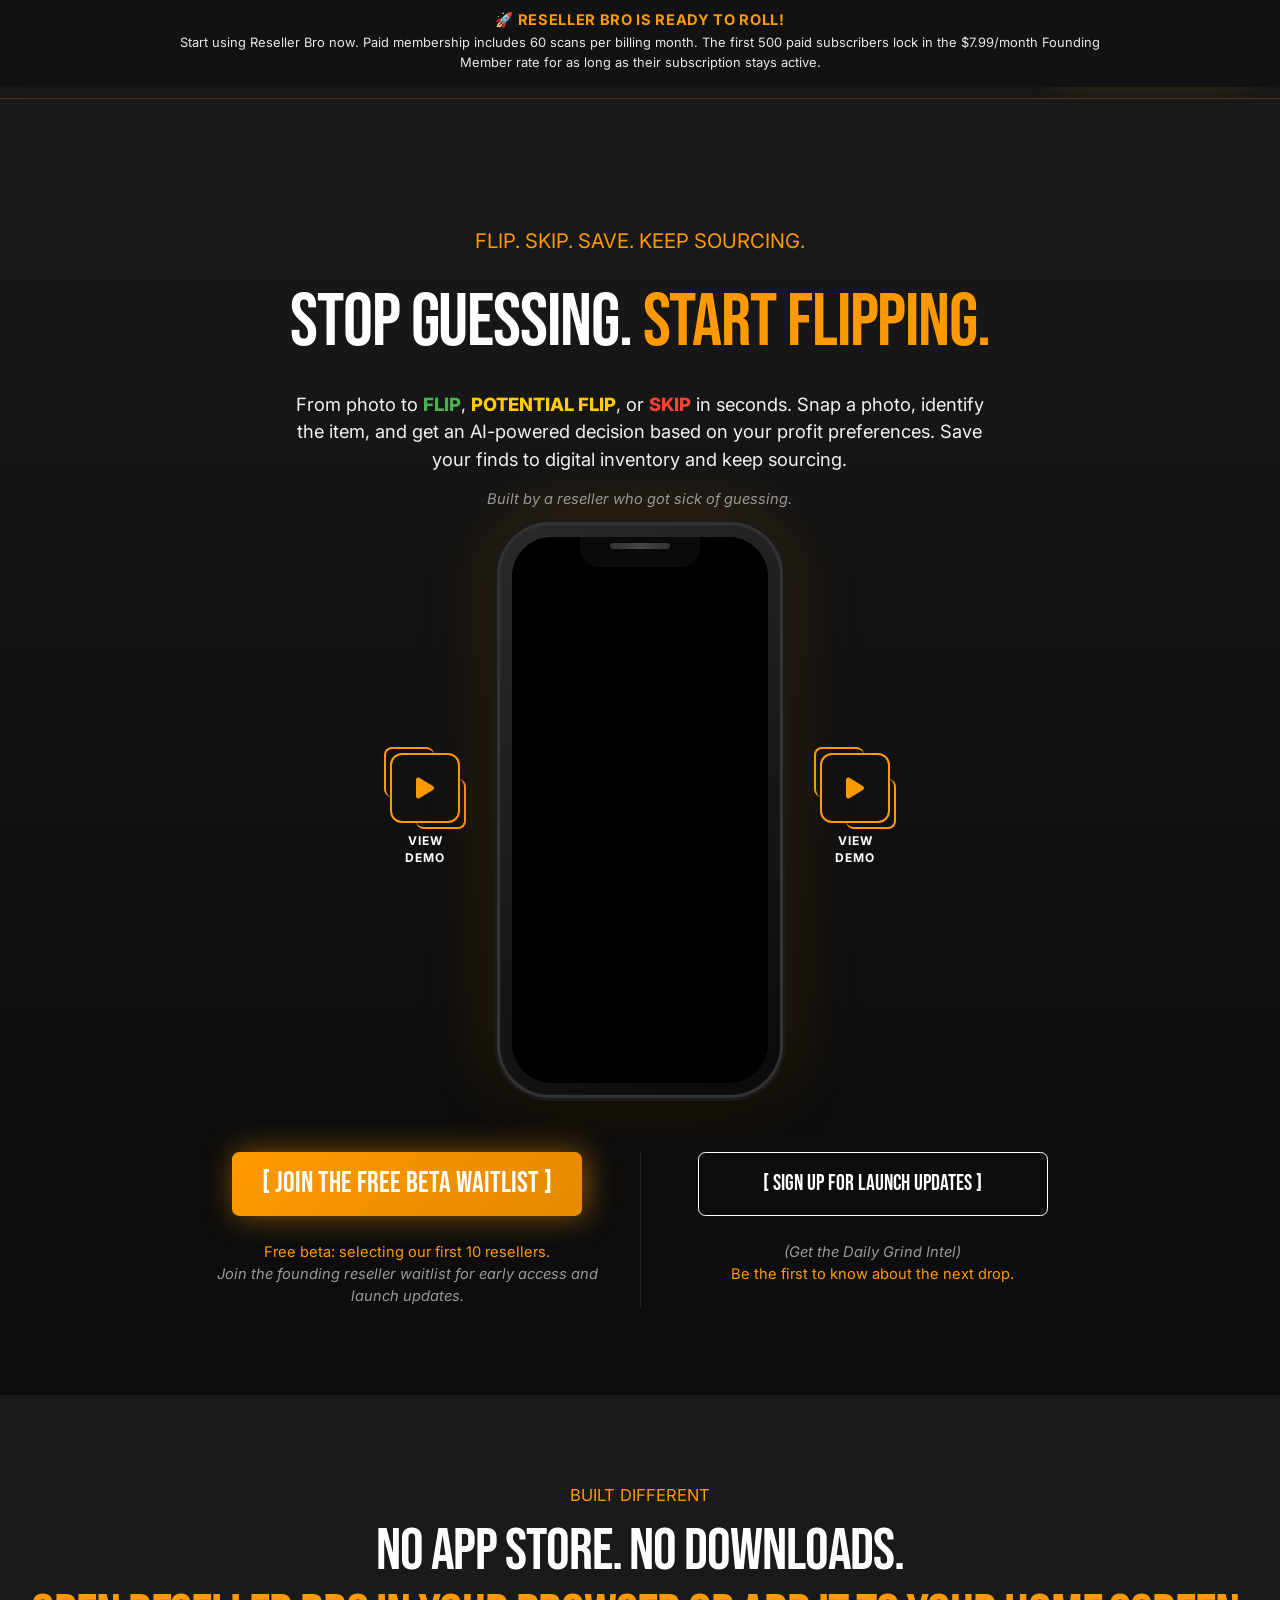
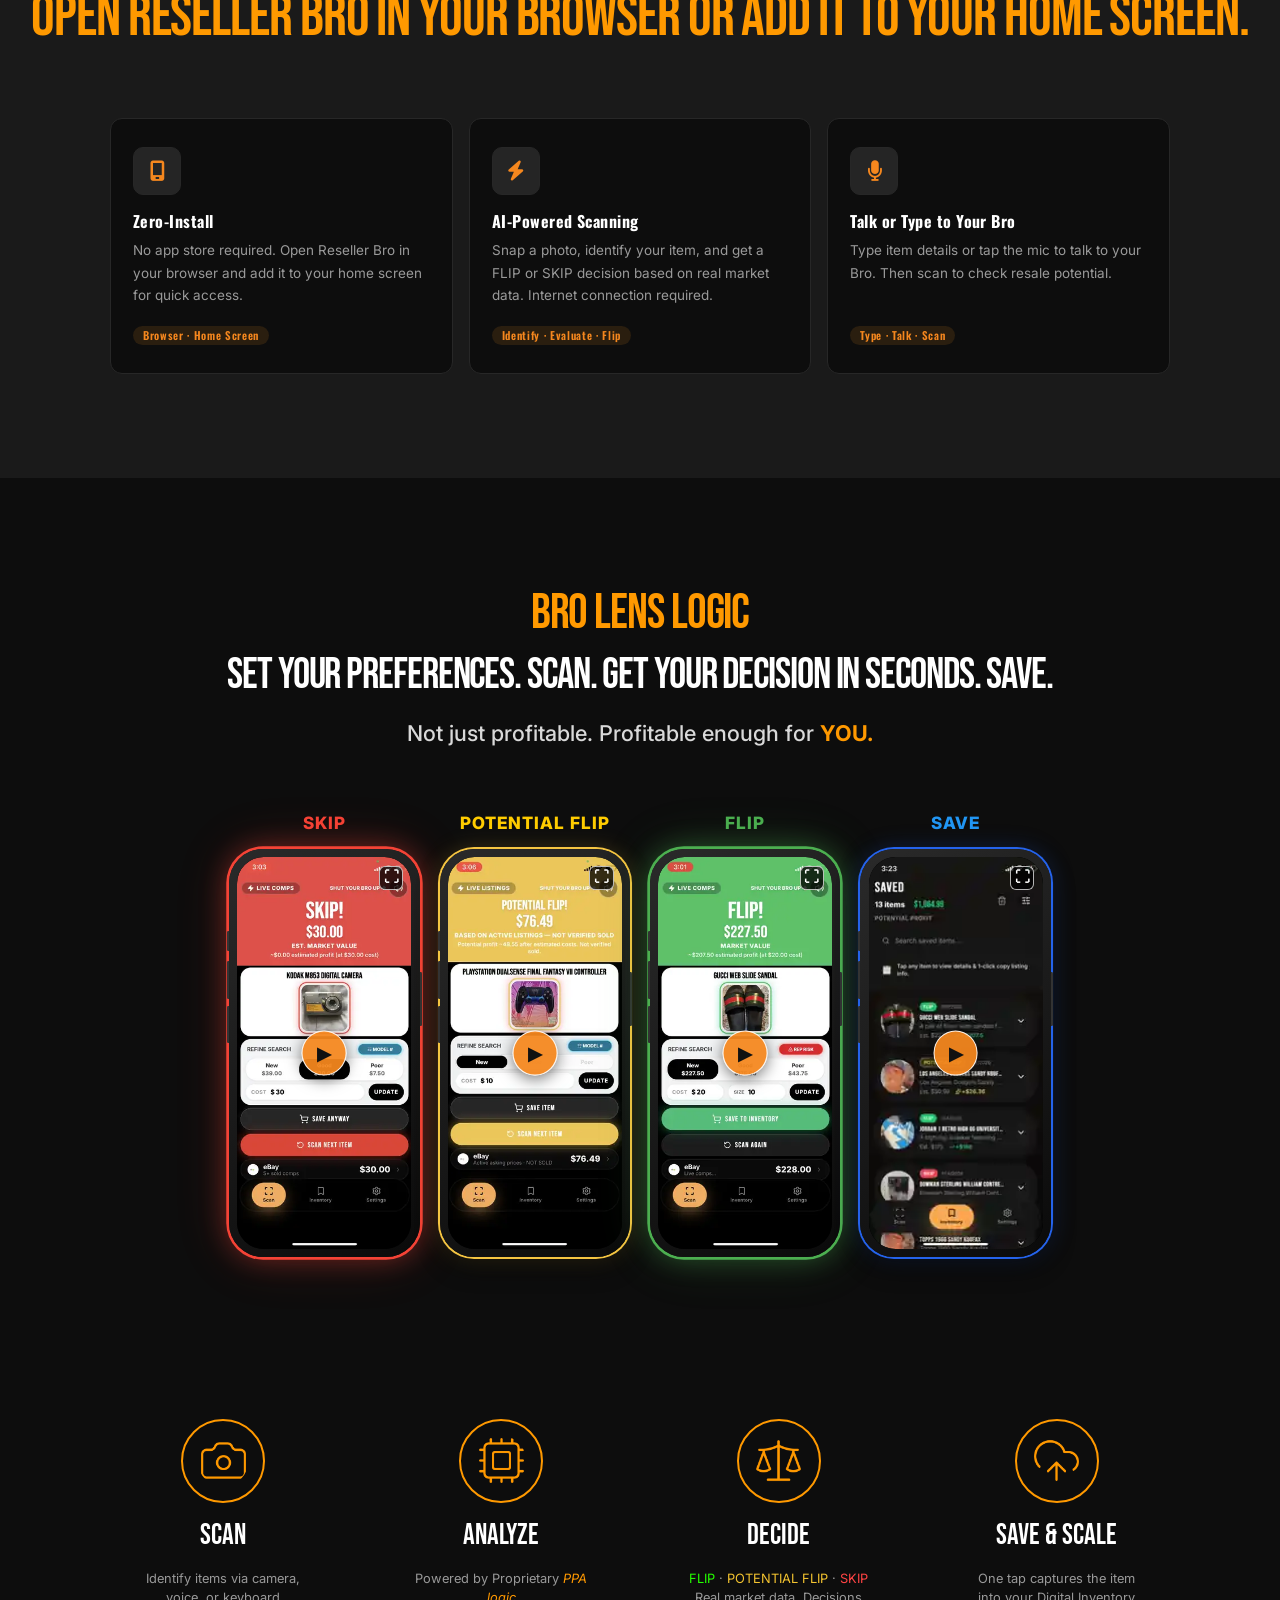
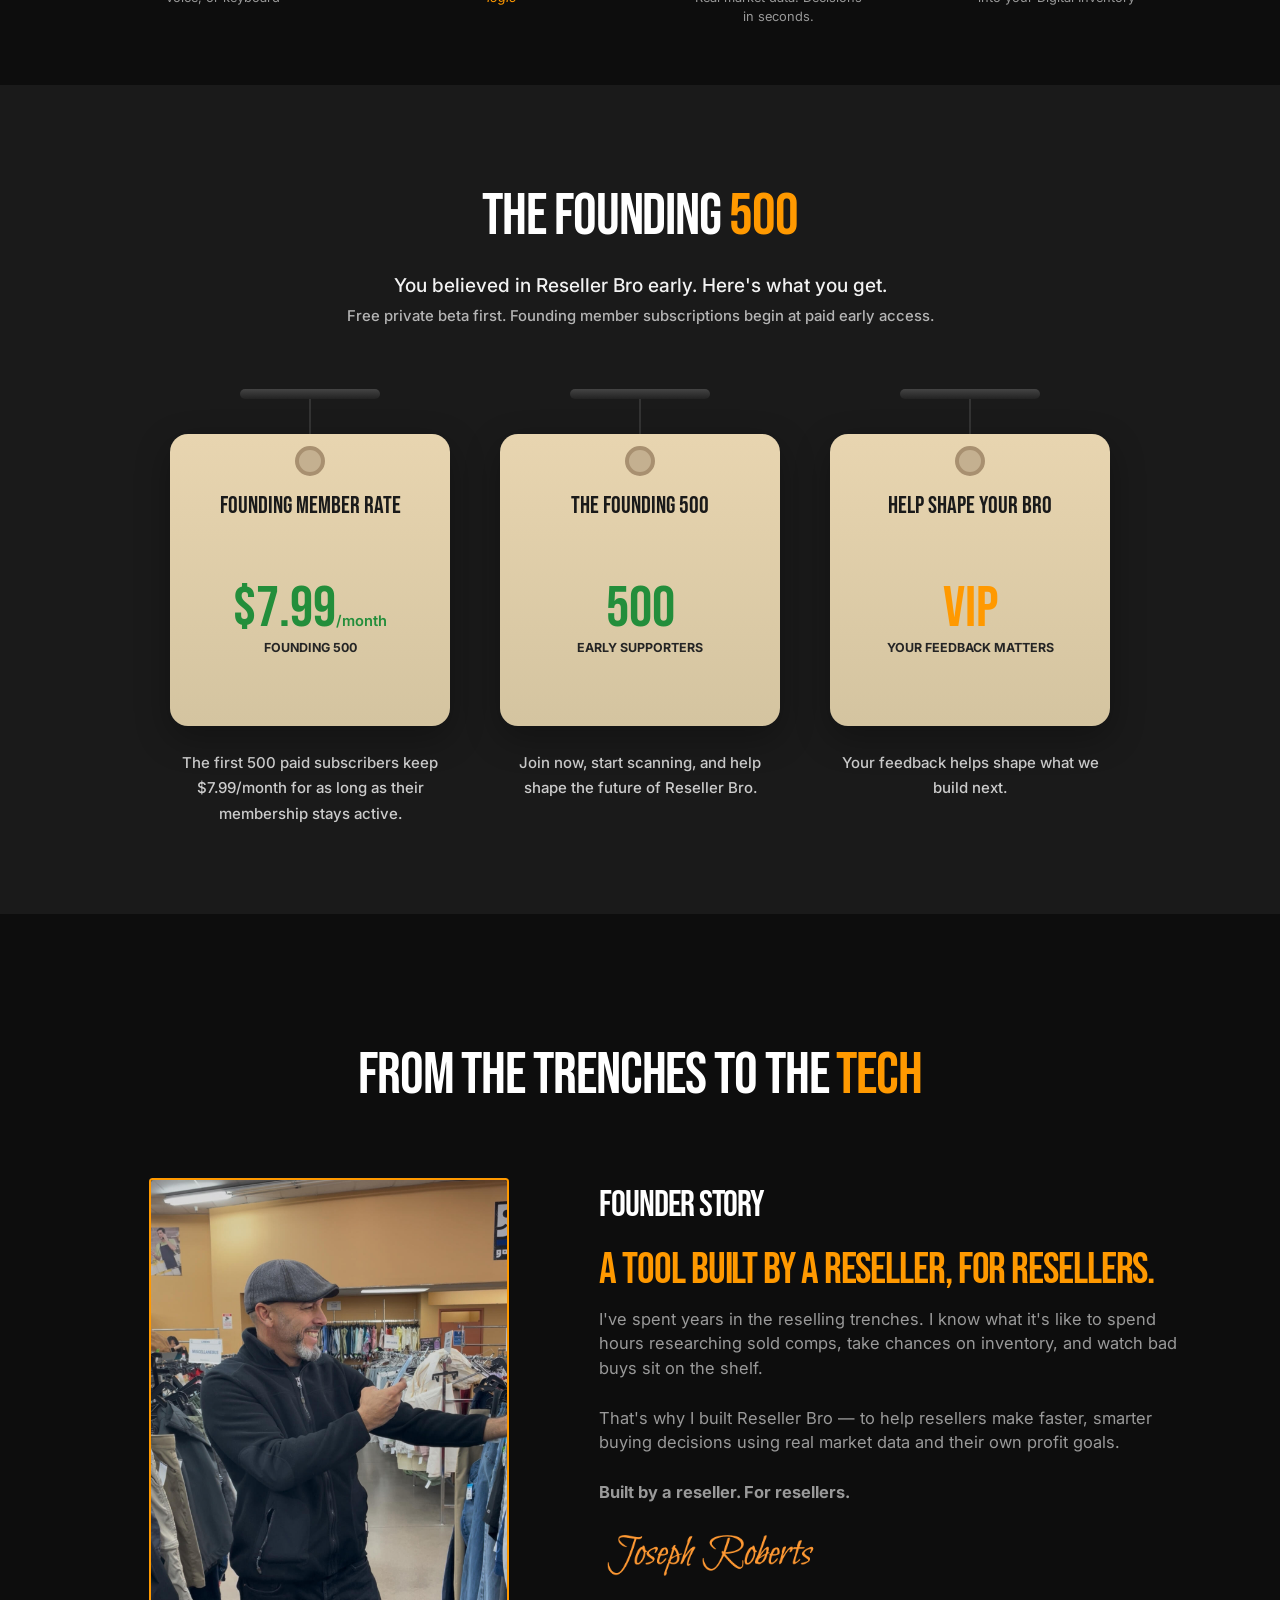
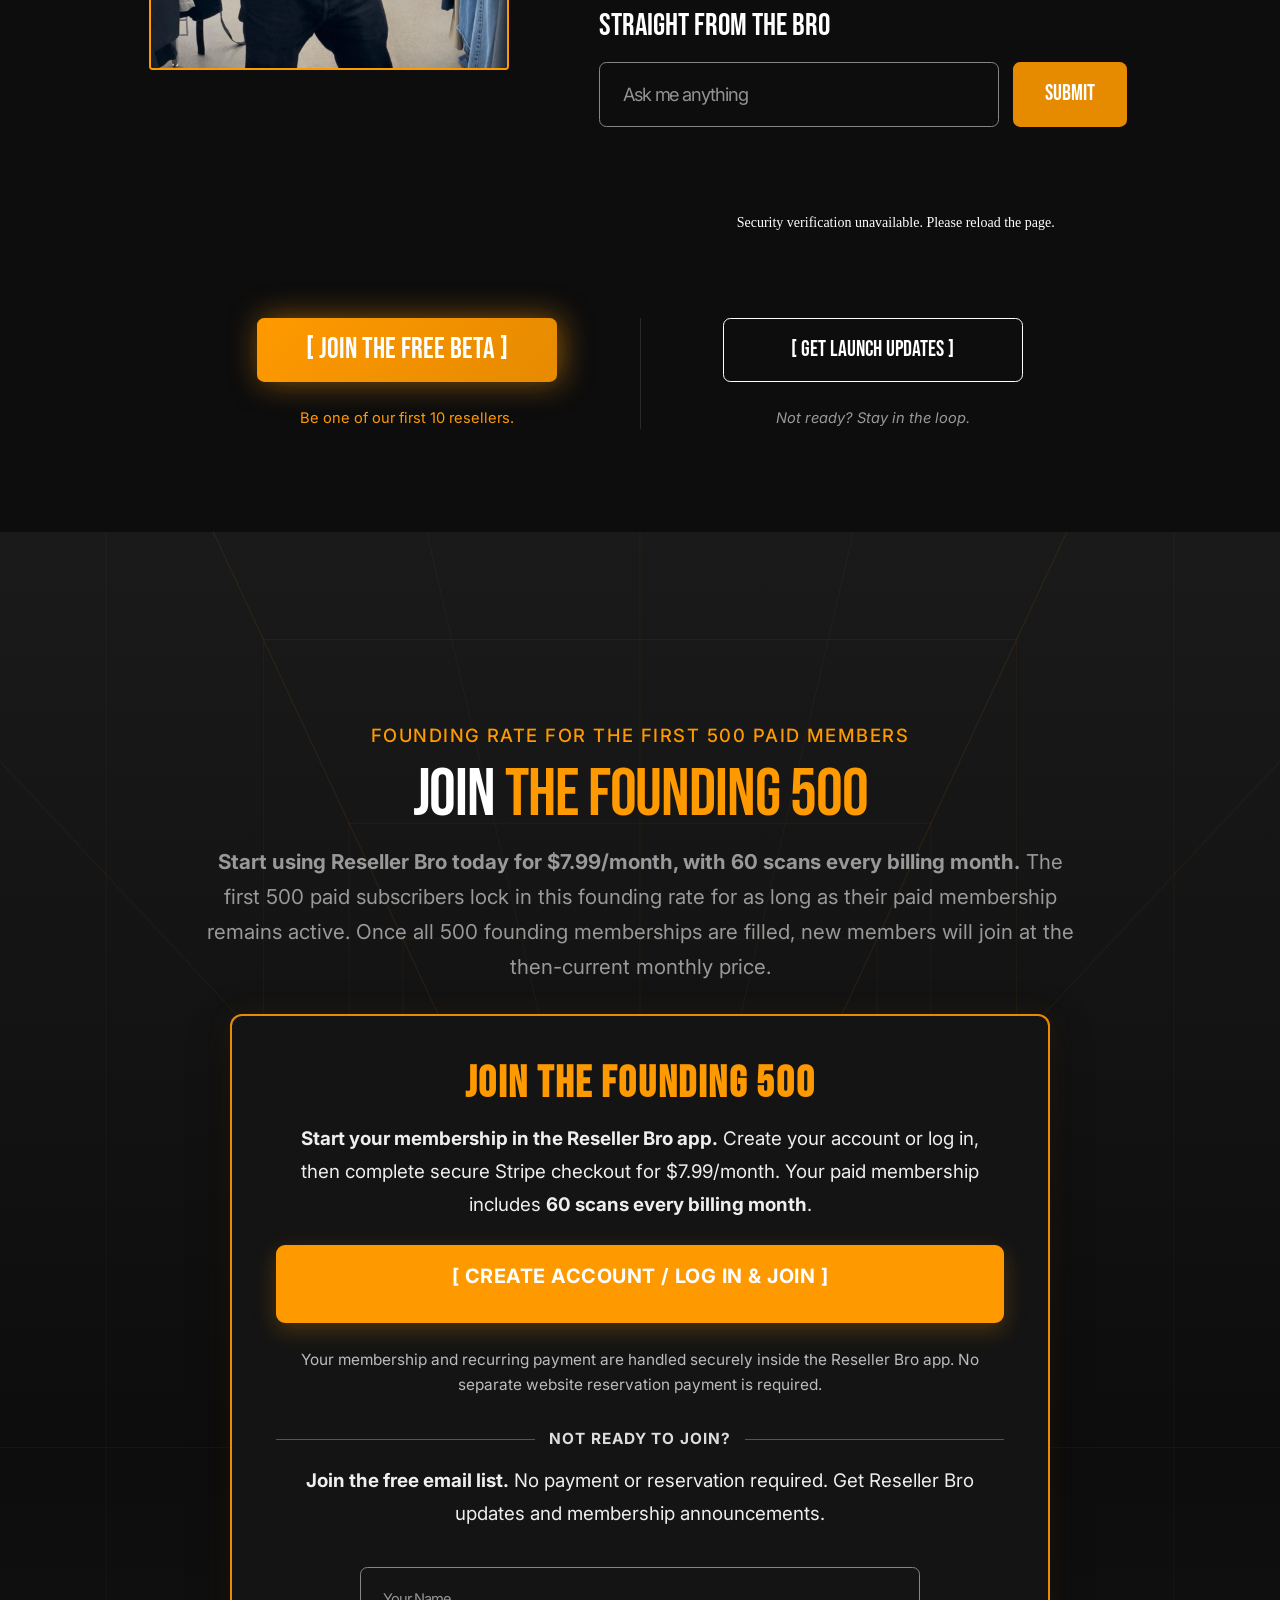
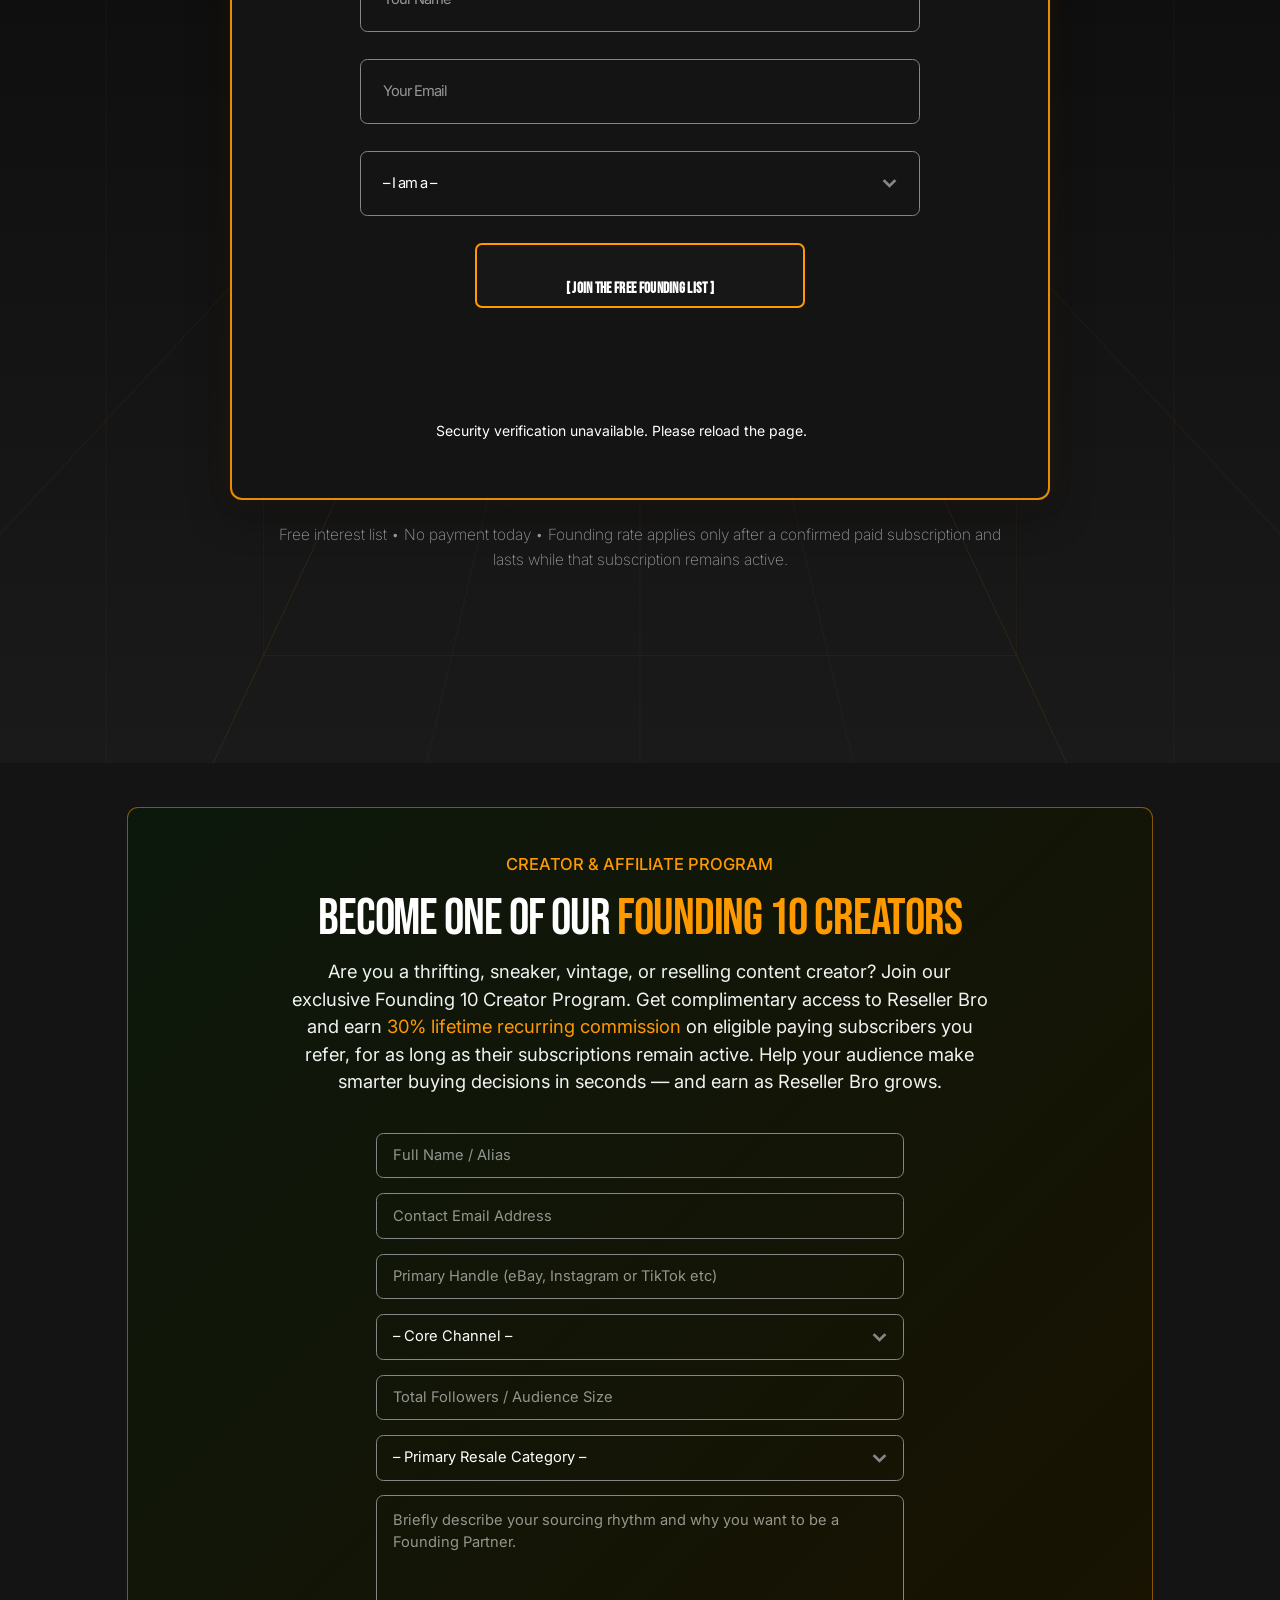
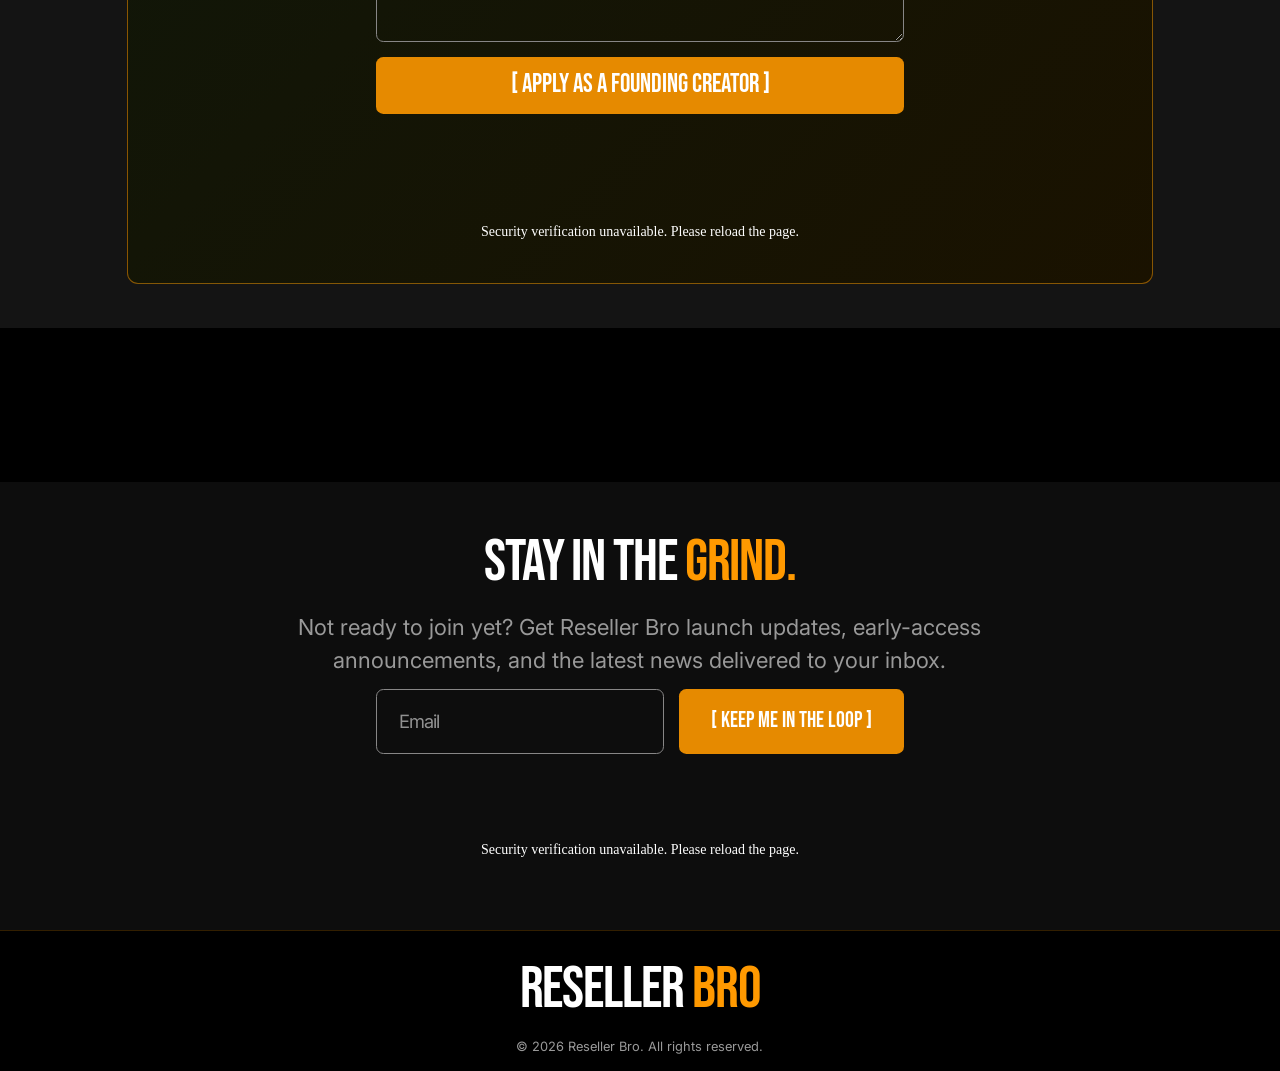
==== index.html @ c8813111 "Make Founding 500 membership CTA the primary website action" ====
<!DOCTYPE HTML>
<html lang="en">
	<head>
		<title>Reseller Bro</title>
		<meta charset="utf-8" />
		<meta name="viewport" content="width=device-width,initial-scale=1" />
		<meta name="color-scheme" content="light only" />
		<meta name="description" content="Reseller Bro" />
		<link href="https://fonts.googleapis.com/css2?display=swap&family=Bebas+Neue:ital,wght@0,400;1,400&family=Inter:ital,wght@0,200;0,400;0,500;0,700;1,200;1,400;1,500;1,700" rel="stylesheet" type="text/css" />
		<link rel="stylesheet" href="assets/main.css" />
		<style>
			/* Use one uniform background; remove the leftover circuit overlay. */
			#container10 { background-image: none !important; background-color: #0d0d0d !important; }
			#container10::before { content: none !important; display: none !important; }
			/* Give Bro Lens one clear hierarchy instead of three large headlines. */
			#container10 #text29 { font-size: clamp(2rem, 3.35vw, 3.1rem) !important; line-height: 1.35; margin-bottom: 0.8rem !important; }
			#container10 #text29 mark { font-size: 1.15em; }
			#container10 .rb-logic-value { color: #d9d9d9; font-family: 'Inter', sans-serif; font-size: clamp(1.2rem, 1.7vw, 1.5rem); font-weight: 500; letter-spacing: 0; line-height: 1.55; text-align: center; max-width: 880px; margin: 0 auto 2rem !important; padding: 0 12px; }
			#container10 .rb-logic-value strong { color: #ff9900; font-weight: 700; }
			/* Founding 500 introduction and refreshed hanging-tag pricing. */
			.rb-founding-intro { text-align: center; color: #f2f2f2; font: 500 clamp(1rem,1.5vw,1.3rem)/1.5 'Inter',sans-serif; margin: 0 auto 1.8rem !important; padding: 0 1rem; }
			.rb-founding-intro span { color: #b5b5b5; font-size: .78em; }
			.rb-perk-founder-price { color: #238e3b; font-family: 'Bebas Neue',sans-serif; font-size: clamp(3rem,4.5vw,4.25rem); line-height: 1.1; }
			.rb-perk-founder-price span { font: 600 1rem 'Inter',sans-serif; }
			.rb-perk-founder-vip { color: #ff9900; }
			.rb-perk-founder-detail { color: #252525; font: 700 .85rem 'Inter',sans-serif; margin-top: 12px; }
			/* Keep both hero actions top-aligned and visually balanced. */
			#container15 > .wrapper > .inner { align-items: flex-start !important; }
			#container15 > .wrapper > .inner > div { align-self: flex-start !important; }
			#container15 #buttons07, #container15 #buttons04 { margin-top: 0 !important; margin-bottom: 1.25rem !important; }
			#container15 #buttons07 li, #container15 #buttons04 li { margin-top: 0 !important; }
			#container15 #buttons07 a.n01,
			#container15 #buttons04 a.n01 {
				box-sizing: border-box !important;
				width: 350px !important;
				max-width: 100% !important;
				min-height: 64px !important;
				display: inline-flex !important;
				align-items: center !important;
				justify-content: center !important;
				text-align: center !important;
			}
			@media (max-width: 480px) {
				#container15 #buttons07 a.n01,
				#container15 #buttons04 a.n01 {
					width: 100% !important;
					min-height: 60px !important;
				}
			}
			/* Align founder-story calls to action without changing their destinations. */
			#container09 > .wrapper > .inner { align-items: flex-start !important; }
			#container09 > .wrapper > .inner > div { align-self: flex-start !important; }
			#container09 #buttons05, #container09 #buttons01 { margin-top: 0 !important; margin-bottom: 1.25rem !important; }
			#container09 #buttons05 li, #container09 #buttons01 li { margin-top: 0 !important; }
			#container09 #buttons05 a.n01, #container09 #buttons01 a.n01 {
				box-sizing: border-box !important;
				width: 300px !important;
				max-width: 100% !important;
				min-height: 64px !important;
				display: inline-flex !important;
				align-items: center !important;
				justify-content: center !important;
				text-align: center !important;
			}
			@media (max-width: 480px) {
				#container09 #buttons05 a.n01, #container09 #buttons01 a.n01 { width: 100% !important; min-height: 60px !important; }
			}
			/* Preserve original one-row header flex layout; allocate room for two CTAs. */
			#container02 > .wrapper > .inner { display:flex !important; flex-flow:row nowrap !important; align-items:center !important; justify-content:space-between !important; --gutters:0px; --padding-horizontal:clamp(16px,3vw,48px); gap:clamp(10px,1.5vw,22px); }
			#container02 > .wrapper > .inner > * { padding:0 !important; margin:0 !important; min-width:0; flex-shrink:0; }
			#container02 > .wrapper > .inner > :nth-child(1) { width:auto !important; flex:0 0 auto; white-space:nowrap; }
			#container02 > .wrapper > .inner > :nth-child(2) { display:none !important; }
			#container02 > .wrapper > .inner > :nth-child(3) { width:auto !important; flex:0 1 auto; margin-left:auto !important; }
			#container02 > .wrapper > .inner > :nth-child(4) { width:auto !important; flex:0 0 auto; }
			#container02 #links01 { display:flex !important; flex-wrap:nowrap !important; gap:clamp(10px,1.6vw,24px) !important; white-space:nowrap; font-size:clamp(.85rem,1.2vw,1.1rem) !important; }
			#container02 #buttons03 { display:flex !important; flex-wrap:nowrap !important; gap:10px !important; align-items:center; }
			#container02 #buttons03 > li { margin:0 !important; flex:0 0 auto; }
			#container02 #buttons03 > li > a { display:flex !important; box-sizing:border-box; width:clamp(145px,13vw,185px) !important; height:48px !important; padding:0 8px !important; line-height:1.1 !important; font-size:clamp(.8rem,1vw,1rem) !important; align-items:center; justify-content:center; text-align:center; white-space:normal; }
			#container02 #buttons03 > li:first-child > a { background:#202020 !important; background-image:none !important; border:1px solid #ff9900 !important; box-shadow:none !important; color:#fff !important; }
			#container02 #buttons03 > li.rb-founder-nav-item > a { background:#f39800 !important; background-image:none !important; border:1px solid #f39800 !important; color:#fff !important; }
			@media(max-width:1150px) { #container02 #buttons03 > li > a { width:140px !important; font-size:.8rem !important; } #container02 #links01 { gap:10px !important; } }
			/* Final approved header: compact nav with slim orange separators and balanced CTAs. */
			#container02 #links01 { gap:0 !important; font-size:clamp(.85rem,1.12vw,1.02rem) !important; letter-spacing:0 !important; }
			#container02 #links01 > li { display:flex; align-items:center; margin:0 !important; }
			#container02 #links01 > li:not(:last-child)::after { content:""; display:block; height:18px; width:1px; background:#ff9900; margin:0 clamp(12px,1.45vw,20px); }
			#container02 #links01 > li > a { color:#f4f4f4 !important; font-weight:600; }
			#container02 #buttons03 > li > a { width:clamp(165px,14.5vw,205px) !important; height:48px !important; font-size:clamp(.83rem,1.08vw,1.05rem) !important; }
			#container02 #buttons03 > li:first-child > a { border-width:2px !important; }
			@media(max-width:1150px) { #container02 #buttons03 > li > a { width:145px !important; font-size:.8rem !important; } #container02 #links01 > li:not(:last-child)::after { margin:0 9px; } }
			/* White label on the creator/affiliate navigation CTA only. */
			#buttons03 a.n01 { color: #ffffff !important; }
			/* Match the affiliate application button label to the white navigation CTA. */
			#container24 #form03 button[type="submit"] { color: #ffffff !important; }
			/* Tighten the gap before the final Daily Grind signup without changing type styles. */
			#container17 > .wrapper > .inner { padding-top: 1.25rem !important; padding-bottom: 1.25rem !important; }
			#container04 > .wrapper > .inner { padding-top: 2.5rem !important; }
			
			/* Founding 500: one centered card; preserve original signup form and Turnstile. */
			.rb-founding-single { box-sizing: border-box; width: min(100%, 700px); margin: 1.5rem auto; padding: clamp(1.25rem, 3vw, 2rem); border: 1px solid rgba(255,153,0,.7); border-radius: 12px; background: #141414; color: #eee; text-align: center; font-family: 'Inter', sans-serif; }
			.rb-founding-single > p { margin: .75rem auto; line-height: 1.55; }
			.rb-founding-single .rb-founding-single-title { font-weight: 700; color: #ff9900; }
			.rb-founding-single .rb-founding-single-note { font-size: .85rem; color: #bcbcbc; }
			.rb-founding-pay-disabled { display: block; width: 100%; padding: .85rem .65rem; margin: 1.1rem auto; border: 0; border-radius: 6px; background: #ff9900; color: #fff; font-weight: 700; opacity: 1; cursor: not-allowed; }
			.rb-founding-pay-disabled:not(:disabled) { cursor: pointer; }
			.rb-founding-divider { display: flex; align-items: center; gap: 1rem; margin: 1.8rem 0 1rem; color: #ddd; font-weight: 700; }
			.rb-founding-divider:before, .rb-founding-divider:after { content: ''; height: 1px; flex: 1; background: #555; }
			.rb-founding-single #form02 { width: 100%; max-width: 100%; margin: 1.25rem auto; }
			.rb-founding-single #form02 > .inner { width: 100%; }
			.rb-founding-single #form02 .field, .rb-founding-single #form02 .actions { width: 100%; }
			.rb-founding-single #form02 .actions button { width: 100%; }
			/* All orange CTA links and submit buttons use white labels; preserve loading states. */
			.buttons-component > li > a,
			.form-component .actions button:not(.waiting) { color: #ffffff !important; }
			/* Founding 500: make the paid membership the clear primary action. */
			#container16 { padding-top: clamp(2.5rem, 6vw, 5rem) !important; padding-bottom: clamp(2.5rem, 6vw, 5rem) !important; }
			#container16 #text44 { font-size: clamp(1rem, 1.7vw, 1.25rem) !important; letter-spacing: .08em; line-height: 1.4 !important; margin-bottom: .8rem !important; }
			#container16 #text22 { font-size: clamp(2.5rem, 5.6vw, 4.6rem) !important; line-height: 1.05 !important; margin: .25rem auto 1rem !important; }
			#container16 #text08 { max-width: 900px; margin: 0 auto 2rem !important; padding: 0 1rem; font-size: clamp(1.08rem, 1.8vw, 1.4rem) !important; line-height: 1.7 !important; }
			#container16 .rb-founding-single { width: min(100% - 2rem, 820px); margin: 2rem auto 1.5rem; padding: clamp(1.5rem, 4vw, 3rem); border-width: 2px; border-color: rgba(255,153,0,.9); box-shadow: 0 12px 42px rgba(0,0,0,.35), 0 0 28px rgba(255,153,0,.08); }
			#container16 .rb-founding-single > p { max-width: 690px; font-size: clamp(1.05rem, 1.7vw, 1.28rem); line-height: 1.75; }
			#container16 .rb-founding-single .rb-founding-single-title { font-family: 'Bebas Neue',sans-serif; font-size: clamp(2rem, 4vw, 3rem); line-height: 1.1; letter-spacing: .04em; margin: 0 auto 1rem !important; }
			#container16 .rb-founding-pay-disabled { min-height: 78px; padding: 1.15rem 1.5rem; margin: 1.6rem auto; border: 2px solid #ff9900; border-radius: 9px; background: #ff9900; box-shadow: 0 7px 22px rgba(255,153,0,.24); font-size: clamp(1.05rem, 2vw, 1.35rem); line-height: 1.25; letter-spacing: .025em; transition: transform .18s ease, box-shadow .18s ease, background .18s ease; }
			#container16 .rb-founding-pay-disabled:hover { transform: translateY(-2px); background: #ffad24; box-shadow: 0 10px 28px rgba(255,153,0,.32); }
			#container16 .rb-founding-single .rb-founding-single-note { max-width: 680px; font-size: clamp(.92rem, 1.3vw, 1.05rem); line-height: 1.65; }
			#container16 .rb-founding-divider { margin: 2.3rem 0 1.25rem; font-size: clamp(.9rem, 1.3vw, 1.05rem); letter-spacing: .06em; }
			#container16 #form02 { max-width: 560px; margin: 1.25rem auto .75rem; }
			#container16 #form02 .field { margin-bottom: .9rem; }
			#container16 #form02 input, #container16 #form02 select { min-height: 52px; font-size: 1rem; }
			#container16 #form02 .actions button { width: auto; min-width: min(100%, 330px); min-height: 52px; padding: .8rem 1.25rem; border: 2px solid #ff9900 !important; border-radius: 7px; background: #171717 !important; color: #fff !important; font-size: clamp(.9rem, 1.3vw, 1.05rem); font-weight: 700; letter-spacing: .02em; }
			#container16 #form02 .actions button:hover { background: #242424 !important; }
			#container16 #text39 { max-width: 760px; margin: 1rem auto 0 !important; padding: 0 1rem; font-size: clamp(.9rem, 1.3vw, 1.05rem) !important; line-height: 1.65 !important; }
			@media (max-width: 600px) {
				#container16 { padding-top: 2.5rem !important; padding-bottom: 2.5rem !important; }
				#container16 #text22 { font-size: clamp(2.25rem, 10vw, 3.25rem) !important; }
				#container16 #text08 { font-size: 1.08rem !important; line-height: 1.7 !important; }
				#container16 .rb-founding-single { width: calc(100% - 1.25rem); padding: 1.35rem 1rem; margin: 1.25rem auto; }
				#container16 .rb-founding-pay-disabled { min-height: 72px; padding: 1rem .8rem; font-size: 1.05rem; }
				#container16 #form02 .actions button { width: 100%; min-width: 0; }
				#container16 .rb-founding-single > p { font-size: 1.02rem; }
			}

		</style>
		<noscript><link rel="stylesheet" href="assets/noscript.css" /></noscript>
	</head>
	<body class="is-loading">
		<!-- qweoqwupeoiqwuewqe --><style>
		#container02 {
		position: fixed !important;
		z-index: 99;
		top: 0;
		}
		#container01 {
		position: fixed !important;
		z-index: 99;
		top: 0;
		}
		</style><!-- mnbnbxmbzxmncbzxc -->
		<style>
			.rb-prelaunch-notice { position:relative; z-index:100; background:#121212; border-bottom:none; color:#e8e8e8; text-align:center; padding:13px 20px 14px; font-family:'Inter',sans-serif; box-sizing:border-box; }
			.rb-prelaunch-notice strong { display:block; color:#ff9900; font-size:clamp(.85rem,1.4vw,1rem); letter-spacing:.045em; margin-bottom:5px; }
			.rb-prelaunch-notice p { margin:0 auto; max-width:960px; font-size:clamp(.76rem,1.2vw,.88rem); line-height:1.55; }
			@media(max-width:600px){ .rb-prelaunch-notice { padding:12px 16px; } }
		</style>
		<aside class="rb-prelaunch-notice" aria-label="Reseller Bro membership announcement">
			<strong>🚀 RESELLER BRO IS READY TO ROLL!</strong>
			<p>Start using Reseller Bro now. Paid membership includes 60 scans per billing month. The first 500 paid subscribers lock in the $7.99/month Founding Member rate for as long as their subscription stays active.</p>
		</aside>
		<div class="site-wrapper">
			<div class="site-main" role="main">
				<div class="inner">
					<header id="header">
						<div id="container01" class="container-component instance-1 default full screen" data-visibility="mobile">
							<div class="wrapper">
								<div class="inner">
									<p id="text01" class="text-component instance-1"><a href="#">RESELLER <mark>BRO</mark></a></p>
								</div>
							</div>
						</div>
						<div id="container02" class="container-component instance-2 columns full screen" data-visibility="desktop">
							<div class="wrapper">
								<div class="inner">
									<div>
										<p id="text40" class="text-component instance-40"><a href="#">RESELLER <mark>BRO</mark></a></p>
									</div>
									<span></span>
									<div>
										<ul id="links01" class="links-component instance-1">
											<li class="n01">
												<a href="#logic">Logic</a>
											</li><li class="n02">
												<a href="#perks">Perks</a>
											</li><li class="n03">
												<a href="#story">Story</a>
											
											</li>
										</ul>
									</div>
									<div>
										<ul id="buttons03" class="buttons-component instance-3">
											<li>
												<a href="#affiliate" class="n01" role="button">APPLY AS CREATOR / AFFILIATE</a>
											</li><li class="rb-founder-nav-item">
												<a href="https://resellerbro.onrender.com/?join=founding" class="n01" role="button">JOIN THE FOUNDING 500</a>
											
											</li>
										</ul>
									</div>
								</div>
							</div>
						</div>
					</header>
					<section id="home-section">
						<div id="container06" class="container-component instance-6 default full screen">
							<div class="wrapper">
								<div class="inner">
									<hr id="divider02" class="divider-component instance-2">
									<p id="text43" class="text-component instance-43">FLIP. SKIP. SAVE. KEEP SOURCING.</p>
									<h2 id="text11" class="text-component instance-11">STOP GUESSING. <mark>START FLIPPING.</mark></h2>
									<p id="text46" class="text-component instance-46">From photo to <span style="color:#4caf50;font-weight:800">FLIP</span>, <span style="color:#ffcc00;font-weight:800">POTENTIAL FLIP</span>, or <span style="color:#f44336;font-weight:800">SKIP</span> in seconds. Snap a photo, identify the item, and get an AI-powered decision based on your profit preferences. Save your finds to digital inventory and keep sourcing.</p>
									<p id="text41" class="text-component instance-41"><em>Built by a reseller who got sick of guessing.</em></p>
									<div id="embed03" class="embed-component instance-3">
										<!-- qweoqwupeoiqwuewqe --><!DOCTYPE html>
										<html lang="en">
										<head>
										<meta charset="UTF-8">
										<meta name="viewport" content="width=device-width, initial-scale=1.0">
										<link rel="stylesheet" href="https://cdnjs.cloudflare.com/ajax/libs/font-awesome/6.4.0/css/all.min.css">
										<link href="https://fonts.googleapis.com/css2?family=Inter:wght@400;500;600;700&display=swap" rel="stylesheet">
										<style>
										.rb-demo-container {
										display: flex;
										align-items: center;
										justify-content: center;
										gap: 40px;
										flex-wrap: wrap;
										font-family: 'Inter', sans-serif;
										box-sizing: border-box;
										}
										
										.rb-demo-container * {
										box-sizing: border-box;
										margin: 0;
										padding: 0;
										}
										
										.rb-demo-btn {
										display: flex;
										flex-direction: column;
										align-items: center;
										gap: 10px;
										cursor: pointer;
										transition: transform 0.3s ease;
										}
										
										.rb-demo-btn:hover {
										transform: scale(1.05);
										}
										
										.rb-demo-icon {
										width: 70px;
										height: 70px;
										border: 2px solid #FF9900;
										border-radius: 12px;
										display: flex;
										align-items: center;
										justify-content: center;
										position: relative;
										background: transparent;
										}
										
										.rb-demo-icon::before,
										.rb-demo-icon::after {
										content: '';
										position: absolute;
										border: 2px solid #FF9900;
										border-radius: 8px;
										}
										
										.rb-demo-icon::before {
										width: 50px;
										height: 50px;
										top: -8px;
										left: -8px;
										border-right: none;
										border-bottom: none;
										}
										
										.rb-demo-icon::after {
										width: 50px;
										height: 50px;
										bottom: -8px;
										right: -8px;
										border-left: none;
										border-top: none;
										}
										
										.rb-demo-icon i {
										color: #FF9900;
										font-size: 24px;
										}
										
										.rb-demo-btn span {
										font-size: 12px;
										font-weight: 700;
										letter-spacing: 1px;
										color: #fff;
										text-align: center;
										line-height: 1.4;
										}
										
										/* Enhanced iPhone Mockup */
										.rb-iphone {
										position: relative;
										width: 280px;
										height: 570px;
										background: linear-gradient(145deg, #2a2a2a 0%, #1a1a1a 50%, #0a0a0a 100%);
										border-radius: 50px;
										padding: 12px;
										box-shadow:
										0 0 0 3px #333,
										0 0 0 6px #1a1a1a,
										0 25px 50px rgba(0, 0, 0, 0.5),
										0 0 80px rgba(255, 153, 0, 0.2),
										inset 0 0 2px rgba(255, 255, 255, 0.1);
										}
										
										.rb-iphone::before {
										content: '';
										position: absolute;
										top: 12px;
										left: 50%;
										transform: translateX(-50%);
										width: 120px;
										height: 30px;
										background: #0a0a0a;
										border-radius: 0 0 20px 20px;
										z-index: 20;
										}
										
										.rb-iphone::after {
										content: '';
										position: absolute;
										top: 18px;
										left: 50%;
										transform: translateX(-50%);
										width: 60px;
										height: 6px;
										background: linear-gradient(90deg, #333, #444, #333);
										border-radius: 3px;
										z-index: 21;
										}
										
										.rb-iphone-screen {
										width: 100%;
										height: 100%;
										background: #000;
										border-radius: 40px;
										overflow: hidden;
										position: relative;
										}
										
										.rb-iphone-video {
										width: 100%;
										height: 100%;
										object-fit: cover;
										}
										
										.rb-iphone-video iframe {
										width: 100%;
										height: 100%;
										border: none;
										}
										
										.rb-iphone-notch {
										position: absolute;
										top: 0;
										left: 50%;
										transform: translateX(-50%);
										width: 150px;
										height: 30px;
										background: #000;
										border-radius: 0 0 25px 25px;
										z-index: 10;
										display: flex;
										align-items: center;
										justify-content: center;
										gap: 8px;
										}
										
										.rb-iphone-speaker {
										width: 50px;
										height: 5px;
										background: #222;
										border-radius: 3px;
										}
										
										.rb-iphone-camera {
										width: 10px;
										height: 10px;
										background: radial-gradient(circle, #1a3a5c, #0a1a2c);
										border-radius: 50%;
										border: 2px solid #222;
										}
										
										.rb-iphone-btn-left {
										position: absolute;
										left: -3px;
										top: 100px;
										width: 3px;
										height: 30px;
										background: #333;
										border-radius: 2px 0 0 2px;
										}
										
										.rb-iphone-btn-left2 {
										position: absolute;
										left: -3px;
										top: 150px;
										width: 3px;
										height: 55px;
										background: #333;
										border-radius: 2px 0 0 2px;
										}
										
										.rb-iphone-btn-left3 {
										position: absolute;
										left: -3px;
										top: 215px;
										width: 3px;
										height: 55px;
										background: #333;
										border-radius: 2px 0 0 2px;
										}
										
										.rb-iphone-btn-right {
										position: absolute;
										right: -3px;
										top: 170px;
										width: 3px;
										height: 80px;
										background: #333;
										border-radius: 0 2px 2px 0;
										}
										
										.rb-iphone-glow {
										position: absolute;
										top: -20px;
										left: -20px;
										right: -20px;
										bottom: -20px;
										background: radial-gradient(ellipse at center, rgba(255, 153, 0, 0.15) 0%, transparent 70%);
										border-radius: 60px;
										z-index: -1;
										animation: rb-pulse 3s ease-in-out infinite;
										}
										
										@keyframes rb-pulse {
										0%, 100% {
										opacity: 0.5;
										transform: scale(1);
										}
										50% {
										opacity: 1;
										transform: scale(1.02);
										}
										}
										
										/* Mobile Responsive */
										@media (max-width: 768px) {
										.rb-demo-container {
										flex-direction: column;
										gap: 30px;
										}
										
										.rb-demo-btn {
										display: none;
										}
										
										.rb-iphone {
										order: 0;
										width: 260px;
										height: 530px;
										border-radius: 45px;
										}
										
										.rb-iphone-screen {
										border-radius: 38px;
										}
										
										.rb-demo-icon {
										width: 60px;
										height: 60px;
										}
										
										.rb-demo-icon::before,
										.rb-demo-icon::after {
										width: 42px;
										height: 42px;
										}
										
										.rb-demo-icon::before {
										top: -6px;
										left: -6px;
										}
										
										.rb-demo-icon::after {
										bottom: -6px;
										right: -6px;
										}
										
										.rb-demo-icon i {
										font-size: 20px;
										}
										}
										
										@media (max-width: 480px) {
										.rb-iphone {
										width: 240px;
										height: 490px;
										border-radius: 42px;
										}
										
										.rb-iphone-screen {
										border-radius: 35px;
										}
										}
										</style>
										</head>
										<body>
										
										<!-- Reseller Bro Demo Container Component -->
										<div class="rb-demo-container">
										<div class="rb-demo-btn">
										<div class="rb-demo-icon">
										<i class="fas fa-play"></i>
										</div>
										<span>VIEW<br>DEMO</span>
										</div>
										
										<!-- Enhanced iPhone with Video -->
										<div class="rb-iphone">
										<div class="rb-iphone-glow"></div>
										<div class="rb-iphone-btn-left"></div>
										<div class="rb-iphone-btn-left2"></div>
										<div class="rb-iphone-btn-left3"></div>
										<div class="rb-iphone-btn-right"></div>
										<div class="rb-iphone-screen">
										<div class="rb-iphone-notch">
										<div class="rb-iphone-camera"></div>
										<div class="rb-iphone-speaker"></div>
										</div>
										<div class="rb-iphone-video">
										<iframe
												title="Reseller Bro — Official Promo Video"
												src="https://www.youtube-nocookie.com/embed/RfFWw-L3s-s?playsinline=1&controls=1&rel=0"
												style="display:block;width:100%;height:100%;min-height:360px;border:0;background:#000;"
												allow="accelerometer; autoplay; clipboard-write; encrypted-media; gyroscope; picture-in-picture; web-share"
												referrerpolicy="strict-origin-when-cross-origin"
												allowfullscreen
												loading="lazy"></iframe>
										</div>
										</div>
										</div>
										
										<div class="rb-demo-btn">
										<div class="rb-demo-icon">
										<i class="fas fa-play"></i>
										</div>
										<span>VIEW<br>DEMO</span>
										</div>
										</div>
										
										</body>
										</html><!-- mnbnbxmbzxmncbzxc -->
									</div>
								</div>
							</div>
						</div>
						<div id="container15" class="container-component instance-15 columns full screen">
							<div class="wrapper">
								<div class="inner">
									<div>
										<ul id="buttons07" class="buttons-component instance-7">
											<li>
												<a href="#flip" class="n01" role="button">[ JOIN THE FREE BETA WAITLIST ]</a>
											</li>
										</ul>
										<p id="text27" class="text-component instance-27"><span class="p"><mark>Free beta: selecting our first 10 resellers.</mark><br /><em>Join the founding reseller waitlist for early access and launch updates.</em></span></p>
									</div>
									<div>
										<ul id="buttons04" class="buttons-component instance-4">
											<li>
												<a href="#skip" class="n01" role="button">[ SIGN UP FOR LAUNCH UPDATES ]</a>
											</li>
										</ul>
										<p id="text28" class="text-component instance-28"><span class="p"><em>(Get the Daily Grind Intel)</em><br /><mark>Be the first to know about the next drop.</mark></span></p>
									</div>
								</div>
							</div>
						</div>
						<div id="container03" class="container-component instance-3 default full screen">
							<div class="wrapper">
								<div class="inner">
									<hr id="divider01" class="divider-component instance-1">
								</div>
							</div>
						</div>
						<div id="container05" class="container-component instance-5 default full screen">
							<div class="wrapper">
								<div class="inner">
									<p id="text10" class="text-component instance-10">Built different</p>
									<p id="text45" class="text-component instance-45"><span class="p">No app store. No downloads.<br /><mark>Open Reseller Bro in your browser or add it to your home screen.</mark></span></p>
									<hr id="divider04" class="divider-component instance-4">
									<div id="embed05" class="embed-component instance-5">
										<!-- qweoqwupeoiqwuewqe --><!DOCTYPE html>
										<html lang="en">
										<head>
										<meta charset="UTF-8">
										<meta name="viewport" content="width=device-width, initial-scale=1.0">
										<link href="https://fonts.googleapis.com/css2?family=Oswald:wght@600;700&family=Inter:wght@400;500&display=swap" rel="stylesheet">
										<link rel="stylesheet" href="https://cdnjs.cloudflare.com/ajax/libs/font-awesome/6.5.0/css/all.min.css">
										<style>
										.rbf-wrap{width:100%;padding:16px;font-family:'Inter',sans-serif;--rbf-orange:#f5871e;--rbf-card:#0D0D0D;--rbf-border:#272727;--rbf-muted:#9a9a9a;--rbf-white:#ffffff}
										.rbf-wrap *{margin:0;padding:0;box-sizing:border-box}
										.rbf-grid{display:flex;gap:16px;max-width:1060px;margin:0 auto;flex-wrap:wrap}
										.rbf-card{flex:1;min-width:220px;background:var(--rbf-card);border:1px solid var(--rbf-border);border-radius:12px;padding:28px 22px;transition:border-color .2s,transform .2s;display:flex;flex-direction:column;align-items:flex-start}
										.rbf-card:hover{border-color:var(--rbf-orange);transform:translateY(-4px)}
										.rbf-icon{width:48px;height:48px;border-radius:10px;background:#252525;border:1px solid var(--rbf-border);display:flex;align-items:center;justify-content:center;margin-bottom:18px;color:var(--rbf-orange);font-size:20px}
										.rbf-title{font-family:'Oswald',sans-serif;font-weight:700;font-size:16px;color:var(--rbf-white);letter-spacing:.03em;margin-bottom:10px}
										.rbf-desc{font-size:13.5px;color:var(--rbf-muted);line-height:1.65;margin-bottom:20px}
										.rbf-tag{display:inline-block;margin-top:auto;padding-top:0;font-size:11px;font-weight:600;font-family:'Oswald',sans-serif;letter-spacing:.06em;color:var(--rbf-orange);background:#2a1e0f;padding:4px 10px;border-radius:20px;transform:translateY(0)}
										@media(max-width:560px){.rbf-grid{flex-direction:column}}
										</style>
										</head>
										<body>
										<div class="rbf-wrap">
										<div class="rbf-grid">
										<div class="rbf-card">
										<div class="rbf-icon"><i class="fa-solid fa-mobile-screen"></i></div>
										<div class="rbf-title">Zero-Install</div>
										<div class="rbf-desc">No app store required. Open Reseller Bro in your browser and add it to your home screen for quick access.</div>
										<span class="rbf-tag">Browser · Home Screen</span>
										</div>
										<div class="rbf-card">
										<div class="rbf-icon"><i class="fa-solid fa-bolt"></i></div>
										<div class="rbf-title">AI-Powered Scanning</div>
										<div class="rbf-desc">Snap a photo, identify your item, and get a FLIP or SKIP decision based on real market data. Internet connection required.</div>
										<span class="rbf-tag">Identify · Evaluate · Flip</span>
										</div>
										<div class="rbf-card">
										<div class="rbf-icon"><i class="fa-solid fa-microphone"></i></div>
										<div class="rbf-title">Talk or Type to Your Bro</div>
										<div class="rbf-desc">Type item details or tap the mic to talk to your Bro. Then scan to check resale potential.</div>
										<span class="rbf-tag">Type · Talk · Scan</span>
										</div>
										</div>
										</div>
										</body>
										</html><!-- mnbnbxmbzxmncbzxc -->
									</div>
								</div>
							</div>
						</div>
						<div id="container10" data-scroll-id="logic" data-scroll-behavior="default" data-scroll-offset="-5" data-scroll-speed="3" class="container-component instance-10 default full screen">
							<div class="wrapper">
								<div class="inner">
									<p id="text29" class="text-component instance-29"><span class="p"><mark>Bro Lens Logic</mark><br />Set your preferences. Scan. Get your decision in seconds. Save.</span></p>
									<p class="rb-logic-value">Not just profitable. Profitable enough for <strong>YOU.</strong></p>
									<hr id="divider06" class="divider-component instance-6">
									<div id="embed04" class="embed-component instance-4">
										<!-- qweoqwupeoiqwuewqe --><!DOCTYPE html>
										<html lang="en">
										<head>
										<meta charset="UTF-8">
										<meta name="viewport" content="width=device-width, initial-scale=1.0">
										<link rel="stylesheet" href="https://cdnjs.cloudflare.com/ajax/libs/font-awesome/6.4.0/css/all.min.css">
										<link href="https://fonts.googleapis.com/css2?family=Bebas+Neue&family=Inter:wght@400;500;600;700&display=swap" rel="stylesheet">
										<style>
										.rb-phones-container {
										display: flex;
										justify-content: center;
										gap: 20px;
										flex-wrap: nowrap;
										align-items: flex-start;
										width: 100%;
										max-width: 1100px;
										margin: 0 auto;
										font-family: 'Inter', sans-serif;
										box-sizing: border-box;
										}
										
										.rb-phones-container * {
										box-sizing: border-box;
										margin: 0;
										padding: 0;
										}
										
										.rb-logic-iphone {
										position: relative;
										width: 280px;
										zoom: .68;
										flex: 0 0 auto;
										}
										
										.rb-logic-iphone-frame {
										position: relative;
										width: 100%;
										height: 600px;
										background: linear-gradient(145deg, #2a2a2a 0%, #1a1a1a 50%, #0a0a0a 100%);
										border-radius: 50px;
										padding: 12px;
										box-shadow: 0 0 0 3px #333, 0 20px 40px rgba(0, 0, 0, 0.5);
										}
										
										.rb-logic-iphone.flip .rb-logic-iphone-frame {
										box-shadow:
										0 0 0 4px #4CAF50,
										0 0 40px rgba(76, 175, 80, 0.4),
										0 0 80px rgba(76, 175, 80, 0.2);
										}
										
										.rb-logic-iphone.skip .rb-logic-iphone-frame {
										box-shadow:
										0 0 0 4px #f44336,
										0 0 40px rgba(244, 67, 54, 0.4),
										0 0 80px rgba(244, 67, 54, 0.2);
										}
										
										.rb-logic-iphone-screen {
										width: 100%;
										height: 100%;
										background: #0d0d0d;
										border-radius: 42px;
										padding: 15px;
										overflow: hidden;
										}
										
										.rb-logic-iphone-notch {
										width: 120px;
										height: 28px;
										background: #0a0a0a;
										border-radius: 0 0 18px 18px;
										margin: -15px auto 12px;
										position: relative;
										}
										
										.rb-logic-iphone-notch::after {
										content: '';
										position: absolute;
										top: 10px;
										left: 50%;
										transform: translateX(-50%);
										width: 50px;
										height: 5px;
										background: #222;
										border-radius: 3px;
										}
										
										.rb-logic-header {
										display: flex;
										align-items: center;
										gap: 10px;
										margin-bottom: 12px;
										}
										
										.rb-logic-back {
										color: #fff;
										font-size: 18px;
										}
										
										.rb-logic-logo {
										width: 30px;
										height: 30px;
										background: #FF9900;
										border-radius: 8px;
										display: flex;
										align-items: center;
										justify-content: center;
										font-size: 16px;
										}
										
										.rb-logic-brand {
										font-size: 14px;
										color: #fff;
										}
										
										.rb-logic-brand span {
										color: #FF9900;
										}
										
										.rb-logic-img {
										width: 100%;
										height: 150px;
										background: linear-gradient(45deg, #333, #444);
										border-radius: 15px;
										margin-bottom: 12px;
										overflow: hidden;
										}
										
										.rb-logic-img img {
										width: 100%;
										height: 100%;
										object-fit: cover;
										}
										
										.rb-logic-result {
										padding: 12px;
										border-radius: 10px;
										text-align: center;
										font-family: 'Bebas Neue', sans-serif;
										font-size: 24px;
										letter-spacing: 2px;
										margin-bottom: 12px;
										}
										
										.rb-logic-iphone.flip .rb-logic-result {
										background: #4CAF50;
										color: #fff;
										}
										
										.rb-logic-iphone.skip .rb-logic-result {
										background: #f44336;
										color: #fff;
										}
										
										.rb-logic-item {
										width: 50px;
										height: 50px;
										background: #333;
										border-radius: 50%;
										margin: 0 auto 10px;
										display: flex;
										align-items: center;
										justify-content: center;
										overflow: hidden;
										}
										
										.rb-logic-item img {
										width: 100%;
										height: 100%;
										object-fit: cover;
										}
										
										.rb-logic-price {
										text-align: center;
										font-size: 28px;
										font-weight: 700;
										margin-bottom: 5px;
										}
										
										.rb-logic-iphone.flip .rb-logic-price {
										color: #4CAF50;
										}
										
										.rb-logic-iphone.skip .rb-logic-price {
										color: #f44336;
										}
										
										.rb-logic-label {
										text-align: center;
										font-size: 12px;
										margin-bottom: 15px;
										}
										
										.rb-logic-iphone.flip .rb-logic-label {
										color: #4CAF50;
										}
										
										.rb-logic-iphone.skip .rb-logic-label {
										color: #f44336;
										}
										
										.rb-logic-actions {
										display: grid;
										grid-template-columns: 1fr 1fr;
										gap: 8px;
										}
										
										.rb-logic-btn {
										padding: 10px;
										border-radius: 8px;
										text-align: center;
										font-size: 11px;
										font-weight: 600;
										}
										
										.rb-logic-btn.dark {
										background: #333;
										color: #fff;
										}
										
										.rb-logic-btn.green {
										background: #4CAF50;
										color: #fff;
										}
										
										.rb-logic-btn.outline {
										background: transparent;
										border: 1px solid #555;
										color: #fff;
										}
										
										/* Store buttons - round with white text */
										.rb-logic-btn.market {
										background: #333;
										color: #fff;
										font-size: 10px;
										border-radius: 20px;
										border: 2px solid transparent;
										}
										
										/* Green border for FLIP phone stores */
										.rb-logic-iphone.flip .rb-logic-btn.market {
										border-color: #4CAF50;
										}
										
										/* Red border for SKIP phone stores */
										.rb-logic-iphone.skip .rb-logic-btn.market {
										border-color: #f44336;
										}
										
										/* Store count text */
										.rb-logic-store-count {
										text-align: center;
										font-size: 10px;
										color: #666;
										margin-top: 8px;
										}
										
										/* Side Buttons */
										.rb-logic-iphone-btn-left {
										position: absolute;
										left: -3px;
										top: 120px;
										width: 3px;
										height: 30px;
										background: #333;
										border-radius: 2px 0 0 2px;
										}
										
										.rb-logic-iphone-btn-left2 {
										position: absolute;
										left: -3px;
										top: 165px;
										width: 3px;
										height: 55px;
										background: #333;
										border-radius: 2px 0 0 2px;
										}
										
										.rb-logic-iphone-btn-left3 {
										position: absolute;
										left: -3px;
										top: 230px;
										width: 3px;
										height: 55px;
										background: #333;
										border-radius: 2px 0 0 2px;
										}
										
										.rb-logic-iphone-btn-right {
										position: absolute;
										right: -3px;
										top: 180px;
										width: 3px;
										height: 80px;
										background: #333;
										border-radius: 0 2px 2px 0;
										}
										
										/* Temporary previews for screens awaiting real app screenshots. */
										.rb-logic-iphone.potential .rb-logic-result{background:#e6b321;color:#111}
										.rb-logic-iphone.inventory .rb-logic-result{background:#2563eb;color:#fff}
										.rb-logic-iphone.potential .rb-logic-iphone-frame{box-shadow:0 0 0 4px #e6b321,0 0 32px rgba(230,179,33,.25)}
										.rb-logic-iphone.inventory .rb-logic-iphone-frame{box-shadow:0 0 0 4px #2563eb,0 0 32px rgba(37,99,235,.25)}
										.rb-logic-preview{margin:60px 0 18px;padding:24px 12px;border:1px dashed #555;border-radius:16px;text-align:center;color:#aaa;font-size:17px;line-height:1.5}
										.rb-logic-preview strong{display:block;color:#fff;margin-bottom:12px;font-size:19px}
										.rb-logic-iphone .rb-logic-preview-note{text-align:center;color:#aaa;font-size:12px;margin-top:16px}
										@media (max-width: 850px) {
  .rb-phones-container { justify-content: flex-start; overflow-x: auto; gap: 18px; padding: 10px 12px 24px; scroll-snap-type: x mandatory; }
  .rb-logic-iphone { zoom: .68; scroll-snap-align: start; }
}
/* Real Reseller Bro app screenshots: keep original pixels inside the existing phone hardware. */
.rb-logic-iphone .rb-logic-iphone-screen.rb-real-app-screen {padding:0; background:#000; border-radius:39px; overflow:hidden; position:relative;}
.rb-real-app-screen img {display:block; width:100%; height:100%; object-fit:cover; object-position:center top; border-radius:39px;}
.rb-logic-iphone.inventory .rb-logic-iphone-frame {box-shadow:0 0 0 3px #2563eb,0 16px 34px rgba(0,0,0,.40),0 0 34px rgba(37,99,235,.25);}
.rb-logic-iphone.potential .rb-logic-iphone-frame {box-shadow:0 0 0 3px #f5c542,0 16px 34px rgba(0,0,0,.40),0 0 34px rgba(245,197,66,.22);}
.rb-logic-iphone-frame {isolation:isolate;}
/* Demo infrastructure: buttons appear only after their matching MP4 is uploaded. */
.rb-real-app-screen{position:relative}
.rb-inline-demo-frame{position:absolute;inset:0;width:100%;height:100%;border:0;background:#000;z-index:5}
.rb-inline-demo-frame[hidden]{display:none}
.rb-inline-play{position:absolute;z-index:7;left:50%;top:50%;transform:translate(-50%,-50%);width:66px;height:66px;border:2px solid rgba(255,255,255,.9);border-radius:50%;background:rgba(245,135,30,.94);color:#111;font:900 27px Arial,sans-serif;cursor:pointer;box-shadow:0 5px 24px rgba(0,0,0,.55)}
.rb-inline-play:hover,.rb-inline-play:focus-visible{transform:translate(-50%,-50%) scale(1.08);outline:3px solid #fff;outline-offset:3px}
.rb-inline-expand{position:absolute;z-index:8;top:12px;right:12px;width:36px;height:36px;border:1px solid rgba(255,255,255,.7);border-radius:9px;background:rgba(0,0,0,.78);color:#fff;font:700 22px/1 Arial,sans-serif;cursor:pointer}
.rb-inline-expand:hover,.rb-inline-expand:focus-visible{background:#f5871e;color:#111;outline:2px solid #fff;outline-offset:2px}
.rb-demo-modal[hidden]{display:none}
.rb-demo-modal{position:fixed;inset:0;z-index:2147483647;display:flex;align-items:center;justify-content:center;padding:24px;background:rgba(0,0,0,.9);overflow-y:auto;overscroll-behavior:contain}
.rb-demo-dialog{width:min(100%,400px);position:relative;display:flex;flex-direction:column;align-items:center;gap:12px;margin:auto;justify-content:center;min-height:0}
.rb-demo-dialog video,.rb-demo-dialog iframe{display:block;width:min(88vw,350px)!important;height:min(78dvh,622px)!important;max-width:100%;max-height:78dvh;aspect-ratio:9/16;min-height:0;object-fit:contain;position:static!important;transform:none!important;margin:0 auto;background:#000;border:0;border-radius:20px}
.rb-demo-dialog iframe[hidden],.rb-demo-dialog video[hidden]{display:none!important}
@media(max-height:720px){.rb-demo-dialog video,.rb-demo-dialog iframe{height:calc(100dvh - 128px)!important;width:min(88vw,calc((100dvh - 128px)*9/16))!important}}
.rb-demo-close{align-self:flex-end;color:white;background:#252525;border:1px solid #777;border-radius:999px;padding:10px 16px;font:700 14px Arial,sans-serif;cursor:pointer}

</style>
										</head>
										<body>
										
										<style>
/* Labels for the four interactive demo phones. */
.rb-phone-title { display:block; text-align:center; font:800 25px/1.25 'Inter',Arial,sans-serif; letter-spacing:.06em; text-transform:uppercase; margin:0 0 22px; }
.rb-logic-iphone.skip .rb-phone-title { color:#f44336; }
.rb-logic-iphone.potential .rb-phone-title { color:#ffcc00; }
.rb-logic-iphone.flip .rb-phone-title { color:#4caf50; }
.rb-logic-iphone.inventory .rb-phone-title { color:#2196f3; }
</style>
<!-- Reseller Bro Phones Container Component -->
										<div class="rb-phones-container">
										<!-- SKIP Phone: real Reseller Bro screenshot -->
<div class="rb-logic-iphone skip" data-demo-src="assets/videos/resellerbro-skip-demo.mp4" data-youtube-id="ugQFZnBRyhI" data-demo-label="SKIP">
 <h3 class="rb-phone-title">SKIP</h3>
<div class="rb-logic-iphone-frame">
  <div class="rb-logic-iphone-btn-left"></div><div class="rb-logic-iphone-btn-left2"></div><div class="rb-logic-iphone-btn-left3"></div><div class="rb-logic-iphone-btn-right"></div>
  <div class="rb-logic-iphone-screen rb-real-app-screen"><img src="assets/images/resellerbro-skip-screen.webp" alt="Reseller Bro SKIP result for a Kodak digital camera" loading="lazy" decoding="async"></div>
 </div>
</div>
<!-- POTENTIAL Phone: real Reseller Bro screenshot -->
<div class="rb-logic-iphone potential" data-demo-src="assets/videos/resellerbro-potential-demo.mp4" data-youtube-id="-LADX1M5Zf4" data-demo-label="Potential Flip">
 <h3 class="rb-phone-title">POTENTIAL FLIP</h3>
<div class="rb-logic-iphone-frame">
  <div class="rb-logic-iphone-btn-left"></div><div class="rb-logic-iphone-btn-left2"></div><div class="rb-logic-iphone-btn-left3"></div><div class="rb-logic-iphone-btn-right"></div>
  <div class="rb-logic-iphone-screen rb-real-app-screen"><img src="assets/images/resellerbro-potential-screen.webp" alt="Reseller Bro Potential Flip result showing active listings" loading="lazy" decoding="async"></div>
 </div>
</div>
<!-- FLIP Phone: real Reseller Bro screenshot -->
<div class="rb-logic-iphone flip" data-demo-src="assets/videos/resellerbro-flip-demo.mp4" data-youtube-id="4Q7O2wWB898" data-demo-label="FLIP">
 <h3 class="rb-phone-title">FLIP</h3>
<div class="rb-logic-iphone-frame">
  <div class="rb-logic-iphone-btn-left"></div><div class="rb-logic-iphone-btn-left2"></div><div class="rb-logic-iphone-btn-left3"></div><div class="rb-logic-iphone-btn-right"></div>
  <div class="rb-logic-iphone-screen rb-real-app-screen"><img src="assets/images/resellerbro-flip-screen.webp" alt="Reseller Bro FLIP result for Gucci slide sandals" loading="lazy" decoding="async"></div>
 </div>
</div>
<!-- INVENTORY Phone: real Reseller Bro screenshot -->
<div class="rb-logic-iphone inventory" data-demo-src="assets/videos/resellerbro-inventory-demo.mp4" data-youtube-id="S_zVuvNULe0" data-demo-label="Inventory">
 <h3 class="rb-phone-title">SAVE</h3>
<div class="rb-logic-iphone-frame">
  <div class="rb-logic-iphone-btn-left"></div><div class="rb-logic-iphone-btn-left2"></div><div class="rb-logic-iphone-btn-left3"></div><div class="rb-logic-iphone-btn-right"></div>
  <div class="rb-logic-iphone-screen rb-real-app-screen"><img src="assets/images/resellerbro-inventory-screen.webp" alt="Reseller Bro saved items inventory with flip potential and skip results" loading="lazy" decoding="async"></div>
 </div>
</div>
</div><!-- end four-phone row -->
<!-- Demo dialog is reserved for actual uploaded MP4s; missing demos never show dead buttons. -->
<div class="rb-demo-modal" id="rb-demo-modal" hidden role="presentation">
  <div class="rb-demo-dialog" role="dialog" aria-modal="true" aria-label="Reseller Bro feature demonstration">
    <button class="rb-demo-close" type="button" id="rb-demo-close" aria-label="Close demonstration">✕ Close video</button>
    <video id="rb-demo-video" controls playsinline preload="none" aria-label="Feature demonstration" hidden></video>
    <iframe id="rb-demo-youtube" title="Reseller Bro Potential Flip demonstration" allow="autoplay; encrypted-media; picture-in-picture" referrerpolicy="strict-origin-when-cross-origin" allowfullscreen hidden></iframe>
  </div>
</div>
<script>
(function(){
  var modal=document.getElementById('rb-demo-modal');
  var player=document.getElementById('rb-demo-video');
  var youtube=document.getElementById('rb-demo-youtube');
  var close=document.getElementById('rb-demo-close');
  var priorFocus=null;
  function embedUrl(id,autoplay){return 'https://www.youtube-nocookie.com/embed/'+encodeURIComponent(id)+'?autoplay='+(autoplay?'1':'0')+'&playsinline=1&controls=1&rel=0';}
  function closeDemo(){
    player.pause();player.removeAttribute('src');player.load();
    youtube.removeAttribute('src');youtube.hidden=true;player.hidden=true;modal.hidden=true;
    if(priorFocus)priorFocus.focus();
  }
  close.addEventListener('click',closeDemo);
  modal.addEventListener('click',function(e){if(e.target===modal)closeDemo();});
  document.addEventListener('keydown',function(e){if(!modal.hidden&&e.key==='Escape')closeDemo();});
  document.querySelectorAll('.rb-logic-iphone[data-youtube-id]').forEach(function(phone){
    var youtubeId=phone.getAttribute('data-youtube-id');
    var screen=phone.querySelector('.rb-real-app-screen');
    if(!screen||!youtubeId)return;
    var inline=document.createElement('iframe');
    inline.className='rb-inline-demo-frame';inline.title=phone.getAttribute('data-demo-label')+' video demonstration';
    inline.allow='autoplay; encrypted-media; picture-in-picture';inline.allowFullscreen=true;inline.loading='lazy';inline.hidden=true;
    var play=document.createElement('button');play.type='button';play.className='rb-inline-play';play.textContent='▶';
    play.setAttribute('aria-label','Play '+phone.getAttribute('data-demo-label')+' video inside phone');
    var expand=document.createElement('button');expand.type='button';expand.className='rb-inline-expand';expand.textContent='⛶';
    expand.setAttribute('aria-label','Expand '+phone.getAttribute('data-demo-label')+' video');
    screen.appendChild(inline);screen.appendChild(play);screen.appendChild(expand);
    play.addEventListener('click',function(){
      inline.src=embedUrl(youtubeId,true);inline.hidden=false;play.hidden=true;
    });
    expand.addEventListener('click',function(){
      priorFocus=expand;inline.removeAttribute('src');inline.hidden=true;play.hidden=false;
      modal.hidden=false;player.hidden=true;youtube.hidden=false;youtube.src=embedUrl(youtubeId,true);
      close.focus();
    });
  });
})();
</script>
</body>
										</html><!-- mnbnbxmbzxmncbzxc -->
									</div>
								</div>
							</div>
						</div>
						<div id="container08" class="container-component instance-8 columns full screen">
							<div class="wrapper">
								<div class="inner">
									<div>
										<div id="image02" class="image-component instance-2">
											<span class="frame"><img src="assets/images/image02.png" alt="" /></span>
										</div>
										<p id="text14" class="text-component instance-14">SCAN</p>
										<p id="text18" class="text-component instance-18">Identify items via camera, voice, or keyboard</p>
									</div>
									<div>
										<div id="image03" class="image-component instance-3">
											<span class="frame"><img src="assets/images/image03.png" alt="" /></span>
										</div>
										<p id="text15" class="text-component instance-15">ANALYZE</p>
										<p id="text19" class="text-component instance-19">Powered by Proprietary <mark><em>PPA logic</em></mark></p>
									</div>
									<div>
										<div id="image04" class="image-component instance-4">
											<span class="frame"><img src="assets/images/image04.png" alt="" /></span>
										</div>
										<p id="text16" class="text-component instance-16">DECIDE</p>
										<p id="text20" class="text-component instance-20"><mark>FLIP</mark> · <span style="color: #F4C430">POTENTIAL FLIP</span> · <span style="color: #FF4444">SKIP</span><br />Real market data. Decisions in seconds.</p>
									</div>
									<div>
										<div id="image01" class="image-component instance-1">
											<span class="frame"><img src="assets/images/image01.png" alt="" /></span>
										</div>
										<p id="text13" class="text-component instance-13">SAVE &amp; SCALE</p>
										<p id="text04" class="text-component instance-4">One tap captures the item into your Digital Inventory</p>
									</div>
								</div>
							</div>
						</div>
						<div id="container21" data-scroll-id="perks" data-scroll-behavior="default" data-scroll-offset="-3" data-scroll-speed="3" class="container-component instance-21 default full screen">
							<div class="wrapper">
								<div class="inner">
									<p id="text36" class="text-component instance-36">THE FOUNDING <mark>500</mark></p>
									<p class="rb-founding-intro">You believed in Reseller Bro early. Here&#39;s what you get.<br /><span>Free private beta first. Founding member subscriptions begin at paid early access.</span></p>
									<hr id="divider12" class="divider-component instance-12">
									<div id="embed06" class="embed-component instance-6">
										<!-- qweoqwupeoiqwuewqe --><!DOCTYPE html>
										<html lang="en">
										<head>
										<meta charset="UTF-8">
										<meta name="viewport" content="width=device-width, initial-scale=1.0">
										<link rel="stylesheet" href="https://cdnjs.cloudflare.com/ajax/libs/font-awesome/6.4.0/css/all.min.css">
										<link href="https://fonts.googleapis.com/css2?family=Bebas+Neue&family=Inter:wght@400;500;600;700&family=Caveat:wght@600&display=swap" rel="stylesheet">
										<unloaded-script src="https://cdnjs.cloudflare.com/ajax/libs/gsap/3.12.2/gsap.min.js"></unloaded-script>
										<style>
										.rb-perks-grid {
										display: flex;
										justify-content: center;
										gap: 50px;
										flex-wrap: wrap;
										max-width: 1300px;
										margin: 0 auto;
										font-family: 'Inter', sans-serif;
										box-sizing: border-box;
										}
										
										.rb-perks-grid * {
										box-sizing: border-box;
										margin: 0;
										padding: 0;
										}
										
										.rb-perk-card {
										width: 280px;
										perspective: 1000px;
										}
										
										.rb-perk-inner {
										position: relative;
										transform-origin: top center;
										}
										
										.rb-perk-rod {
										width: 140px;
										height: 10px;
										background: linear-gradient(180deg, #444 0%, #222 100%);
										border-radius: 5px;
										margin: 0 auto;
										position: relative;
										z-index: 2;
										}
										
										.rb-perk-string {
										width: 2px;
										height: 35px;
										background: #333;
										margin: 0 auto;
										}
										
										.rb-perk-tag {
										background: linear-gradient(180deg, #e8d5b0 0%, #d4c4a0 100%);
										border-radius: 18px;
										padding: 30px 25px;
										text-align: center;
										position: relative;
										box-shadow: 0 12px 35px rgba(0, 0, 0, 0.3);
										}
										
										.rb-perk-tag::before {
										content: '';
										position: absolute;
										top: 12px;
										left: 50%;
										transform: translateX(-50%);
										width: 30px;
										height: 30px;
										background: #c4b090;
										border-radius: 50%;
										border: 4px solid #a89070;
										}
										
										.rb-perk-tag-title {
										font-family: 'Bebas Neue', sans-serif;
										font-size: 24px;
										color: #1a1a1a;
										margin-top: 30px;
										margin-bottom: 18px;
										}
										
										.rb-perk-tag-content {
										height: 160px;
										display: flex;
										flex-direction: column;
										align-items: center;
										justify-content: center;
										}
										
										.rb-perk-price {
										font-family: 'Caveat', cursive;
										font-size: 56px;
										color: #1a1a1a;
										text-decoration: line-through;
										text-decoration-color: #f44336;
										}
										
										.rb-perk-lifetime {
										background: #4CAF50;
										color: #fff;
										padding: 10px 18px;
										font-family: 'Bebas Neue', sans-serif;
										font-size: 24px;
										border-radius: 6px;
										margin: 12px 0;
										}
										
										.rb-perk-sale {
										display: flex;
										align-items: center;
										gap: 10px;
										}
										
										.rb-perk-sale-badge {
										background: #f44336;
										color: #fff;
										padding: 4px 10px;
										font-size: 12px;
										font-weight: 700;
										border-radius: 4px;
										}
										
										.rb-perk-sale-text {
										font-size: 14px;
										color: #1a1a1a;
										font-weight: 600;
										}
										
										.rb-perk-badge {
										width: 95px;
										height: 95px;
										background-image: url('https://i.ibb.co/93WMgNnM/FOUNDER.png');
										background-size: contain;
										background-position: center;
										background-repeat: no-repeat;
										display: flex;
										align-items: center;
										justify-content: center;
										position: relative;
										}
										
										.rb-perk-badge-label {
										color: #4CAF50;
										font-size: 14px;
										margin-top: 12px;
										font-style: italic;
										}
										
										.rb-perk-glasses {
										font-size: 60px;
										margin-bottom: 12px;
										}
										
										.rb-perk-version {
										color: #4CAF50;
										font-family: 'Bebas Neue', sans-serif;
										font-size: 22px;
										}
										
										.rb-perk-version-sub {
										color: #4CAF50;
										font-size: 13px;
										font-style: italic;
										}
										
										.rb-perk-check {
										width: 70px;
										height: 70px;
										background: #4CAF50;
										border-radius: 50%;
										display: flex;
										align-items: center;
										justify-content: center;
										color: #fff;
										font-size: 36px;
										}
										
										.rb-perk-vote {
										color: #1a1a1a;
										font-family: 'Bebas Neue', sans-serif;
										font-size: 19px;
										margin-top: 12px;
										line-height: 1.3;
										}
										
										.rb-perk-desc {
										text-align: center;
										color: #ccc;
										font-size: 15px;
										margin-top: 24px;
										max-width: 300px;
										line-height: 1.7;
										font-weight: 500;
										}
										
										@media (max-width: 768px) {
										.rb-perks-grid {
										gap: 35px;
										}
										
										.rb-perk-card {
										width: 260px;
										}
										}
										
										@media (max-width: 480px) {
										.rb-perks-grid {
										gap: 30px;
										}
										
										.rb-perk-card {
										width: 290px;
										}
										
										.rb-perk-tag {
										padding: 25px 20px;
										}
										
										.rb-perk-tag-title {
										font-size: 22px;
										}
										
										.rb-perk-price {
										font-size: 48px;
										}
										}
										</style>
										</head>
										<body>
										
										<div class="rb-perks-grid">
										<div class="rb-perk-card" data-perk="1">
											<div class="rb-perk-inner"><div class="rb-perk-rod"></div><div class="rb-perk-string"></div>
												<div class="rb-perk-tag"><h4 class="rb-perk-tag-title">FOUNDING MEMBER RATE</h4>
													<div class="rb-perk-tag-content">
														<div class="rb-perk-founder-price">$7.99<span>/month</span></div>
														<div class="rb-perk-founder-detail">FOUNDING 500</div>
													</div>
												</div>
											</div>
											<p class="rb-perk-desc">The first 500 paid subscribers keep $7.99/month for as long as their membership stays active.</p>
										</div>
										<div class="rb-perk-card" data-perk="2">
											<div class="rb-perk-inner"><div class="rb-perk-rod"></div><div class="rb-perk-string"></div>
												<div class="rb-perk-tag"><h4 class="rb-perk-tag-title">THE FOUNDING 500</h4>
													<div class="rb-perk-tag-content">
														<div class="rb-perk-founder-price">500</div>
														<div class="rb-perk-founder-detail">EARLY SUPPORTERS</div>
													</div>
												</div>
											</div>
											<p class="rb-perk-desc">Join now, start scanning, and help shape the future of Reseller Bro.</p>
										</div>
										<div class="rb-perk-card" data-perk="3">
											<div class="rb-perk-inner"><div class="rb-perk-rod"></div><div class="rb-perk-string"></div>
												<div class="rb-perk-tag"><h4 class="rb-perk-tag-title">HELP SHAPE YOUR BRO</h4>
													<div class="rb-perk-tag-content">
														<div class="rb-perk-founder-price rb-perk-founder-vip">VIP</div>
														<div class="rb-perk-founder-detail">YOUR FEEDBACK MATTERS</div>
													</div>
												</div>
											</div>
											<p class="rb-perk-desc">Your feedback helps shape what we build next.</p>
										</div>
										</div>
										
										<unloaded-script>
										document.querySelectorAll('.rb-perk-card').forEach(function(card) {
										var inner = card.querySelector('.rb-perk-inner');
										card.addEventListener('mouseenter', function() {
										gsap.to(inner, { rotation: 8, duration: 0.3 });
										});
										card.addEventListener('mouseleave', function() {
										gsap.to(inner, { rotation: 0, duration: 0.5, ease: 'elastic.out(1, 0.5)' });
										});
										});
										</unloaded-script>
										
										</body>
										</html><!-- mnbnbxmbzxmncbzxc -->
									</div>
								</div>
							</div>
						</div>
						<div id="container14" data-scroll-id="story" data-scroll-behavior="default" data-scroll-offset="0" data-scroll-speed="3" class="container-component instance-14 default full screen">
							<div class="wrapper">
								<div class="inner">
									<hr id="divider08" class="divider-component instance-8">
								</div>
							</div>
						</div>
						<div id="container11" class="container-component instance-11 default full screen">
							<div class="wrapper">
								<div class="inner">
									<p id="text30" class="text-component instance-30">From the Trenches to the <mark>Tech</mark></p>
								</div>
							</div>
						</div>
						<div id="container12" class="container-component instance-12 columns full screen">
							<div class="wrapper">
								<div class="inner">
									<div>
										<div id="image05" class="image-component instance-5">
											<span class="frame"><img src="assets/images/image05.jpg" alt="" /></span>
										</div>
									</div>
									<div>
										<p id="text26" class="text-component instance-26">Founder Story</p>
										<p id="text23" class="text-component instance-23"><mark>A Tool Built by a Reseller, for Resellers.</mark></p>
										<p id="text37" class="text-component instance-37">I&#39;ve spent years in the reselling trenches. I know what it&#39;s like to spend hours researching sold comps, take chances on inventory, and watch bad buys sit on the shelf.<br /><br />That&#39;s why I built Reseller Bro — to help resellers make faster, smarter buying decisions using real market data and their own profit goals.<br /><br /><strong>Built by a reseller. For resellers.</strong></p>
										<div id="image10" class="image-component instance-10">
											<span class="frame"><img src="assets/images/image10.png" alt="" /></span>
										</div>
										<p id="text24" class="text-component instance-24">STRAIGHT FROM THE BRO</p>
										<form enctype="multipart/form-data" id="form01" method="post" action="#" class="form-component instance-1">
											<div class="inner">
												<div class="field" data-type="text">
													<input type="text" name="ama" id="form01-ama" placeholder="Ask me anything" maxlength="256" required />
												</div>
												<div class="actions">
													<button type="submit">Submit</button>
												</div>
											</div>
											<input type="hidden" name="id" value="form01" />
										</form>
									</div>
								</div>
							</div>
						</div>
						<div id="container09" class="container-component instance-9 columns full screen">
							<div class="wrapper">
								<div class="inner">
									<div>
										<ul id="buttons05" class="buttons-component instance-5">
											<li>
												<a href="#affiliate" class="n01" role="button">[ JOIN THE FREE BETA ]</a>
											</li>
										</ul>
										<p id="text35" class="text-component instance-35"><span class="p"><mark>Be one of our first 10 resellers.</mark></span></p>
									</div>
									<div>
										<ul id="buttons01" class="buttons-component instance-1">
											<li>
												<a href="#skip" class="n01" role="button">[ GET LAUNCH UPDATES ]</a>
											</li>
										</ul>
										<p id="text03" class="text-component instance-3"><span class="p"><em>Not ready? Stay in the loop.</em></span></p>
									</div>
								</div>
							</div>
						</div>
						<div id="container13" class="container-component instance-13 default full screen">
							<div class="wrapper">
								<div class="inner">
									<hr id="divider10" class="divider-component instance-10">
								</div>
							</div>
						</div>
						<div id="container16" data-scroll-id="flip" data-scroll-behavior="default" data-scroll-offset="0" data-scroll-speed="3" class="container-component instance-16 default full screen">
							<div class="wrapper">
								<div class="inner">
									<p id="text44" class="text-component instance-44"><mark>FOUNDING RATE FOR THE FIRST 500 PAID MEMBERS</mark></p>
									<p id="text22" class="text-component instance-22">Join <mark>THE FOUNDING 500</mark></p>
									<p id="text08" class="text-component instance-8"><strong>Start using Reseller Bro today for $7.99/month, with 60 scans every billing month.</strong> The first 500 paid subscribers lock in this founding rate for as long as their paid membership remains active. Once all 500 founding memberships are filled, new members will join at the then-current monthly price.</p>
									<div class="rb-founding-single" aria-label="Founding 500 membership signup">
										<p class="rb-founding-single-title">JOIN THE FOUNDING 500</p>
										<p><strong>Start your membership in the Reseller Bro app.</strong> Create your account or log in, then complete secure Stripe checkout for $7.99/month. Your paid membership includes <strong>60 scans every billing month</strong>.</p>
										<a href="https://resellerbro.onrender.com/?join=founding" class="rb-founding-pay-disabled" style="text-decoration:none;cursor:pointer">[ CREATE ACCOUNT / LOG IN &amp; JOIN ]</a>
										<p class="rb-founding-single-note">Your membership and recurring payment are handled securely inside the Reseller Bro app. No separate website reservation payment is required.</p>
										<div class="rb-founding-divider"><span>NOT READY TO JOIN?</span></div>
										<p><strong>Join the free email list.</strong> No payment or reservation required. Get Reseller Bro updates and membership announcements.</p>
										<form enctype="multipart/form-data" id="form02" method="post" action="#" class="form-component instance-2">
											<div class="inner">
												<div class="field" data-type="text">
													<input type="text" name="name" id="form02-name" placeholder="Your Name" maxlength="256" required />
												</div>
												<div class="field" data-type="email">
													<input type="email" name="email" id="form02-email" placeholder="Your Email" maxlength="128" required />
												</div>
												<div class="field" data-type="select">
													<select name="iama" id="form02-iama" required>
														<option value="">&ndash; I am a &ndash;</option>
														<option value="Reseller">Reseller</option>
														<option value="Store Owner">Store Owner</option>
													</select>
												</div>
												<div class="actions">
													<button type="submit">[ JOIN THE FREE FOUNDING LIST ]</button>
												</div>
											</div>
											<input type="hidden" name="id" value="form02" />
										</form>
									</div>
									<p id="text39" class="text-component instance-39">Free interest list • No payment today • Founding rate applies only after a confirmed paid subscription and lasts while that subscription remains active.</p>
								</div>
							</div>
						</div>
						<div id="container24" data-scroll-id="affiliate" data-scroll-behavior="default" data-scroll-offset="0" data-scroll-speed="3" class="container-component instance-24 default">
							<div class="wrapper">
								<div class="inner">
									<p id="text32" class="text-component instance-32"><mark>Creator &amp; Affiliate Program</mark></p>
									<p id="text42" class="text-component instance-42"><span class="p">Become One of Our <mark>Founding 10 Creators</mark></span></p>
									<p id="text25" class="text-component instance-25">Are you a thrifting, sneaker, vintage, or reselling content creator? Join our exclusive Founding 10 Creator Program. Get complimentary access to Reseller Bro and earn <mark>30% lifetime recurring commission</mark> on eligible paying subscribers you refer, for as long as their subscriptions remain active. Help your audience make smarter buying decisions in seconds — and earn as Reseller Bro grows.</p>
									<form enctype="multipart/form-data" id="form03" method="post" action="#" class="form-component instance-3">
										<div class="inner">
											<div class="field" data-type="text">
												<input type="text" name="creativeAlias" id="form03-creativeAlias" placeholder="Full Name / Alias" maxlength="256" required />
											</div>
											<div class="field" data-type="email">
												<input type="email" name="email" id="form03-email" placeholder="Contact Email Address" maxlength="128" autocomplete="email" required />
											</div>
											<div class="field" data-type="text">
												<input type="text" name="primaryHandle" id="form03-primaryHandle" placeholder="Primary Handle (eBay, Instagram or TikTok etc)" maxlength="256" required />
											</div>
											<div class="field" data-type="select">
												<select name="coreChannel" id="form03-coreChannel" required>
													<option value="">&ndash; Core Channel &ndash;</option>
													<option value="Youtube">Youtube</option>
													<option value="Tiktok">Tiktok</option>
													<option value="Instagram">Instagram</option>
													<option value="Facebook">Facebook</option>
													<option value="Other">Other</option>
												</select>
											</div>
											<div class="field" data-type="number">
												<input type="number" name="audienceSize" id="form03-audienceSize" placeholder="Total Followers / Audience Size" maxlength="128" data-category="integer" step="1" required />
											</div>
											<div class="field" data-type="select">
												<select name="resaleCategory" id="form03-resaleCategory" required>
													<option value="">&ndash; Primary Resale Category &ndash;</option>
													<option value="Hats &amp; Headwear">Hats &amp; Headwear</option>
													<option value="Sneakers &amp; Footwear">Sneakers &amp; Footwear</option>
													<option value="Clothing &amp; Apparel">Clothing &amp; Apparel</option>
													<option value="Electronics &amp; Devices">Electronics &amp; Devices</option>
													<option value="Collectibles &amp; Trading Cards">Collectibles &amp; Trading Cards</option>
													<option value="Toys &amp; Games">Toys &amp; Games</option>
													<option value="Home &amp; Kitchen">Home &amp; Kitchen</option>
													<option value="Books &amp; Media">Books &amp; Media</option>
													<option value="Jewelry &amp; Accessories">Jewelry &amp; Accessories</option>
													<option value="Other">Other</option>
												</select>
											</div>
											<div class="field" data-type="textarea">
												<textarea data-gramm_editor="false" name="whyFoundingPartner" id="form03-whyFoundingPartner" placeholder="Briefly describe your sourcing rhythm and why you want to be a Founding Partner." required></textarea>
											</div>
											<div class="actions">
												<button type="submit">[ APPLY AS A FOUNDING CREATOR ]</button>
											</div>
										</div>
										<input type="hidden" name="id" value="form03" />
									</form>
								</div>
							</div>
						</div>
						<div id="container18" class="container-component instance-18 default full screen">
							<div class="wrapper">
								<div class="inner">
									<hr id="divider11" class="divider-component instance-11">
								</div>
							</div>
						</div>
						<div id="container17" class="container-component instance-17 default full screen">
							<div class="wrapper">
								<div class="inner">
									<hr id="divider07" class="divider-component instance-7">
								</div>
							</div>
						</div>
						<div id="container04" data-scroll-id="skip" data-scroll-behavior="default" data-scroll-offset="0" data-scroll-speed="3" class="container-component instance-4 default full screen">
							<div class="wrapper">
								<div class="inner">
									<p id="text07" class="text-component instance-7">STAY IN THE <mark>GRIND.</mark></p>
									<p id="text31" class="text-component instance-31">Not ready to join yet? Get Reseller Bro launch updates, early-access announcements, and the latest news delivered to your inbox.</p>
									<form id="form04" method="post" action="#" class="form-component instance-4">
										<div class="inner">
											<div class="field">
												<input type="email" name="email" id="form04-email" placeholder="Email" maxlength="128" required />
											</div>
											<div class="actions">
												<button type="submit">[ KEEP ME IN THE LOOP ]</button>
											</div>
										</div>
										<input type="hidden" name="id" value="form04" />
									</form>
								</div>
							</div>
						</div>
					</section>
					<section id="thank-you-section">
						<div id="container22" class="container-component instance-22 default full screen">
							<div class="wrapper">
								<div class="inner">
									<ul id="buttons02" class="buttons-component instance-2">
										<li>
											<a href="https://resellerbro.onrender.com/?join=founding" class="n01" role="button">Founding Member</a>
										</li>
									</ul>
									<h2 id="text09" class="text-component instance-9">Welcome to the <mark>Inner Circle!</mark></h2>
									<p id="text38" class="text-component instance-38"><span class="p">Thanks for joining the Reseller Bro community! We&#39;ve received your signup and will share updates about beta access and our upcoming launch.</span><span class="p">Our <mark>Founding 500</mark> offer is planned at <mark>$7.99/month</mark> for the first 500 paying subscribers, with the rate protected while the paid subscription remains active. Signing up today does not start a paid subscription or guarantee a Founding 500 spot. Keep an eye on your inbox!</span></p>
									<hr id="divider03" class="divider-component instance-3">
									<div id="image06" class="image-component instance-6">
										<span class="frame"><img src="assets/images/image06.png" alt="" /></span>
									</div>
									<p id="text21" class="text-component instance-21">— Architect &amp; Founder</p>
								</div>
							</div>
						</div>
					</section>
					<footer id="footer">
						<div id="container23" class="container-component instance-23 default full screen">
							<div class="wrapper">
								<div class="inner">
									<p id="text12" class="text-component instance-12"><a href="#">RESELLER <mark>BRO</mark></a></p>
									<p id="text02" class="text-component instance-2">© 2026 Reseller Bro. All rights reserved.</p>
								</div>
							</div>
						</div>
					</footer>
				</div>
			</div>
		</div>
		<script src="assets/main.js"></script>
		<script src="https://challenges.cloudflare.com/turnstile/v0/api.js?render=explicit" defer></script>
		<script src="assets/forms.js" defer></script>
	</body>
</html>
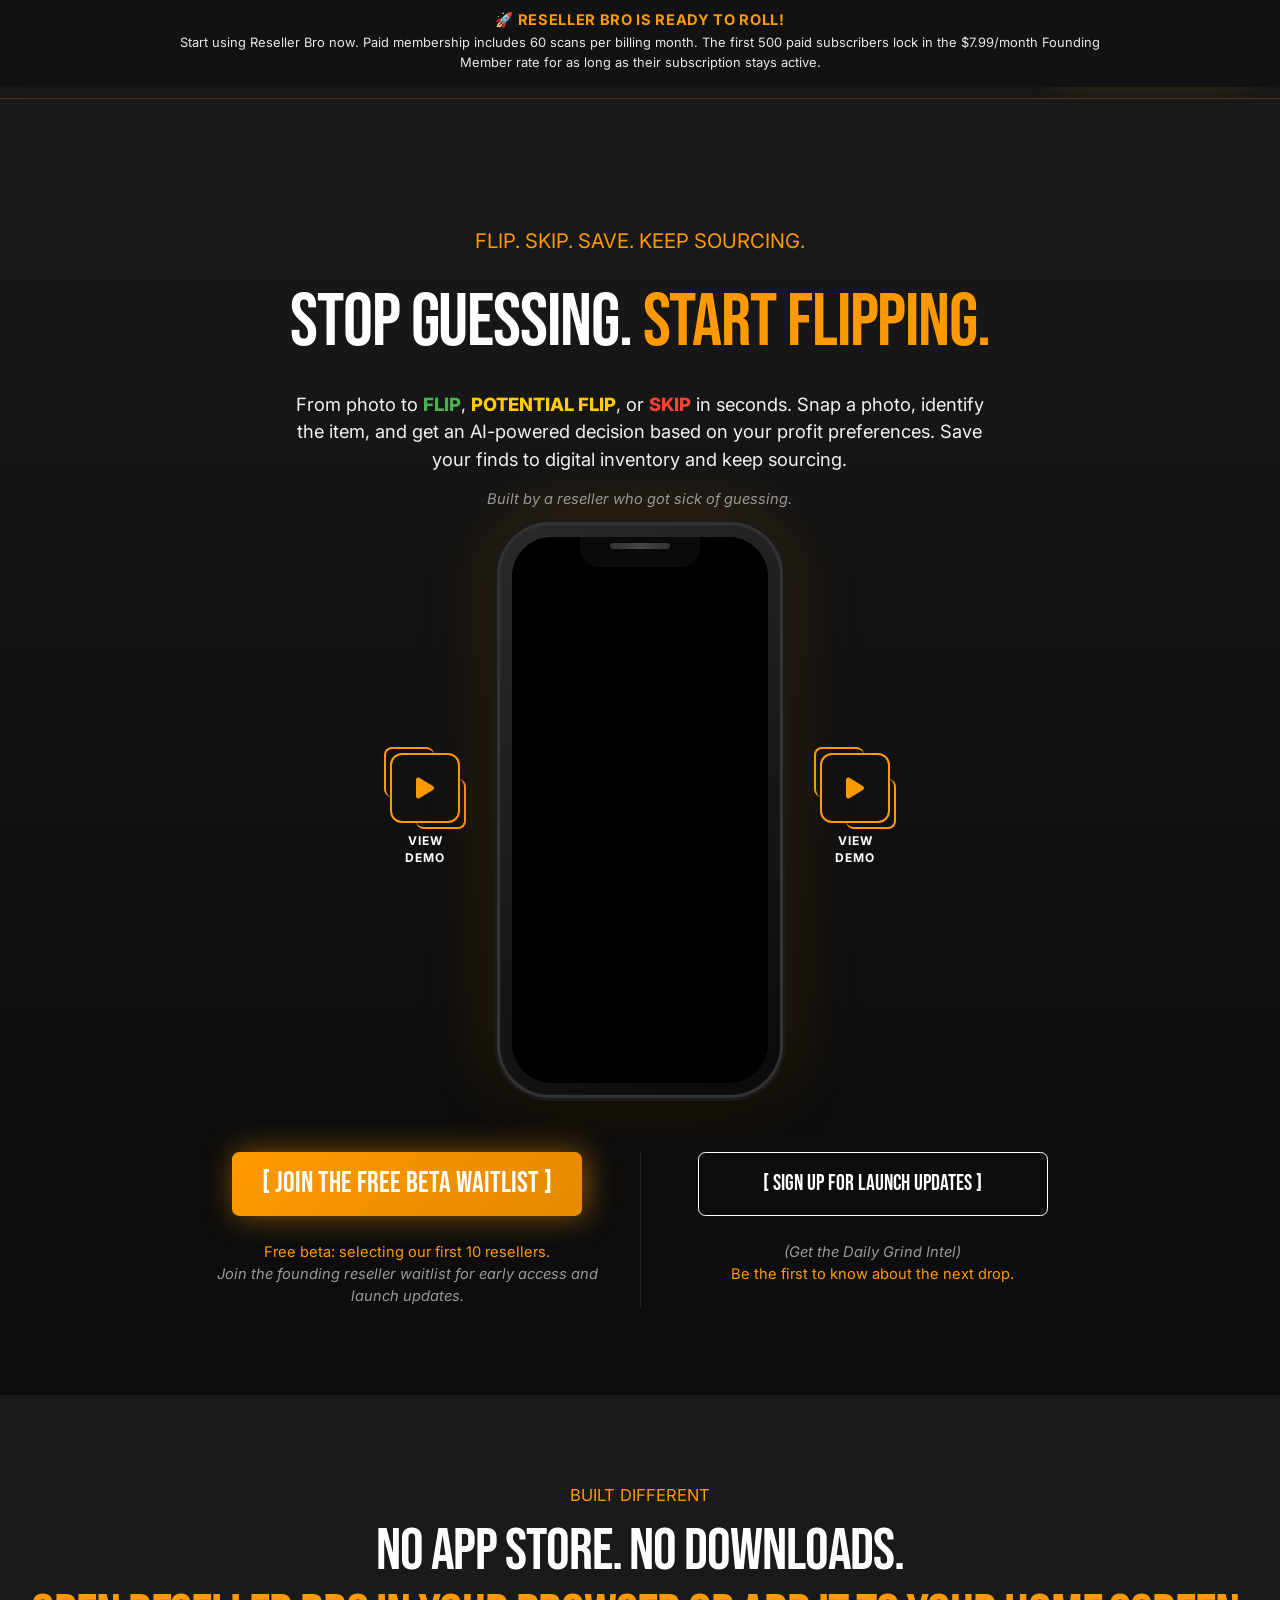
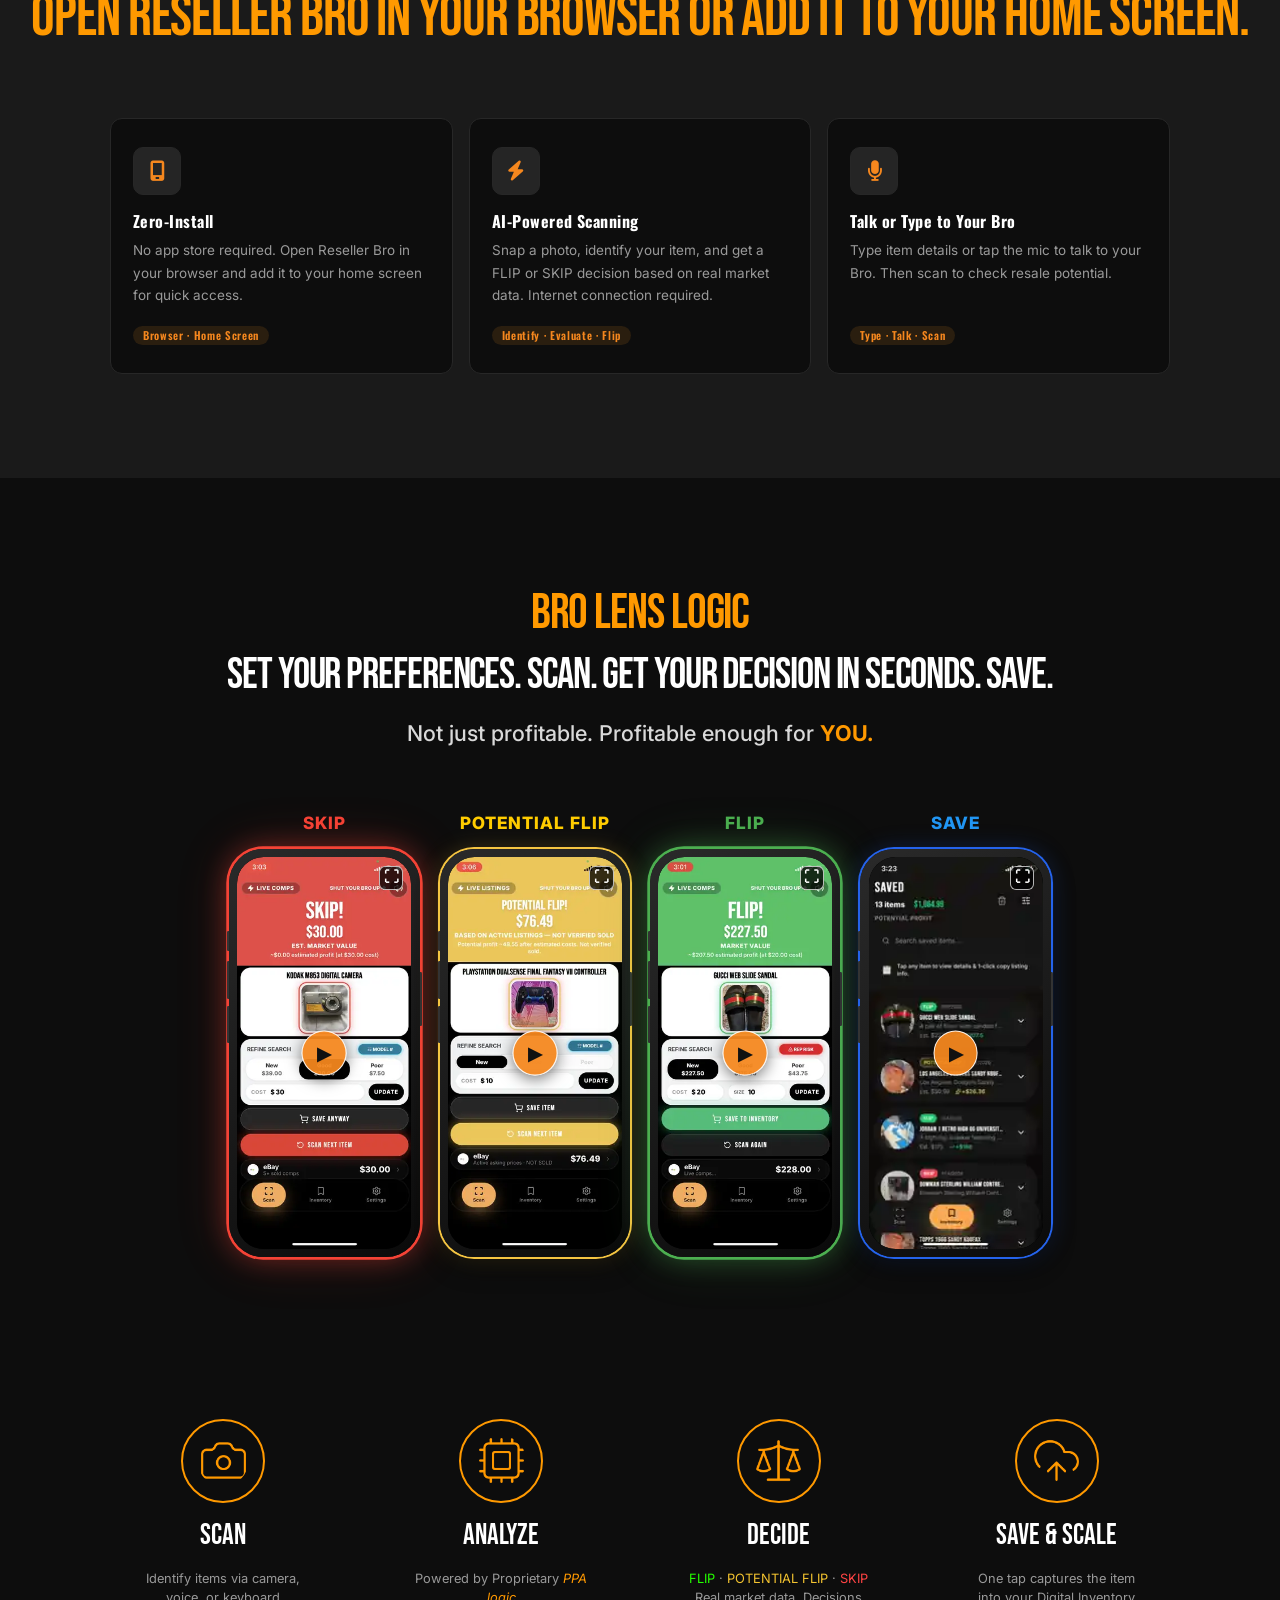
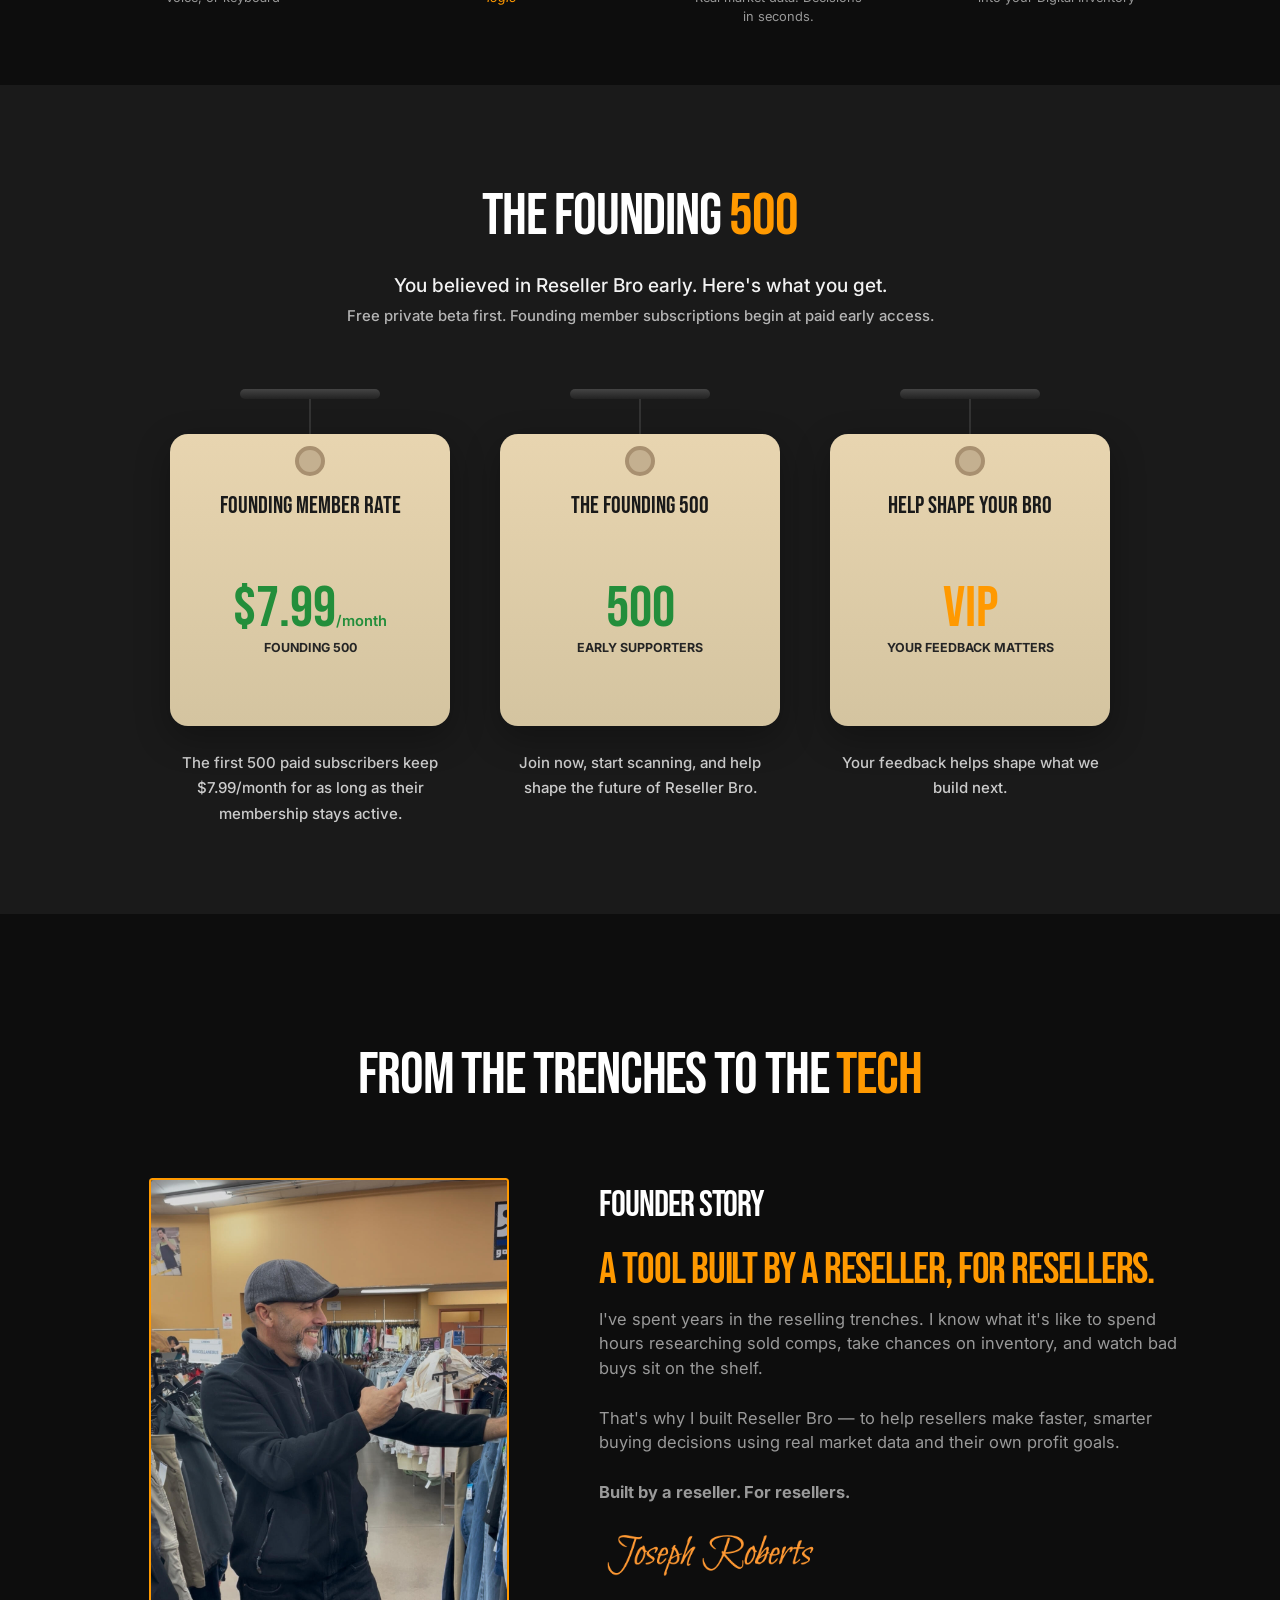
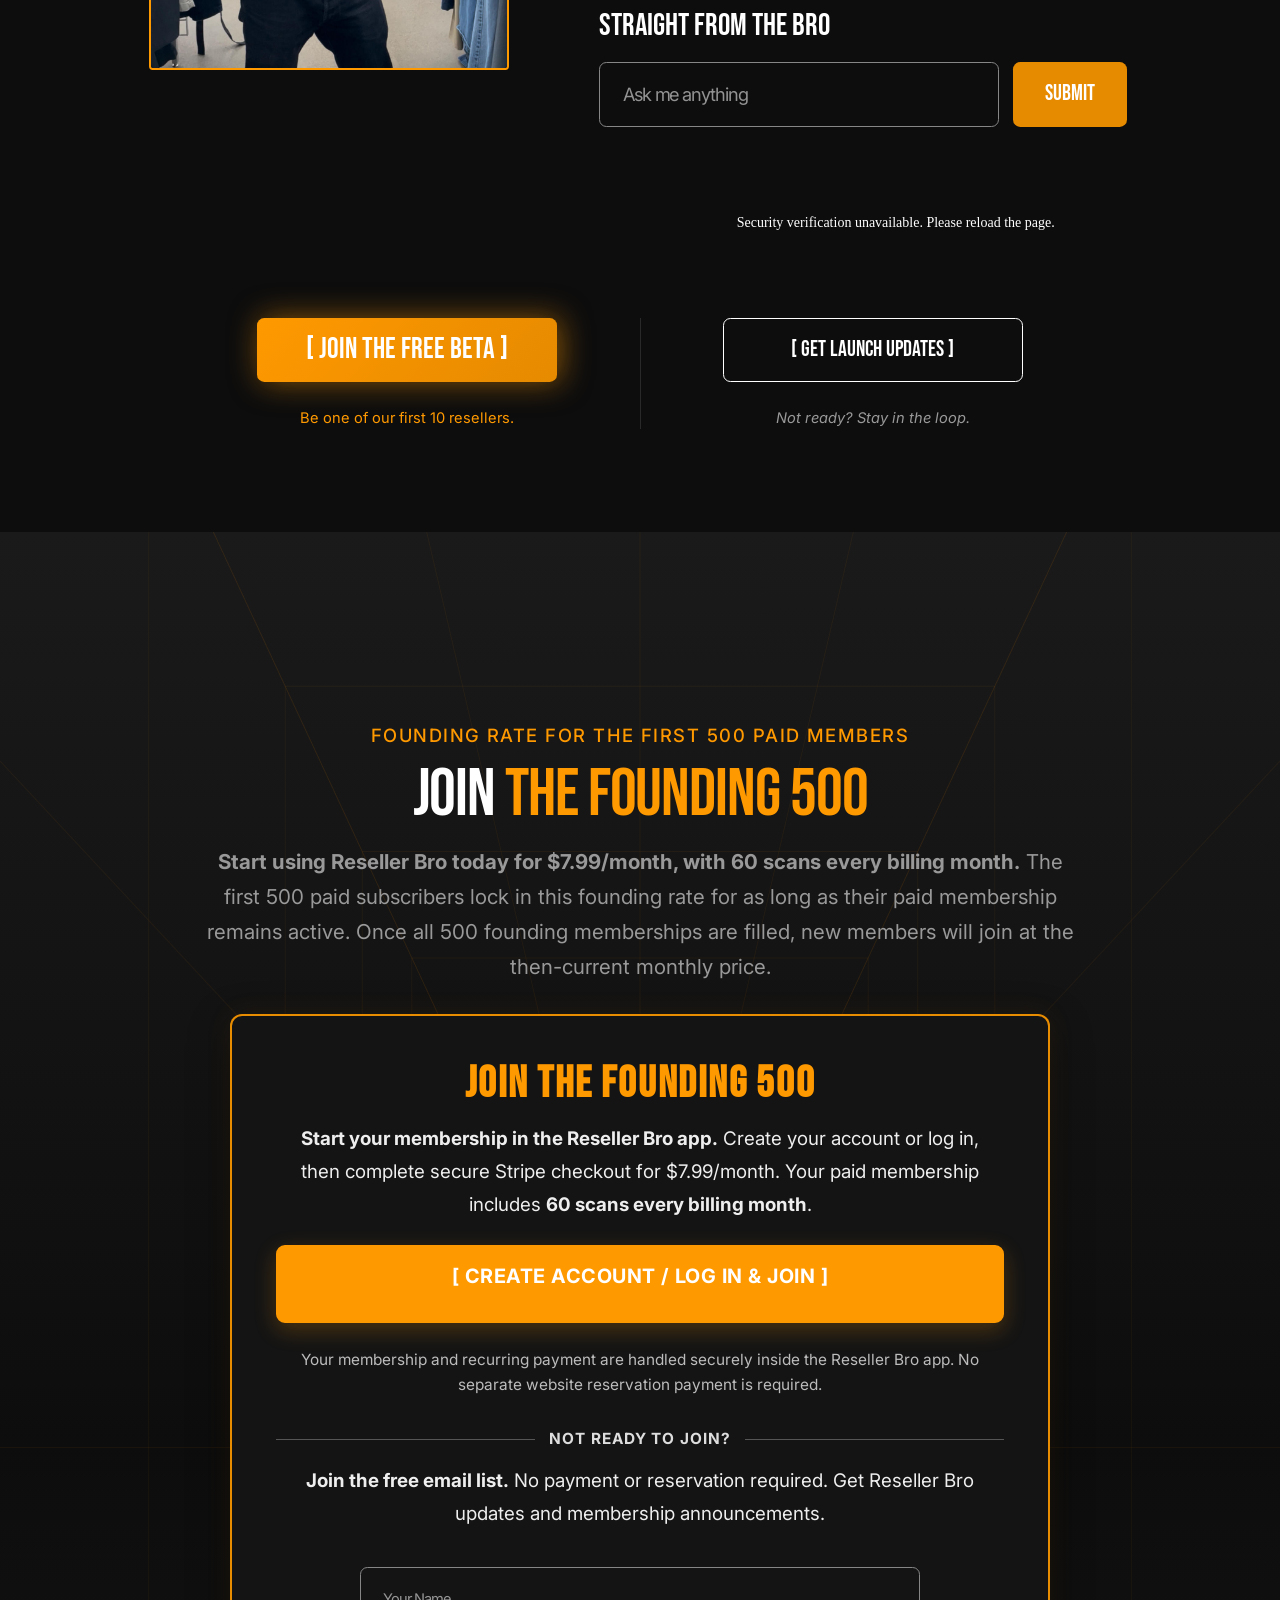
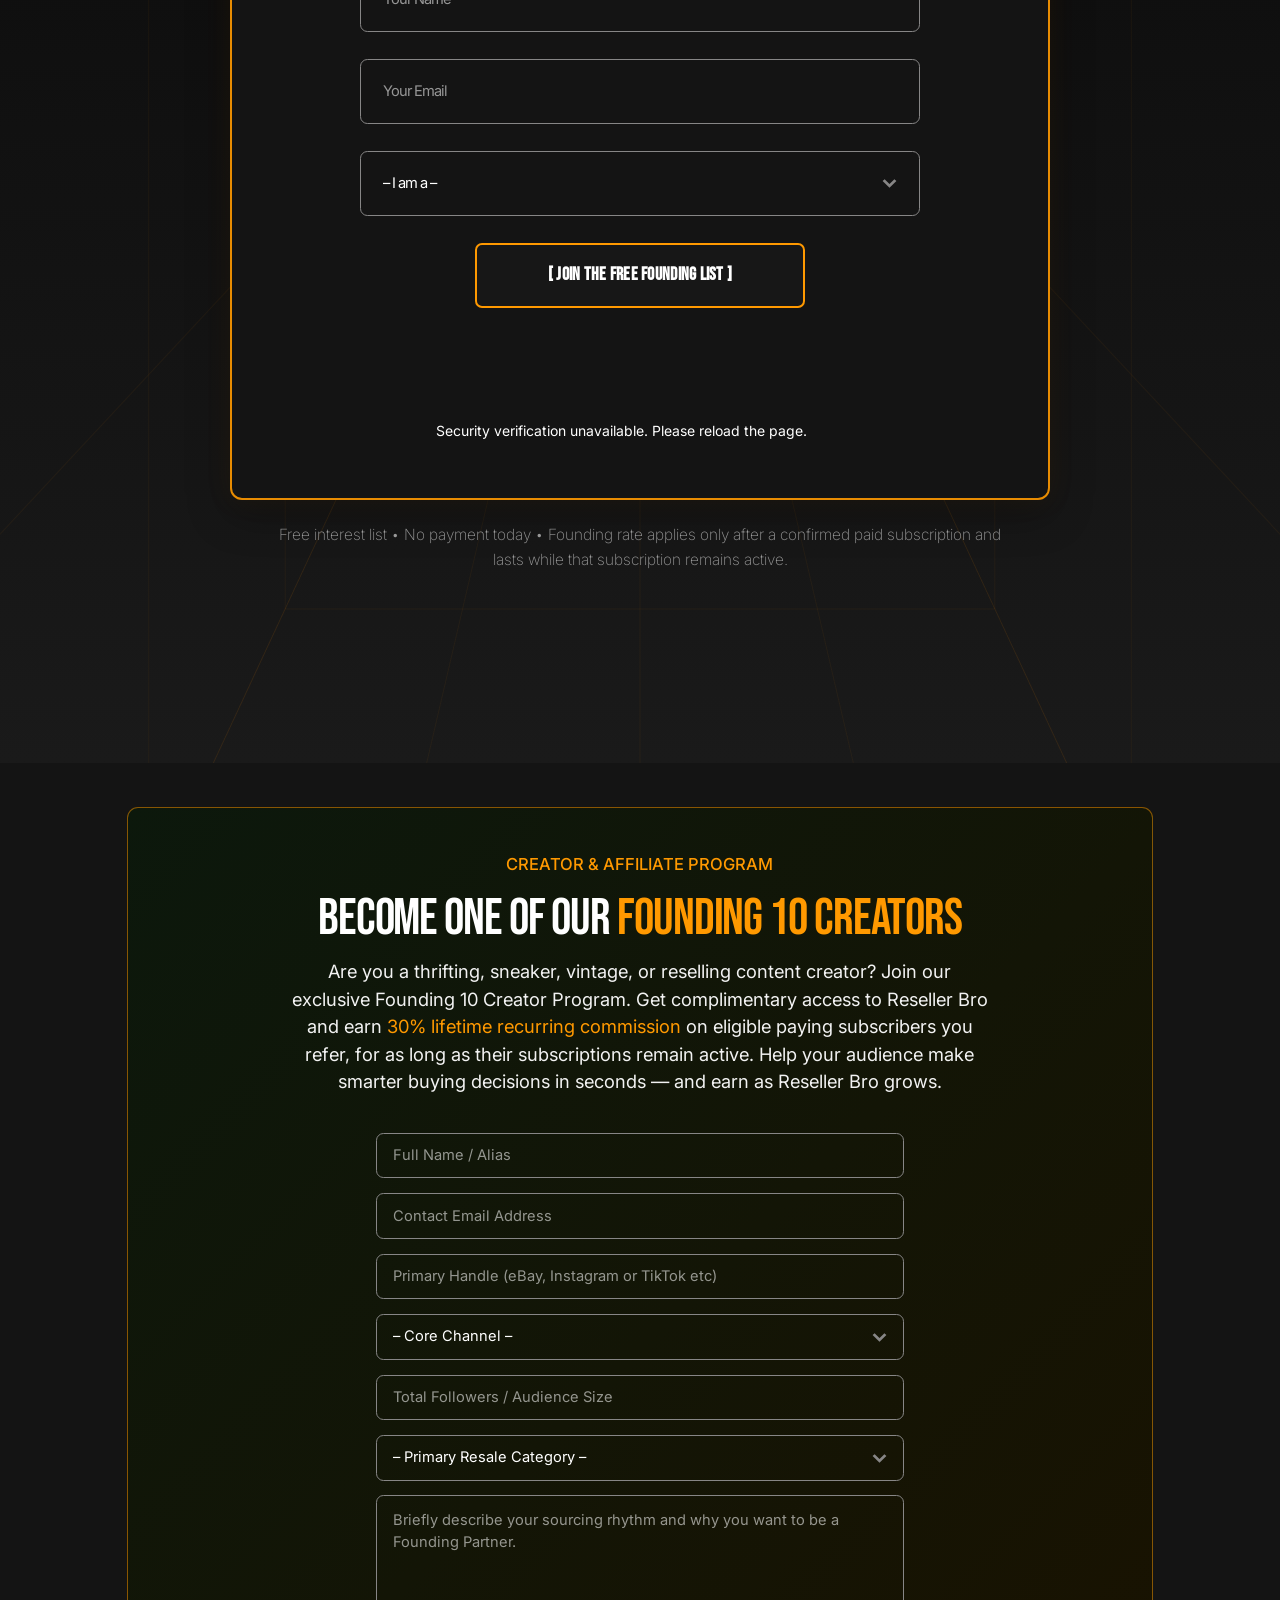
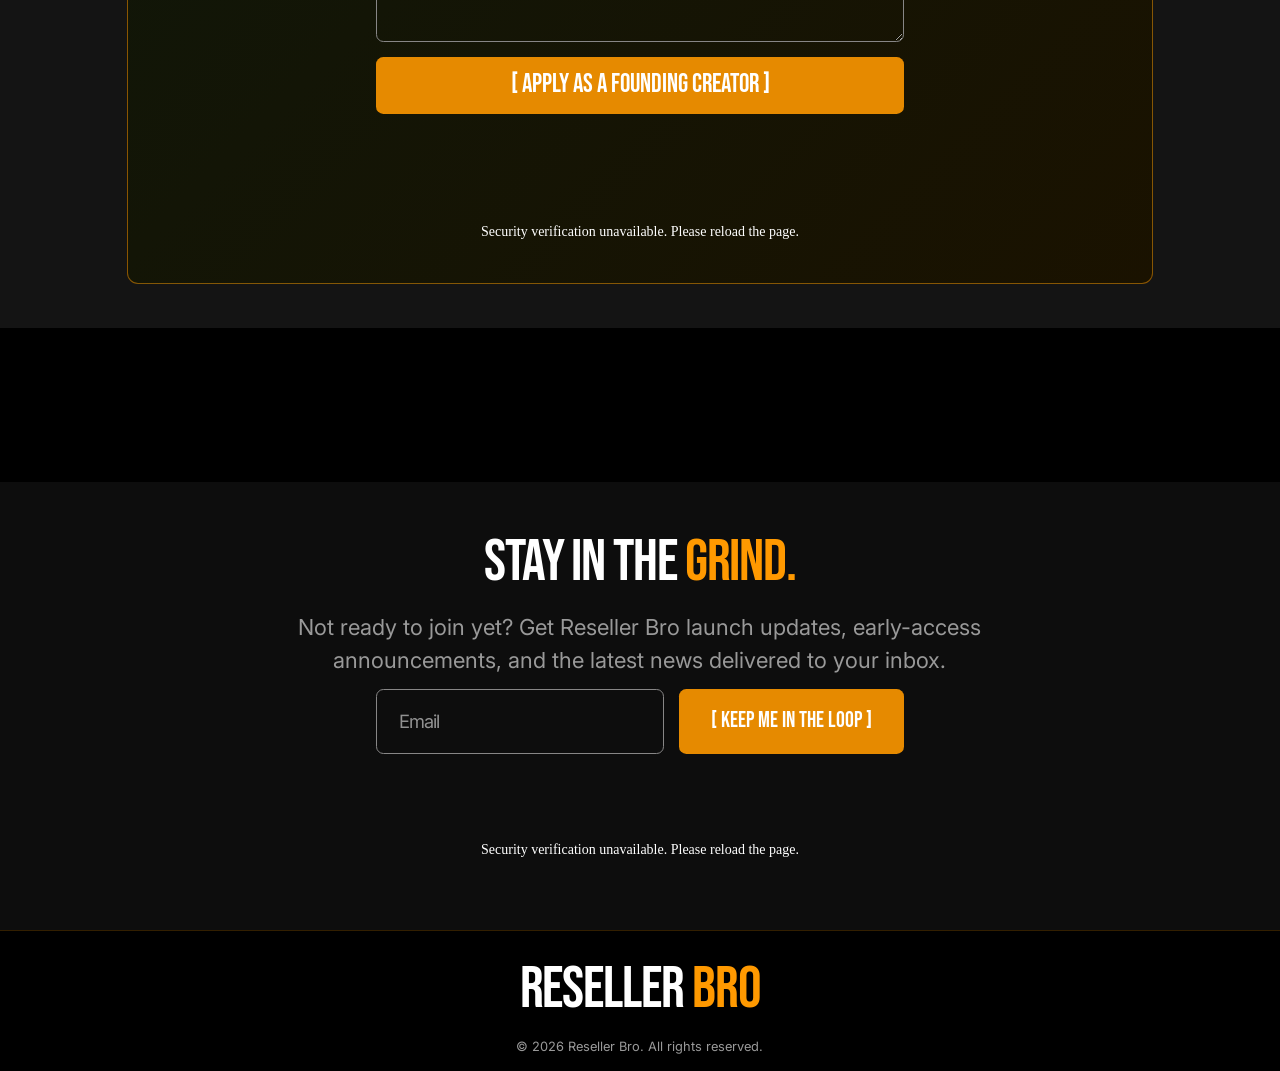
==== commit edead37a: "Increase free founding list button text size" ====
--- a/index.html
+++ b/index.html
@@ -126,7 +126,7 @@
 			#container16 #form02 { max-width: 560px; margin: 1.25rem auto .75rem; }
 			#container16 #form02 .field { margin-bottom: .9rem; }
 			#container16 #form02 input, #container16 #form02 select { min-height: 52px; font-size: 1rem; }
-			#container16 #form02 .actions button { width: auto; min-width: min(100%, 330px); min-height: 52px; padding: .8rem 1.25rem; border: 2px solid #ff9900 !important; border-radius: 7px; background: #171717 !important; color: #fff !important; font-size: clamp(.9rem, 1.3vw, 1.05rem); font-weight: 700; letter-spacing: .02em; }
+			#container16 #form02 .actions button { width: auto; min-width: min(100%, 330px); min-height: 52px; padding: .8rem 1.25rem; border: 2px solid #ff9900 !important; border-radius: 7px; background: #171717 !important; color: #fff !important; font-size: clamp(1.08rem, 1.7vw, 1.25rem); font-weight: 800; line-height: 1.25; letter-spacing: .015em; }
 			#container16 #form02 .actions button:hover { background: #242424 !important; }
 			#container16 #text39 { max-width: 760px; margin: 1rem auto 0 !important; padding: 0 1rem; font-size: clamp(.9rem, 1.3vw, 1.05rem) !important; line-height: 1.65 !important; }
 			@media (max-width: 600px) {
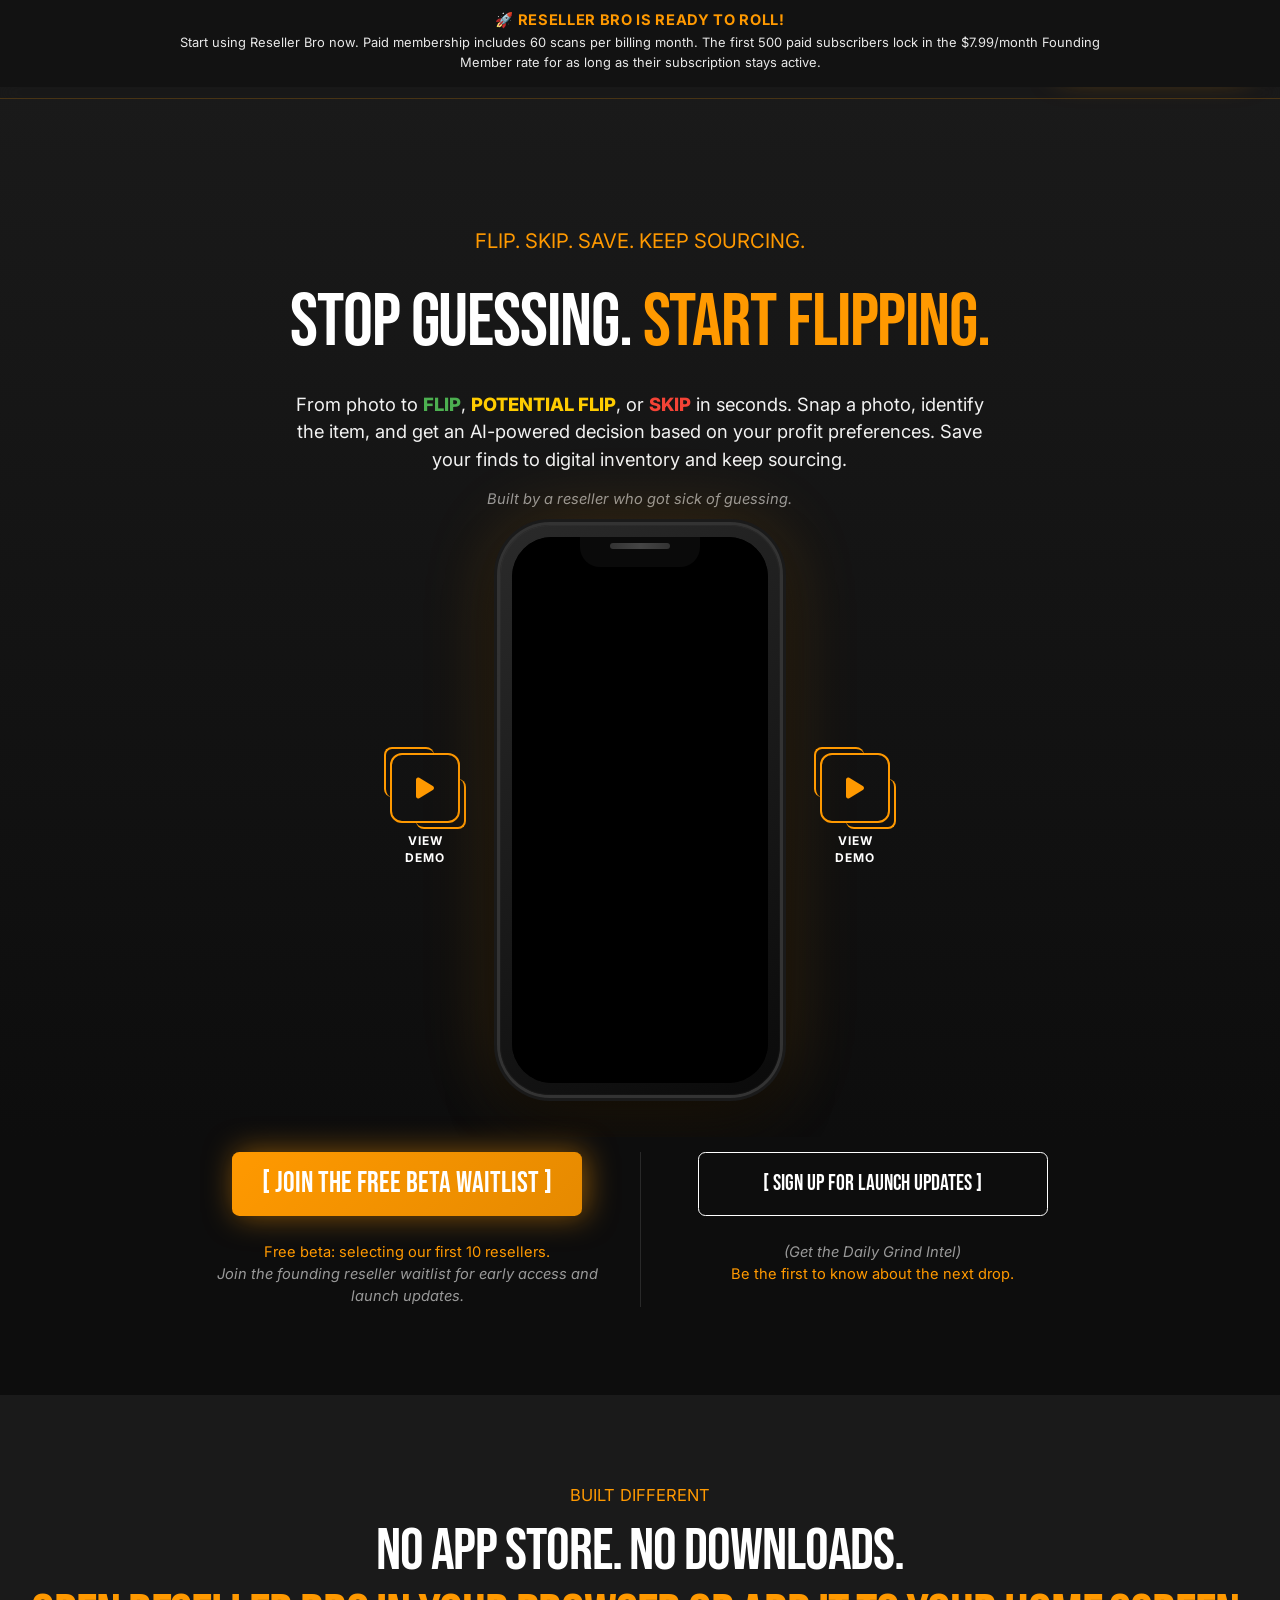
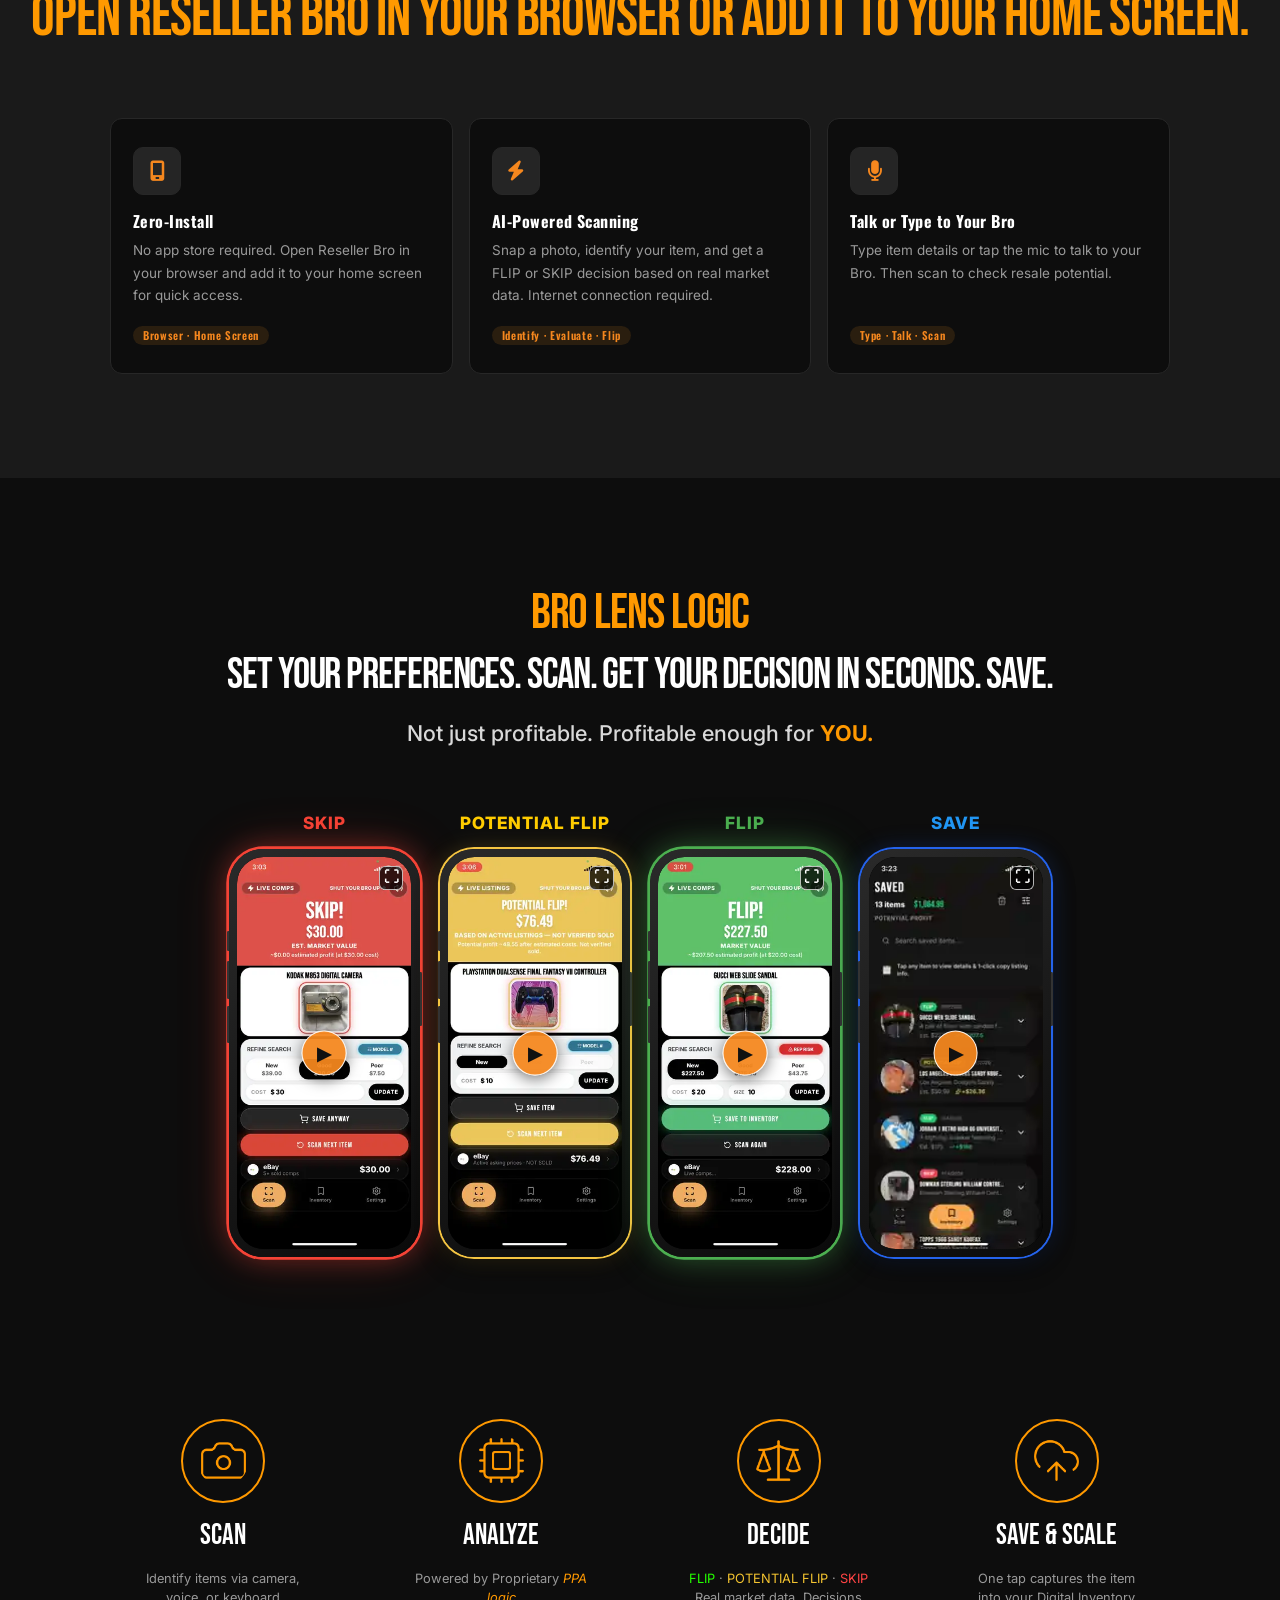
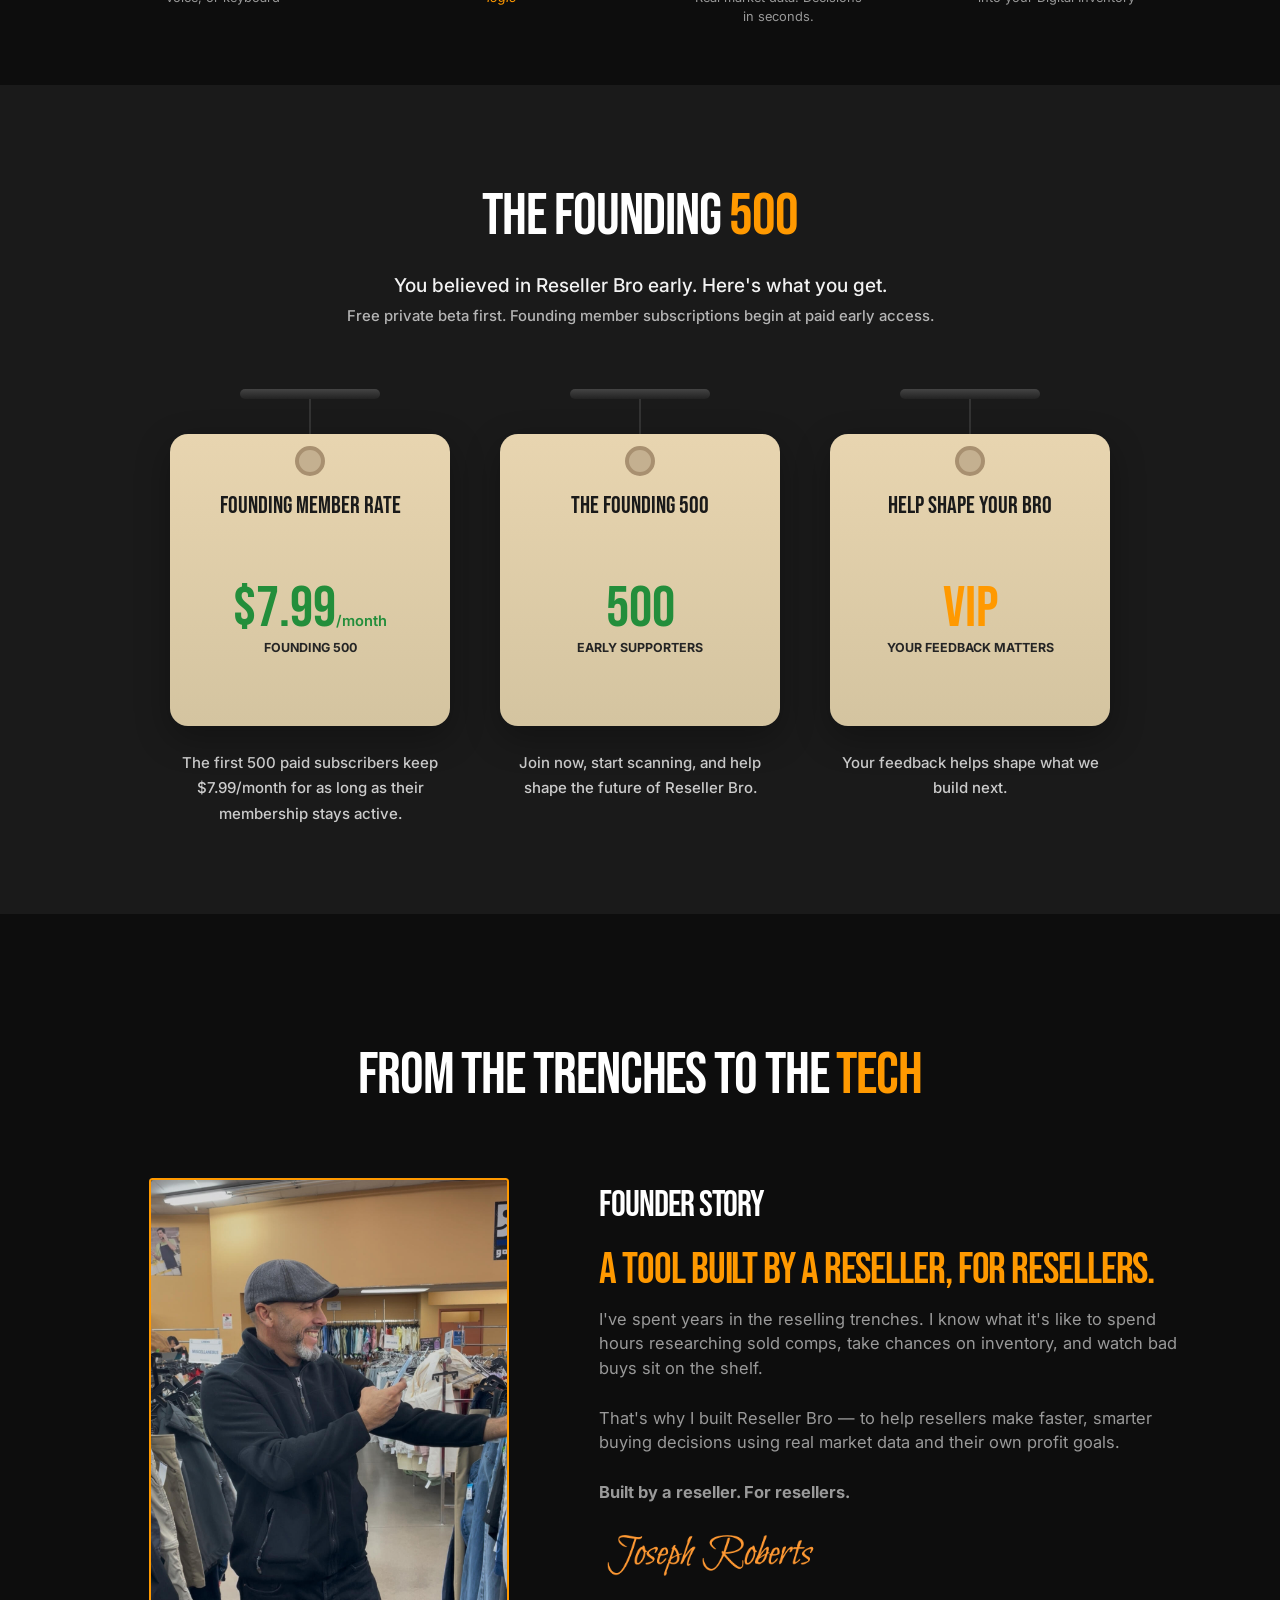
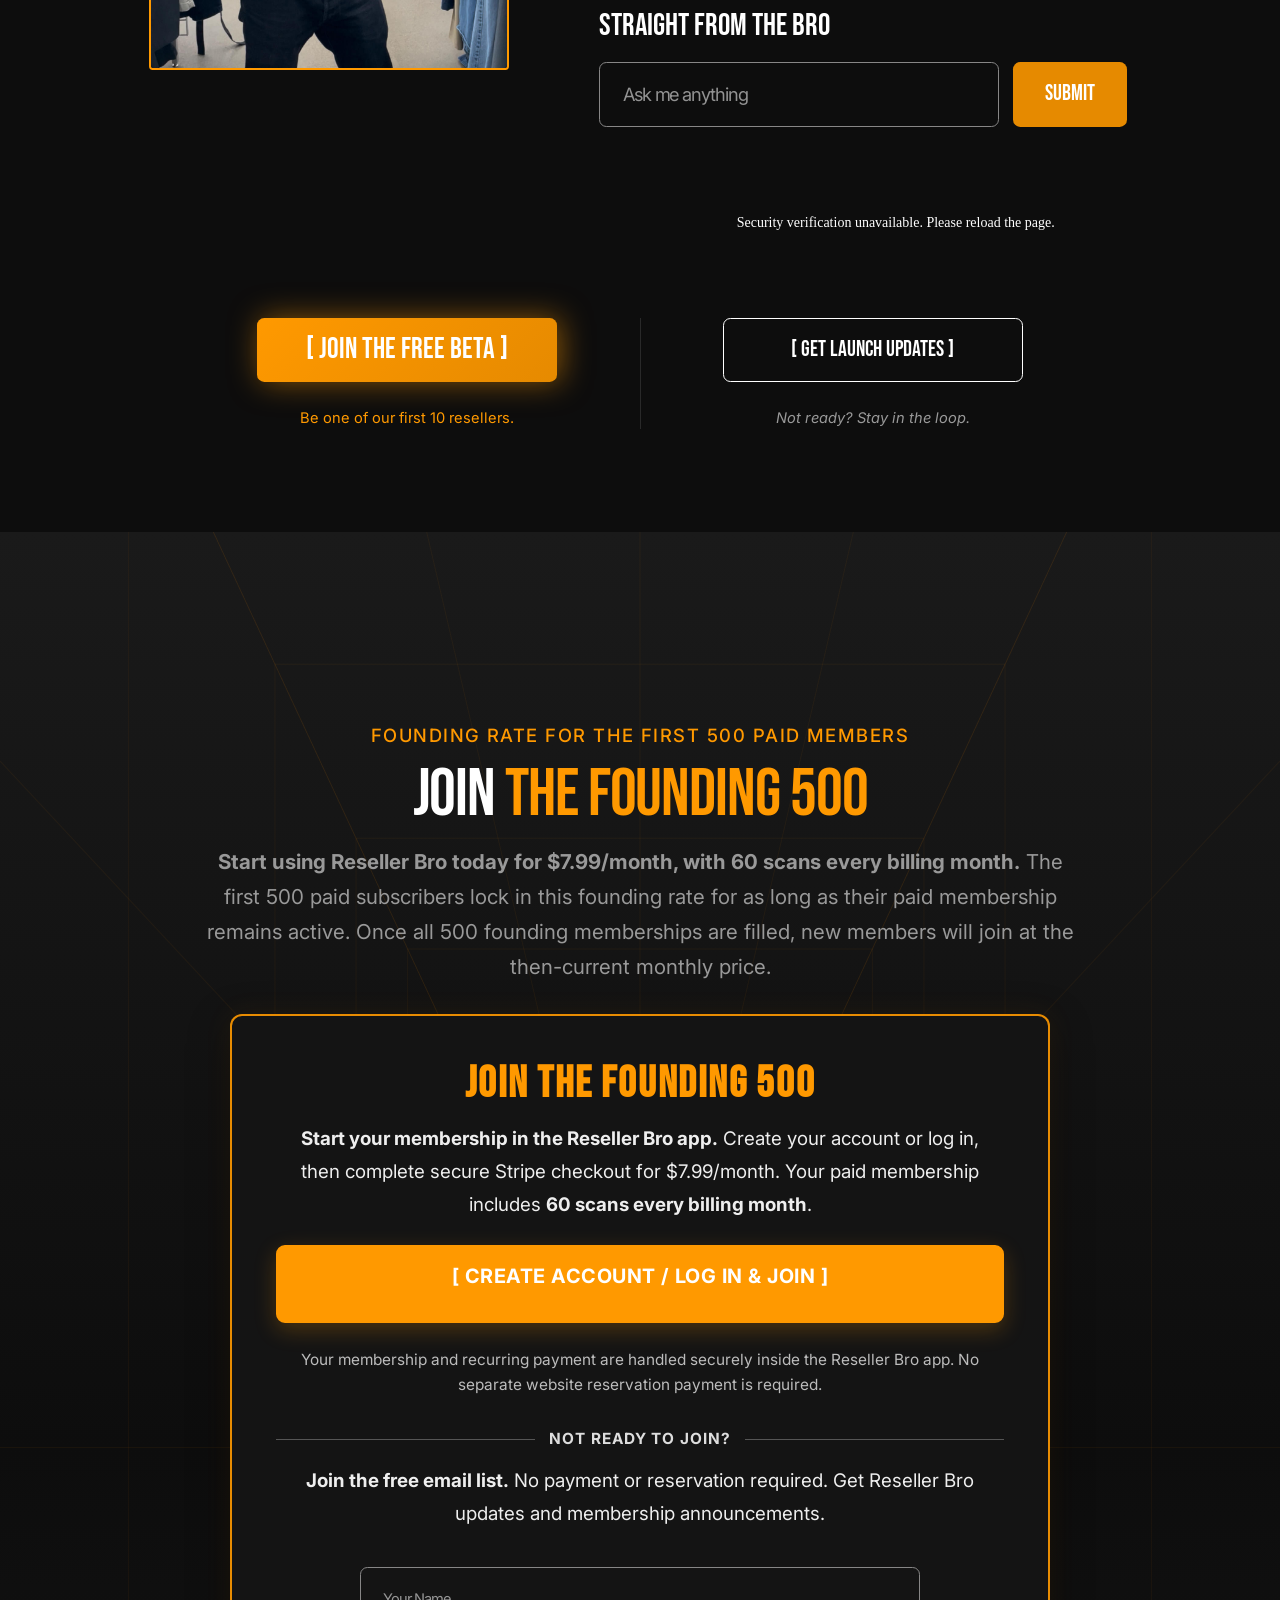
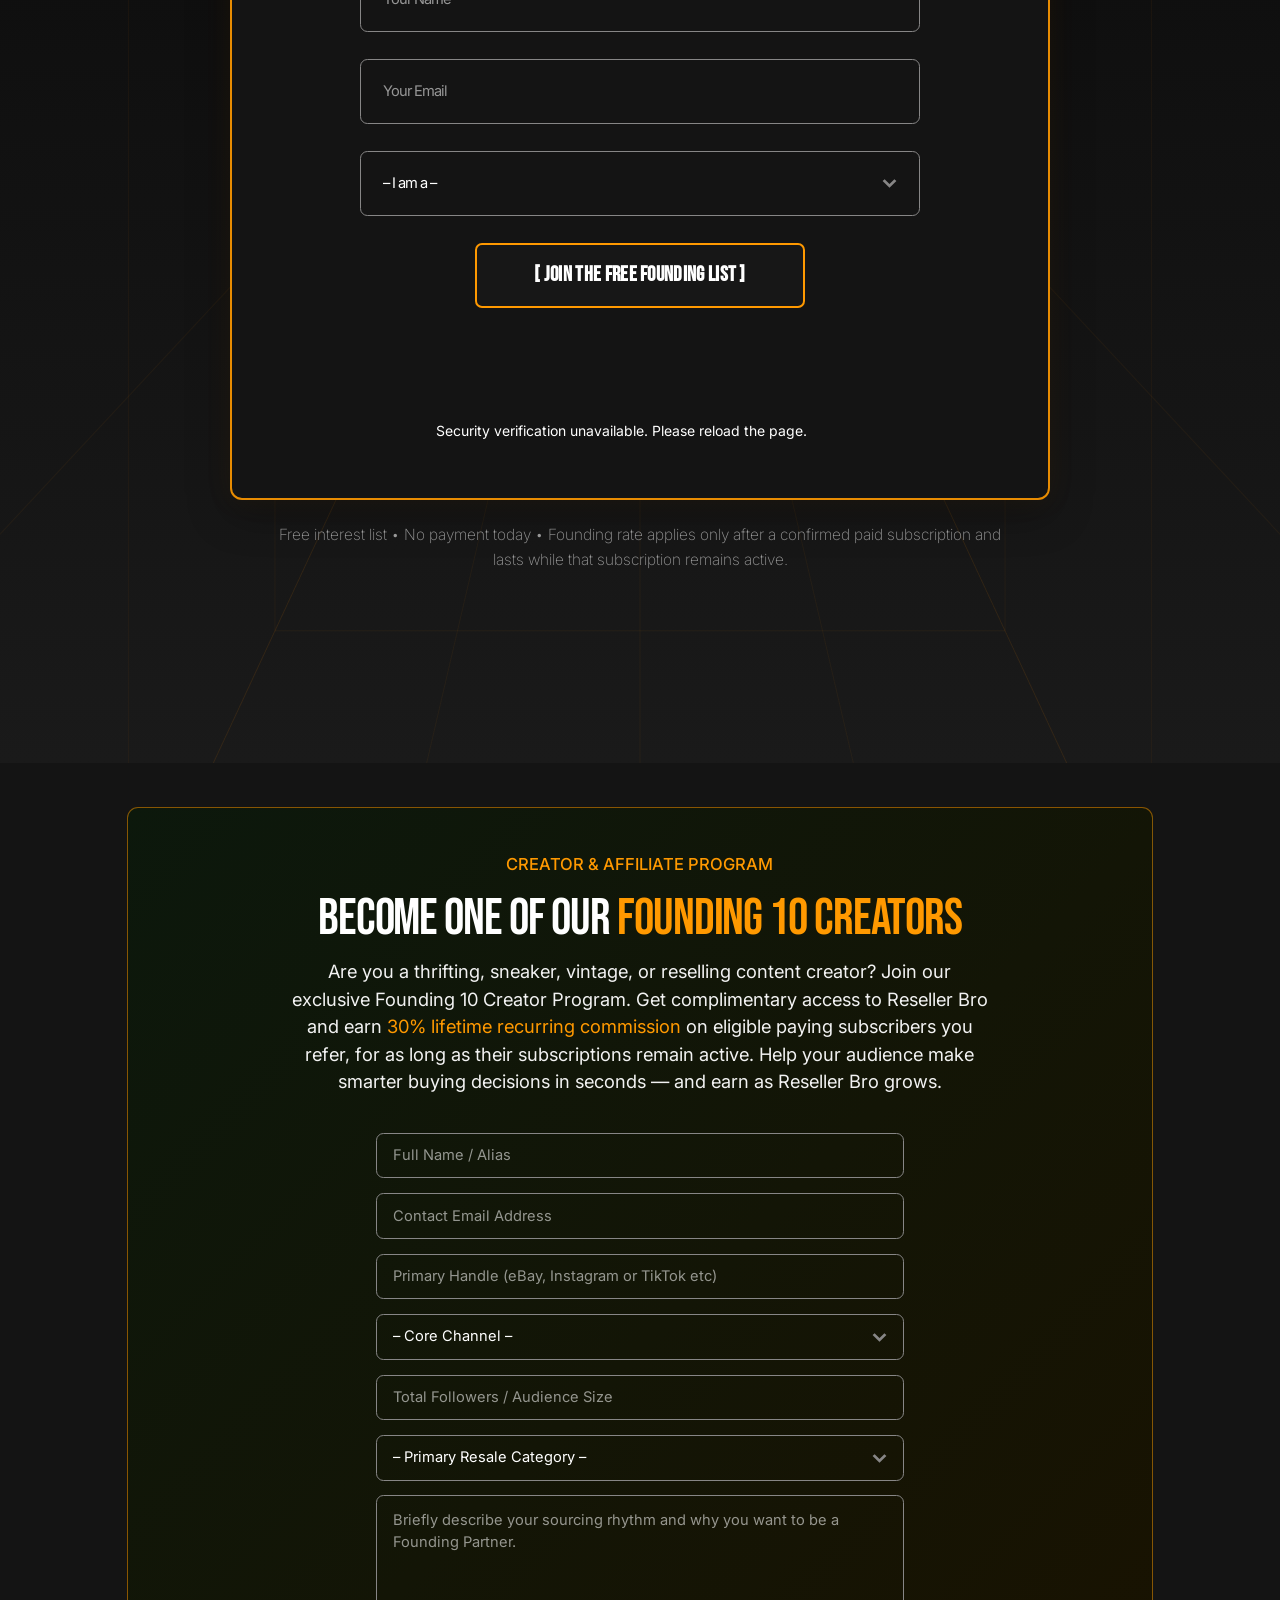
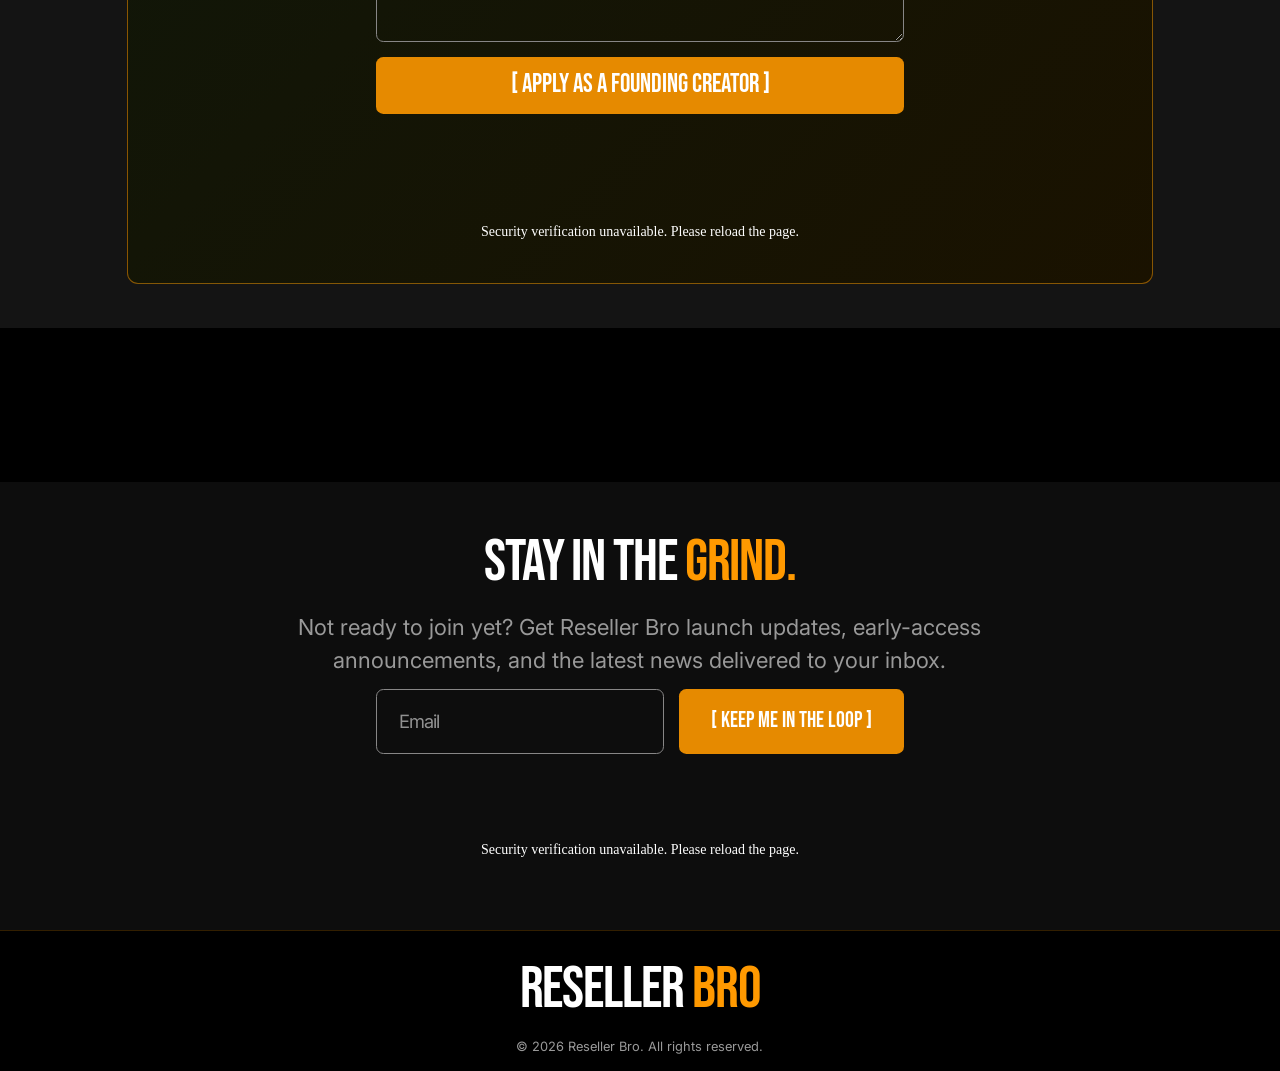
==== commit 94384b5c: "Slightly enlarge free founding list button text" ====
--- a/index.html
+++ b/index.html
@@ -126,7 +126,7 @@
 			#container16 #form02 { max-width: 560px; margin: 1.25rem auto .75rem; }
 			#container16 #form02 .field { margin-bottom: .9rem; }
 			#container16 #form02 input, #container16 #form02 select { min-height: 52px; font-size: 1rem; }
-			#container16 #form02 .actions button { width: auto; min-width: min(100%, 330px); min-height: 52px; padding: .8rem 1.25rem; border: 2px solid #ff9900 !important; border-radius: 7px; background: #171717 !important; color: #fff !important; font-size: clamp(1.08rem, 1.7vw, 1.25rem); font-weight: 800; line-height: 1.25; letter-spacing: .015em; }
+			#container16 #form02 .actions button { width: auto; min-width: min(100%, 330px); min-height: 52px; padding: .8rem 1.25rem; border: 2px solid #ff9900 !important; border-radius: 7px; background: #171717 !important; color: #fff !important; font-size: clamp(1.2rem, 1.9vw, 1.4rem); font-weight: 800; line-height: 1.25; letter-spacing: .015em; }
 			#container16 #form02 .actions button:hover { background: #242424 !important; }
 			#container16 #text39 { max-width: 760px; margin: 1rem auto 0 !important; padding: 0 1rem; font-size: clamp(.9rem, 1.3vw, 1.05rem) !important; line-height: 1.65 !important; }
 			@media (max-width: 600px) {
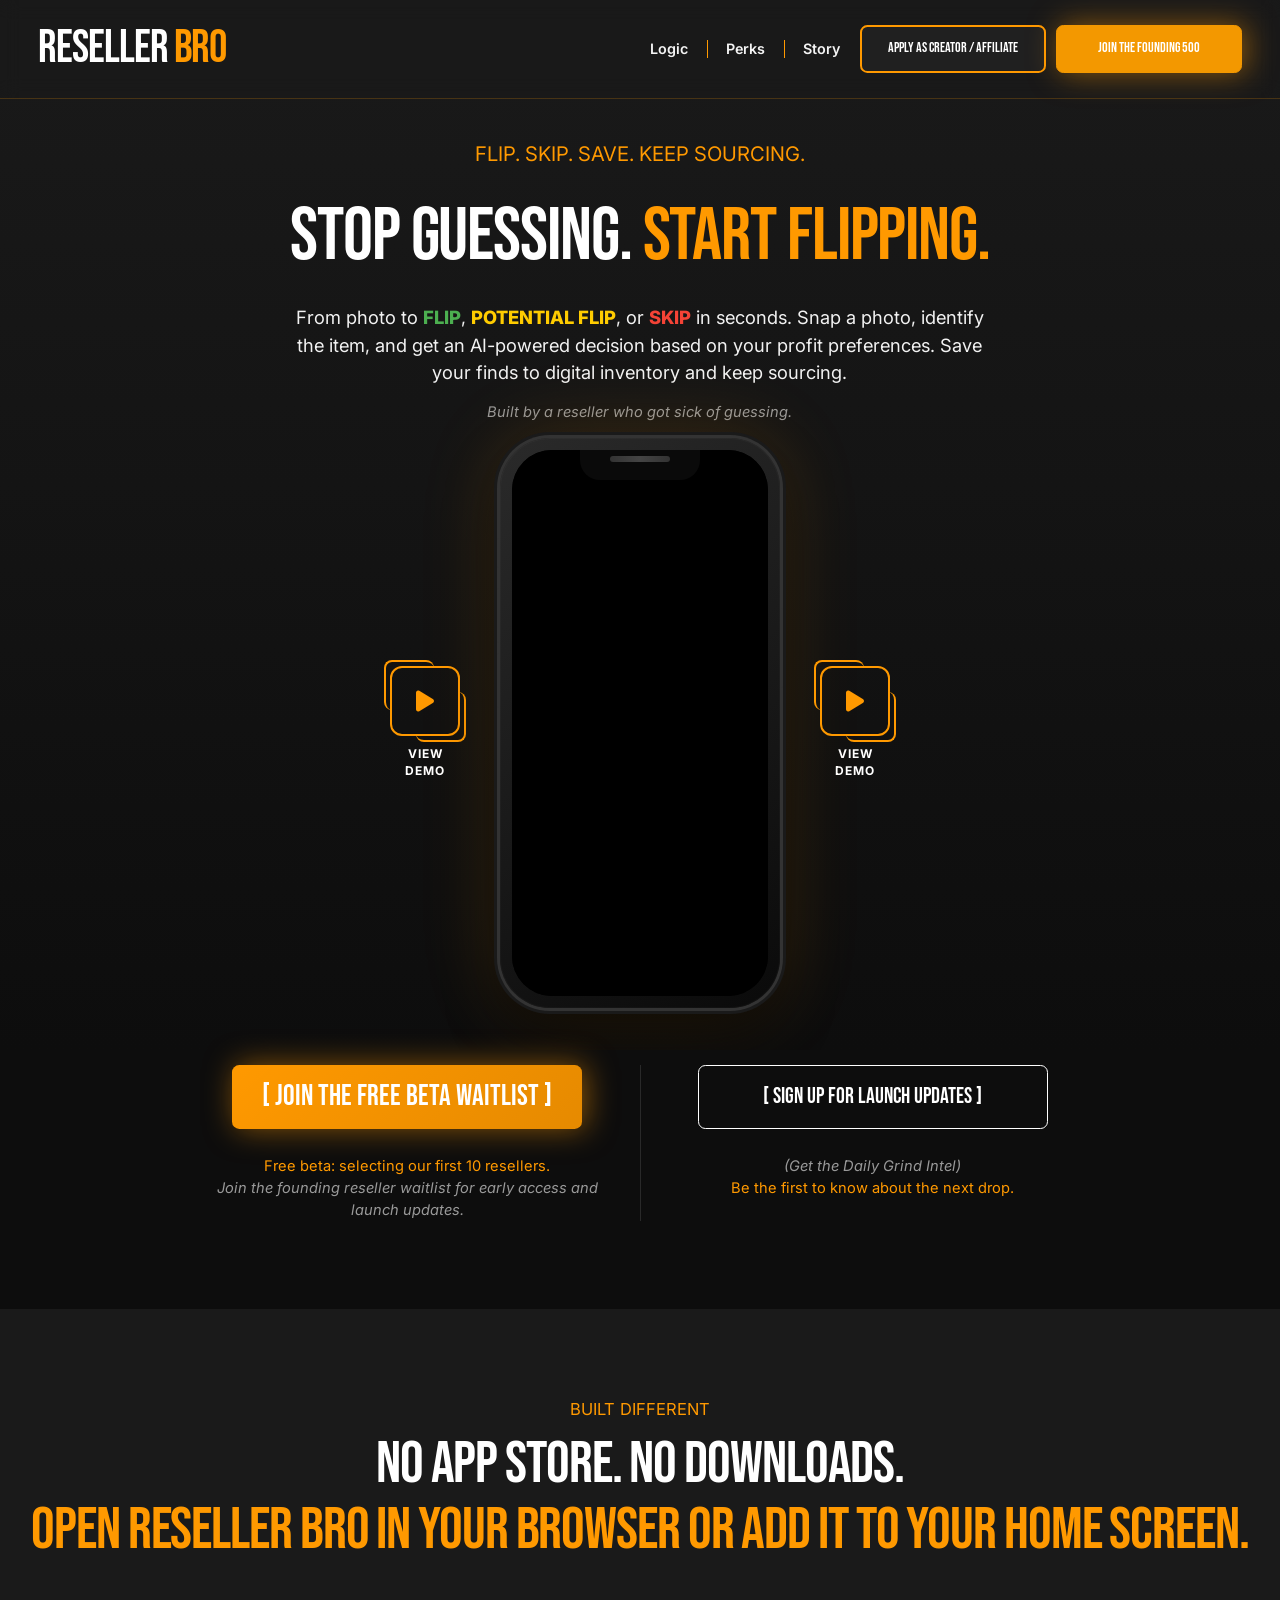
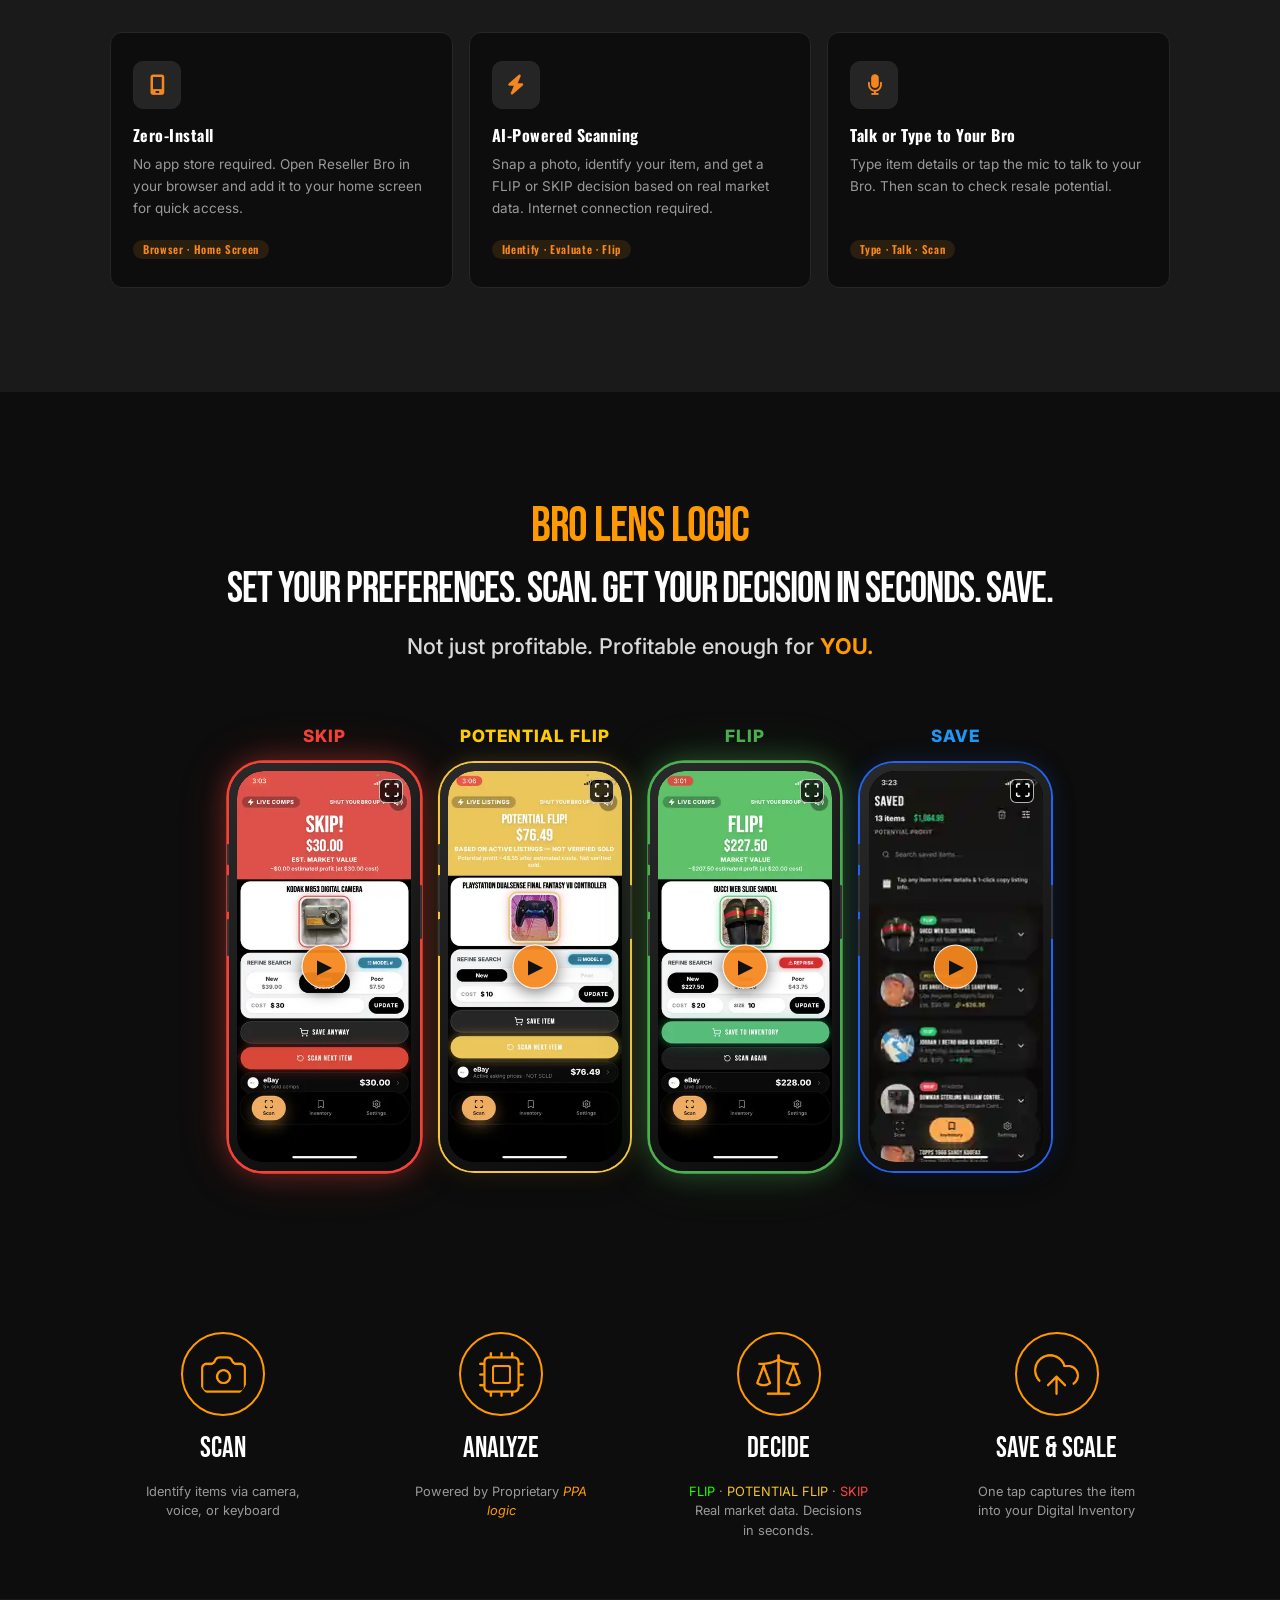
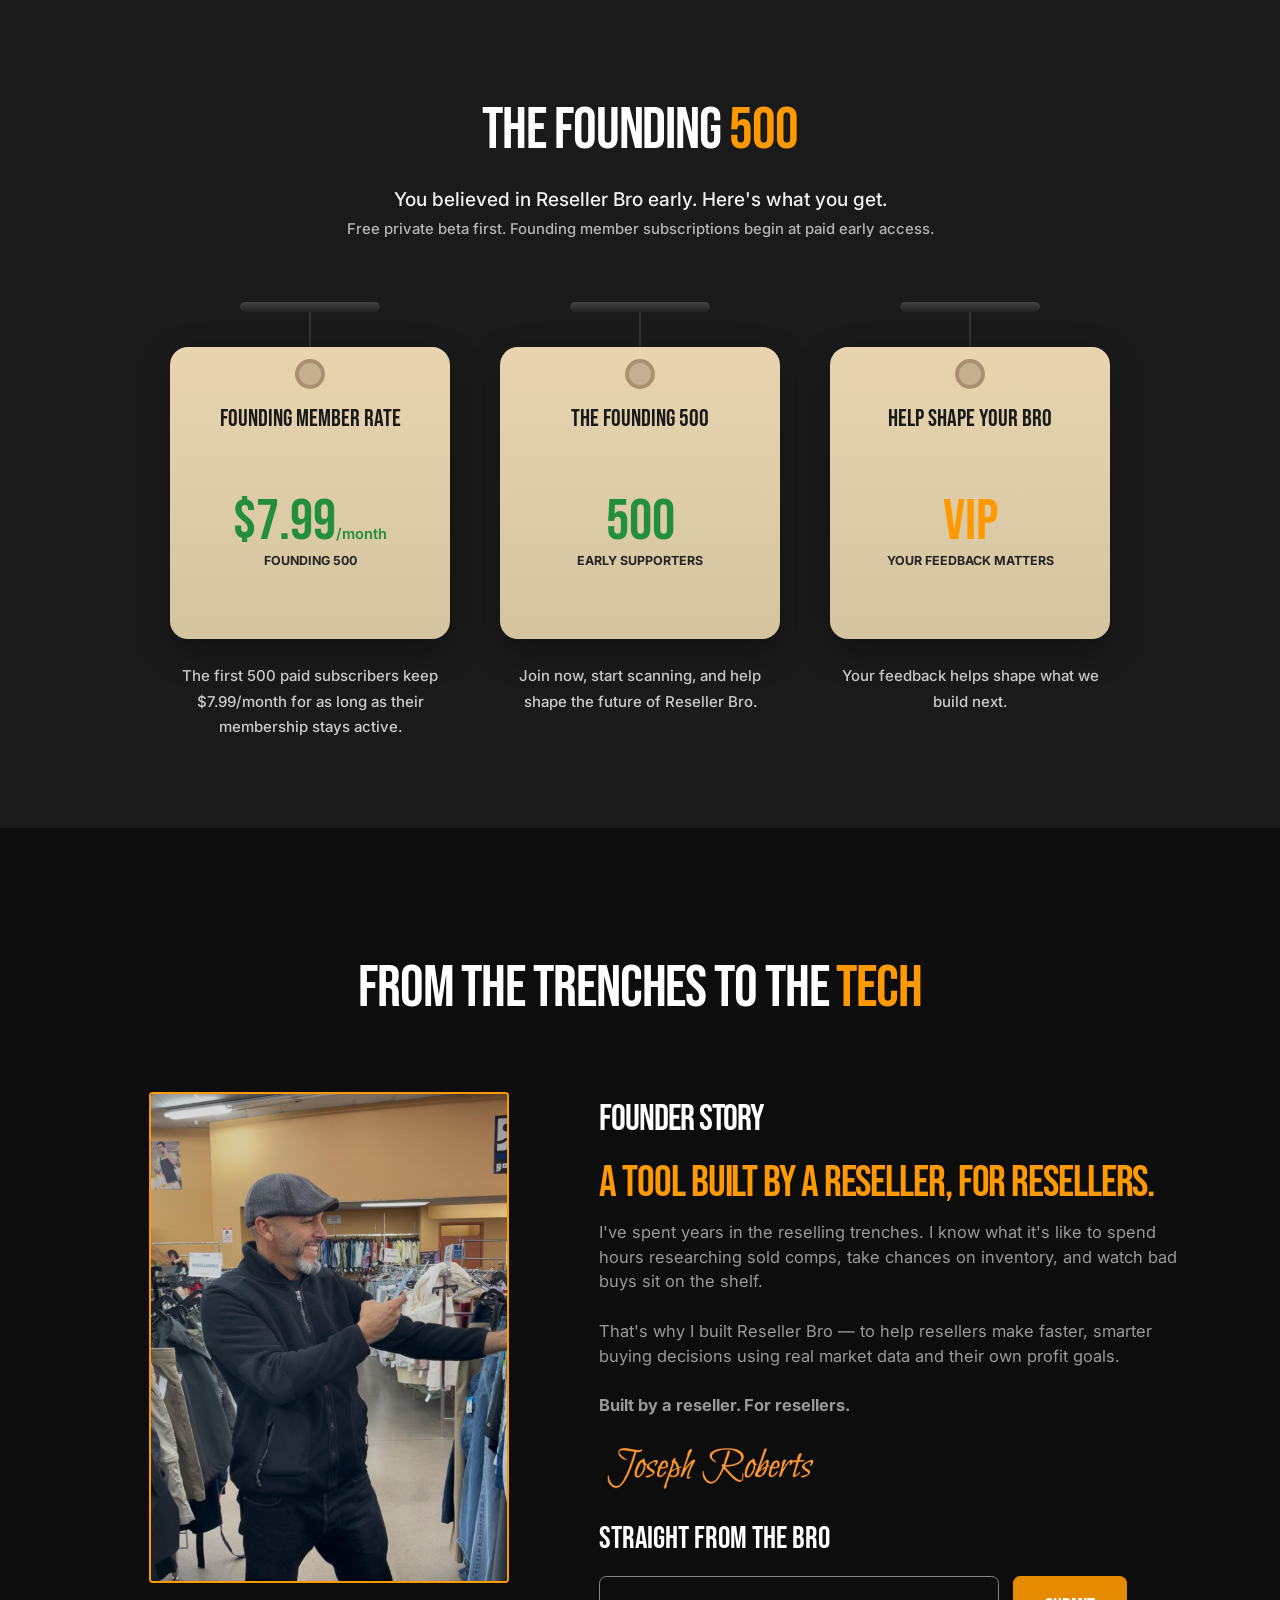
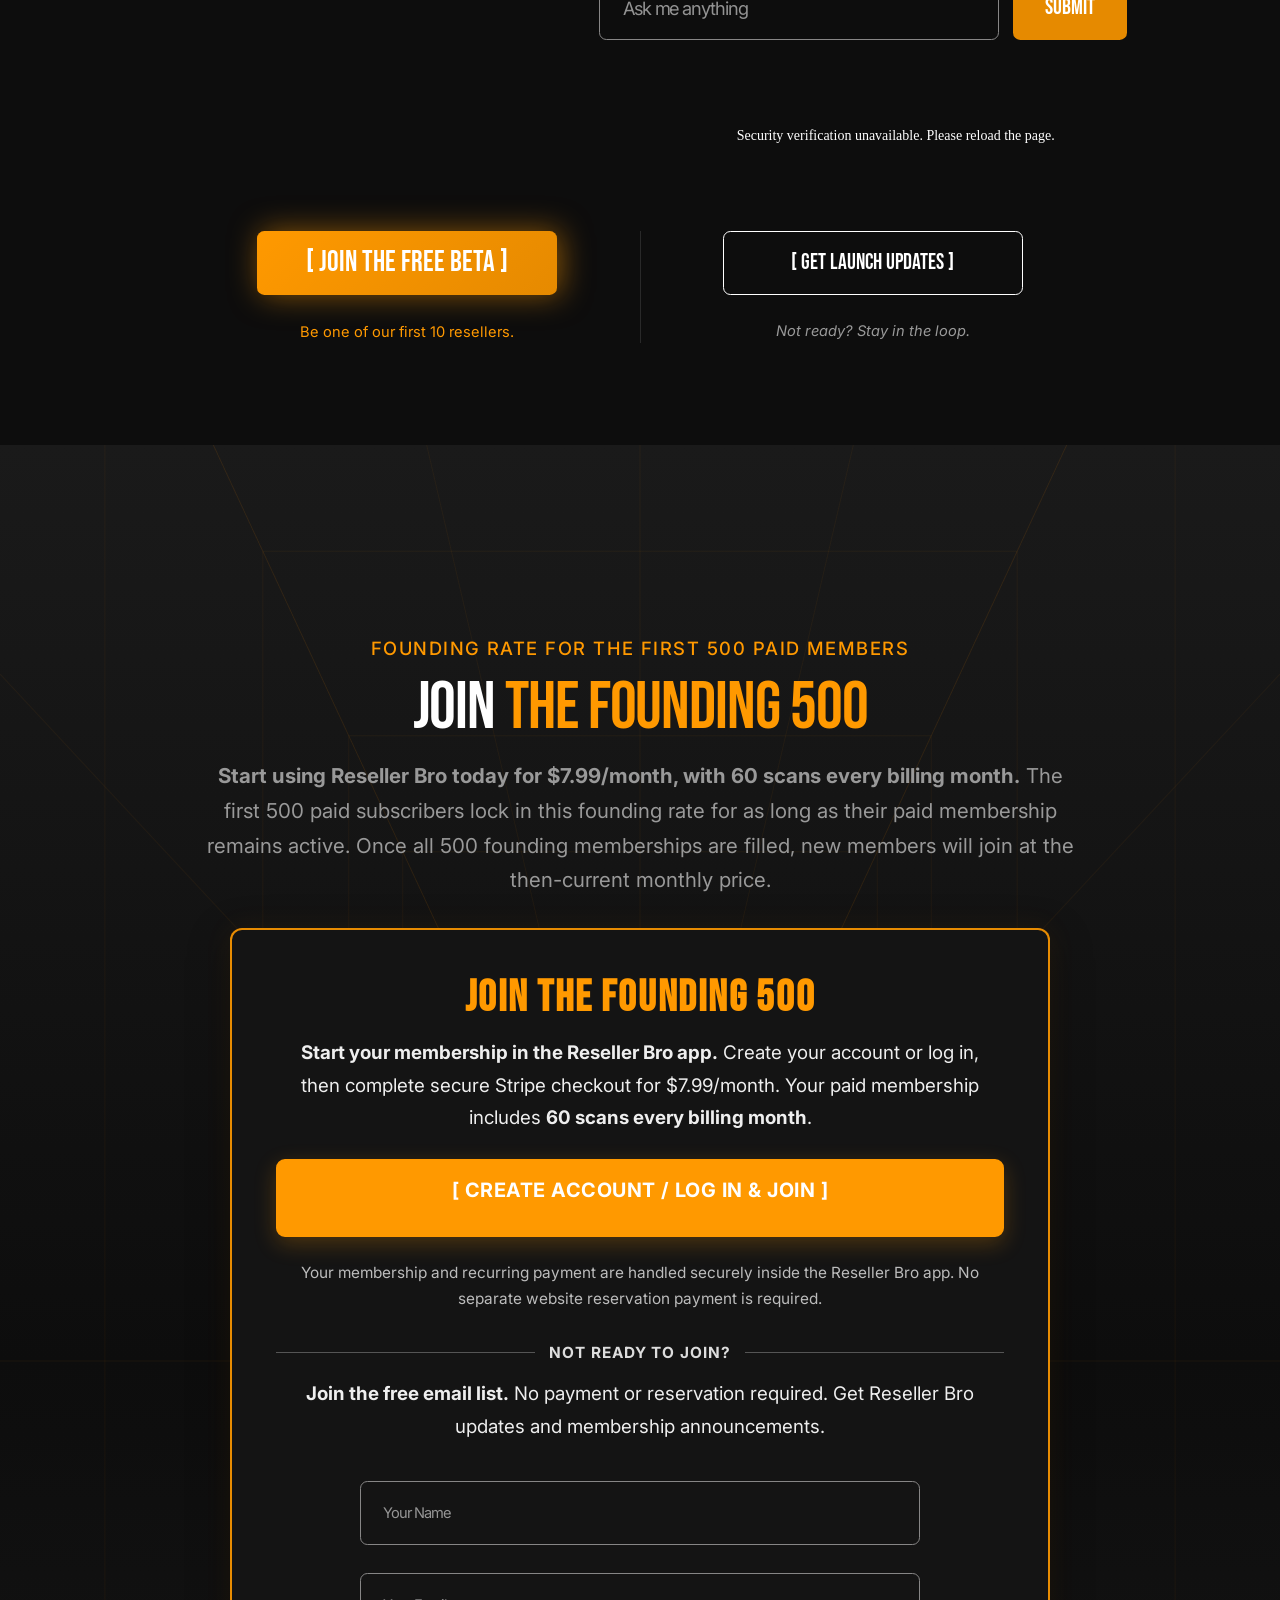
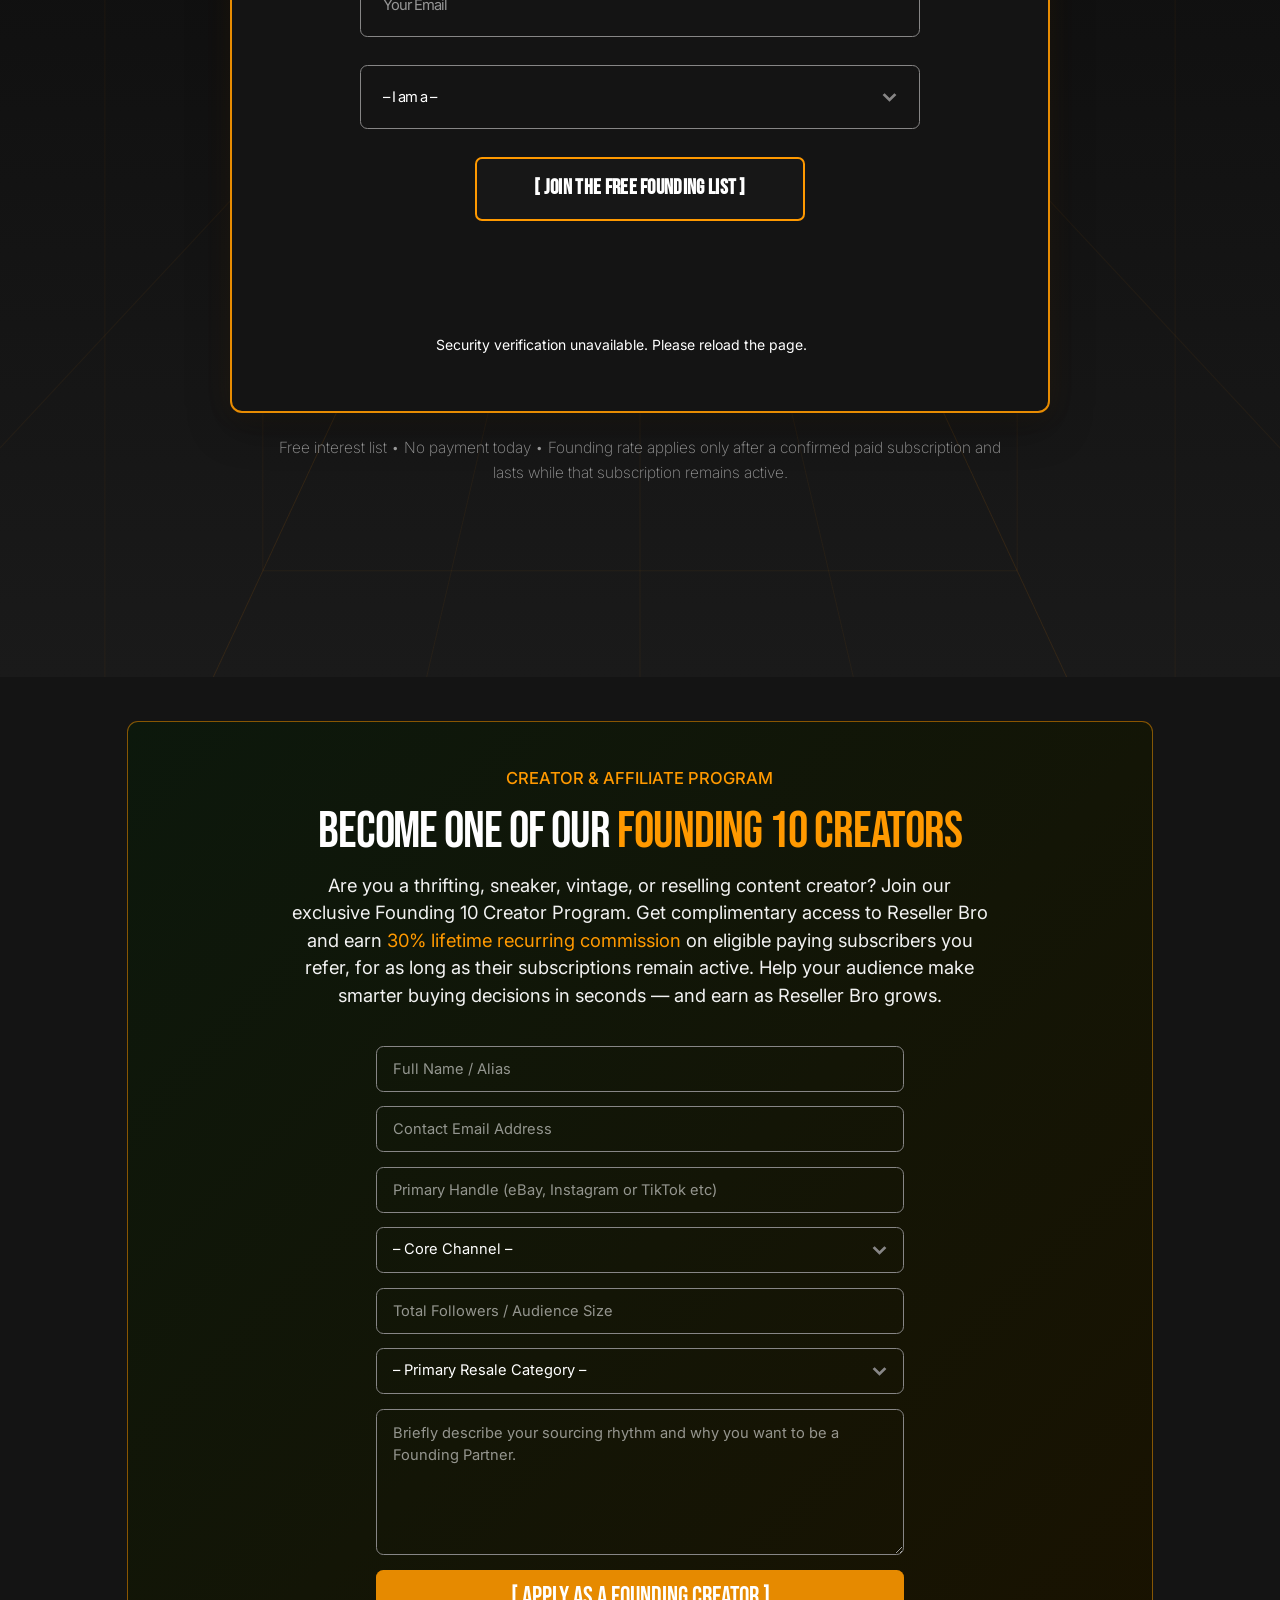
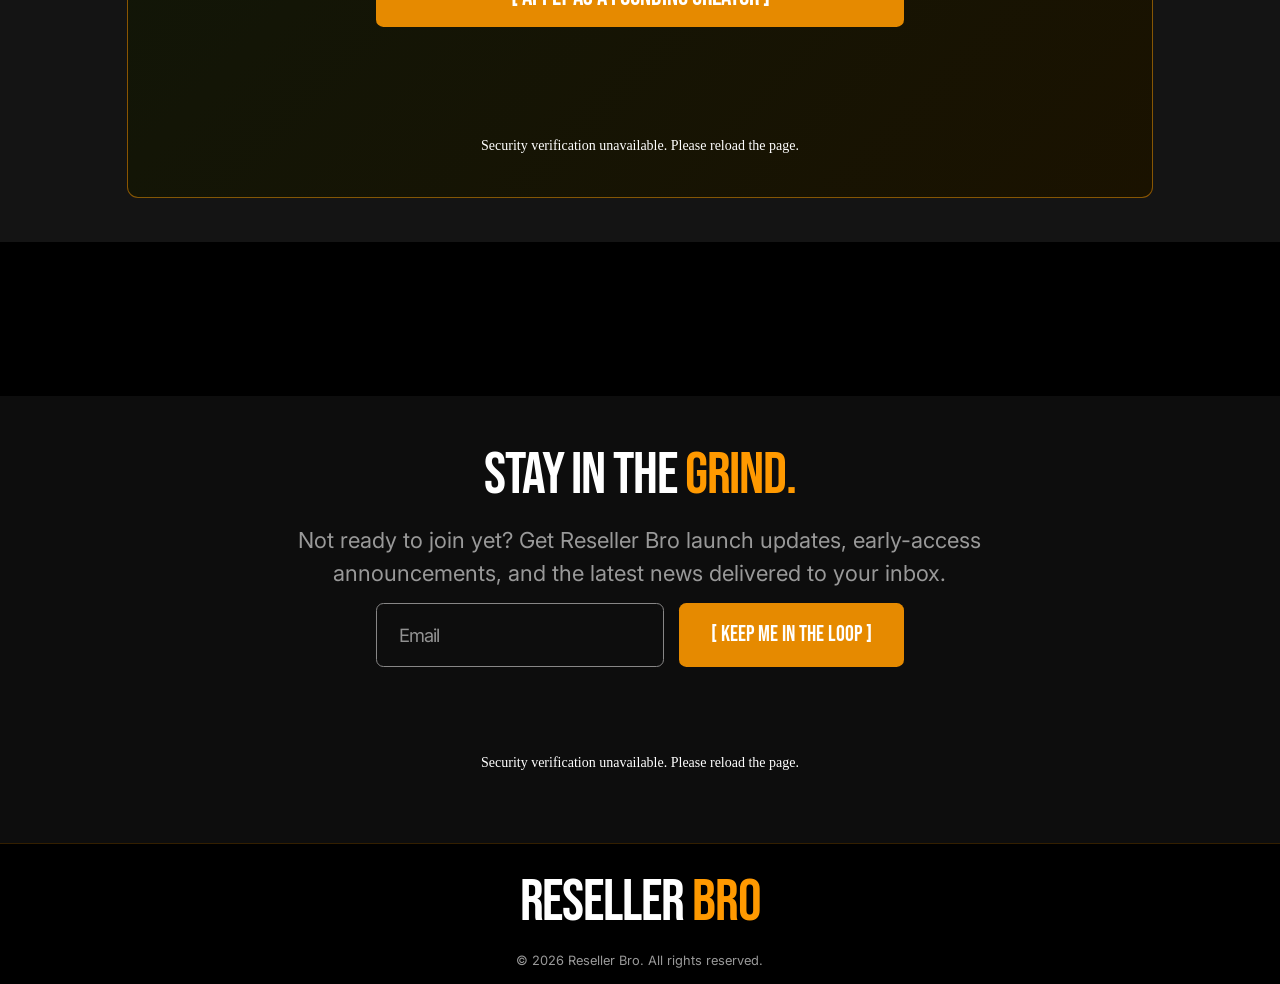
==== commit ea0c458a: "Remove launch announcement bar from live website" ====
--- a/index.html
+++ b/index.html
@@ -155,16 +155,6 @@
 		top: 0;
 		}
 		</style><!-- mnbnbxmbzxmncbzxc -->
-		<style>
-			.rb-prelaunch-notice { position:relative; z-index:100; background:#121212; border-bottom:none; color:#e8e8e8; text-align:center; padding:13px 20px 14px; font-family:'Inter',sans-serif; box-sizing:border-box; }
-			.rb-prelaunch-notice strong { display:block; color:#ff9900; font-size:clamp(.85rem,1.4vw,1rem); letter-spacing:.045em; margin-bottom:5px; }
-			.rb-prelaunch-notice p { margin:0 auto; max-width:960px; font-size:clamp(.76rem,1.2vw,.88rem); line-height:1.55; }
-			@media(max-width:600px){ .rb-prelaunch-notice { padding:12px 16px; } }
-		</style>
-		<aside class="rb-prelaunch-notice" aria-label="Reseller Bro membership announcement">
-			<strong>🚀 RESELLER BRO IS READY TO ROLL!</strong>
-			<p>Start using Reseller Bro now. Paid membership includes 60 scans per billing month. The first 500 paid subscribers lock in the $7.99/month Founding Member rate for as long as their subscription stays active.</p>
-		</aside>
 		<div class="site-wrapper">
 			<div class="site-main" role="main">
 				<div class="inner">
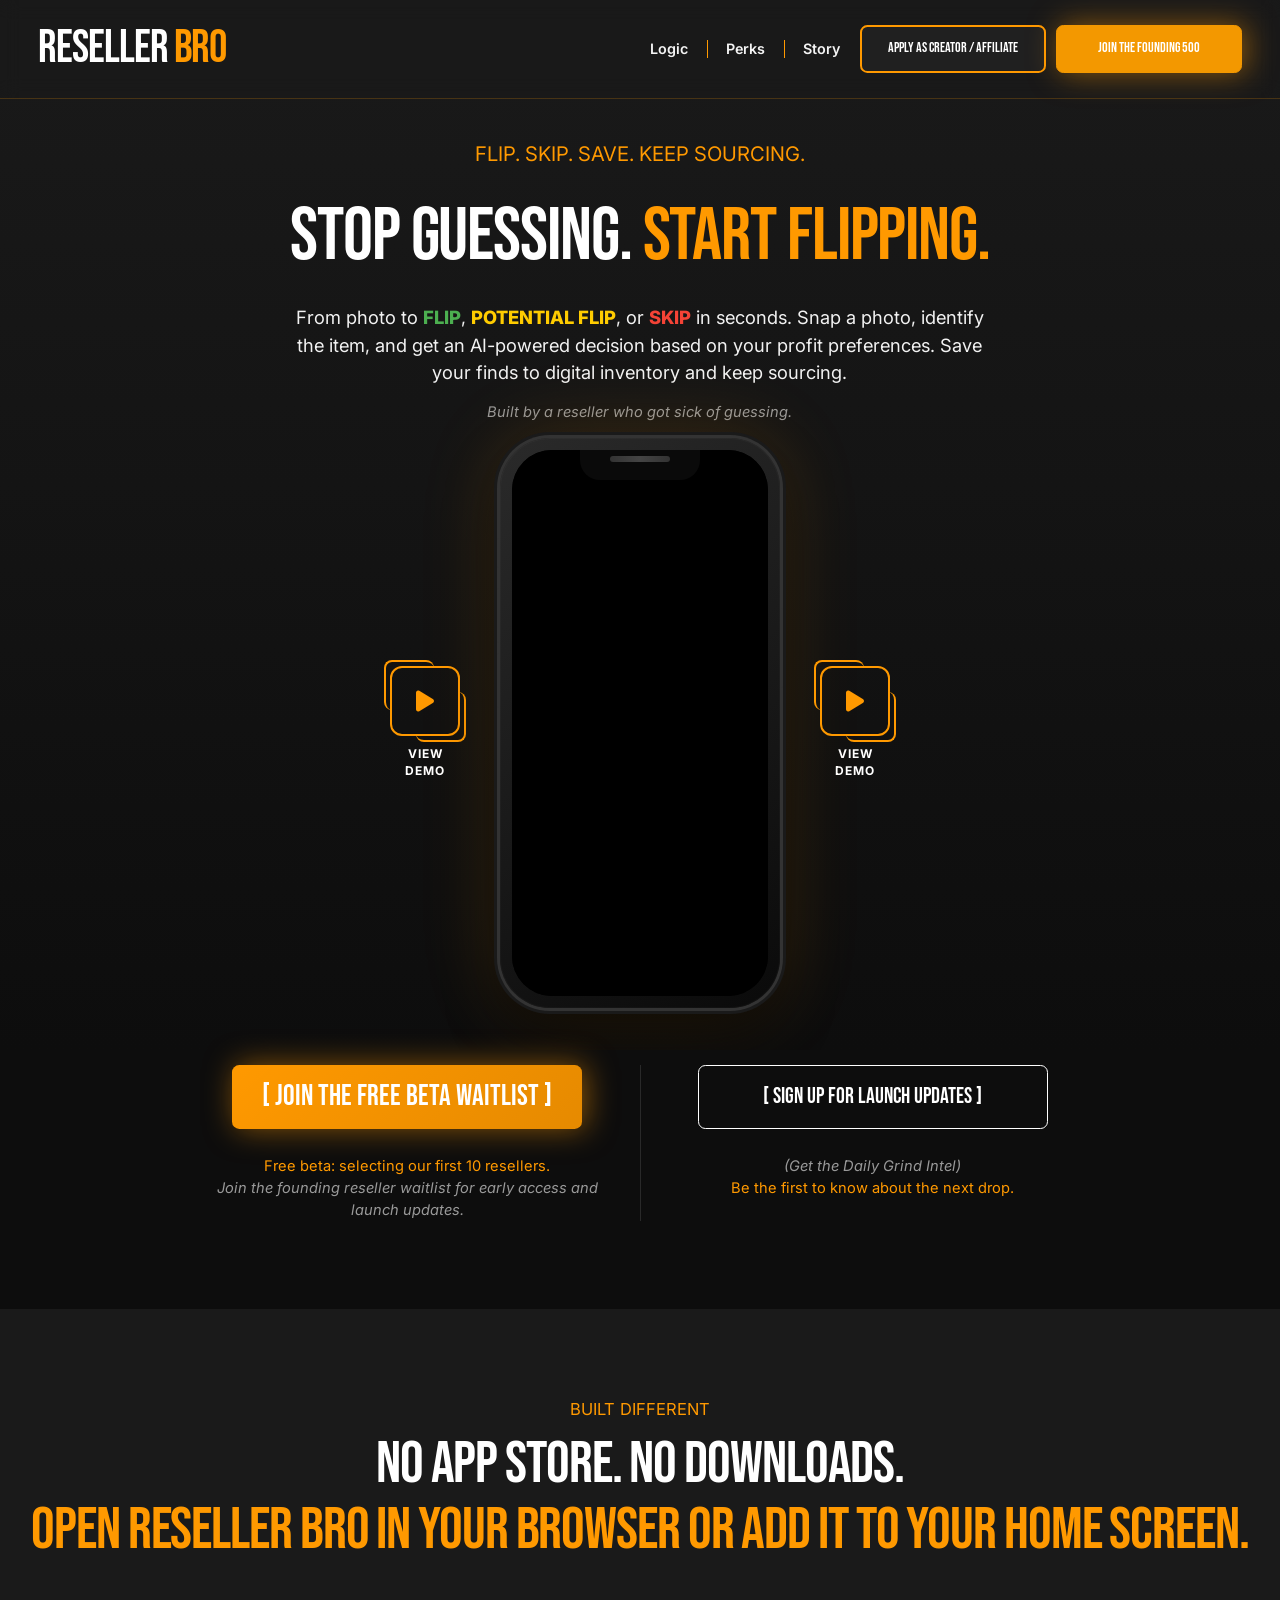
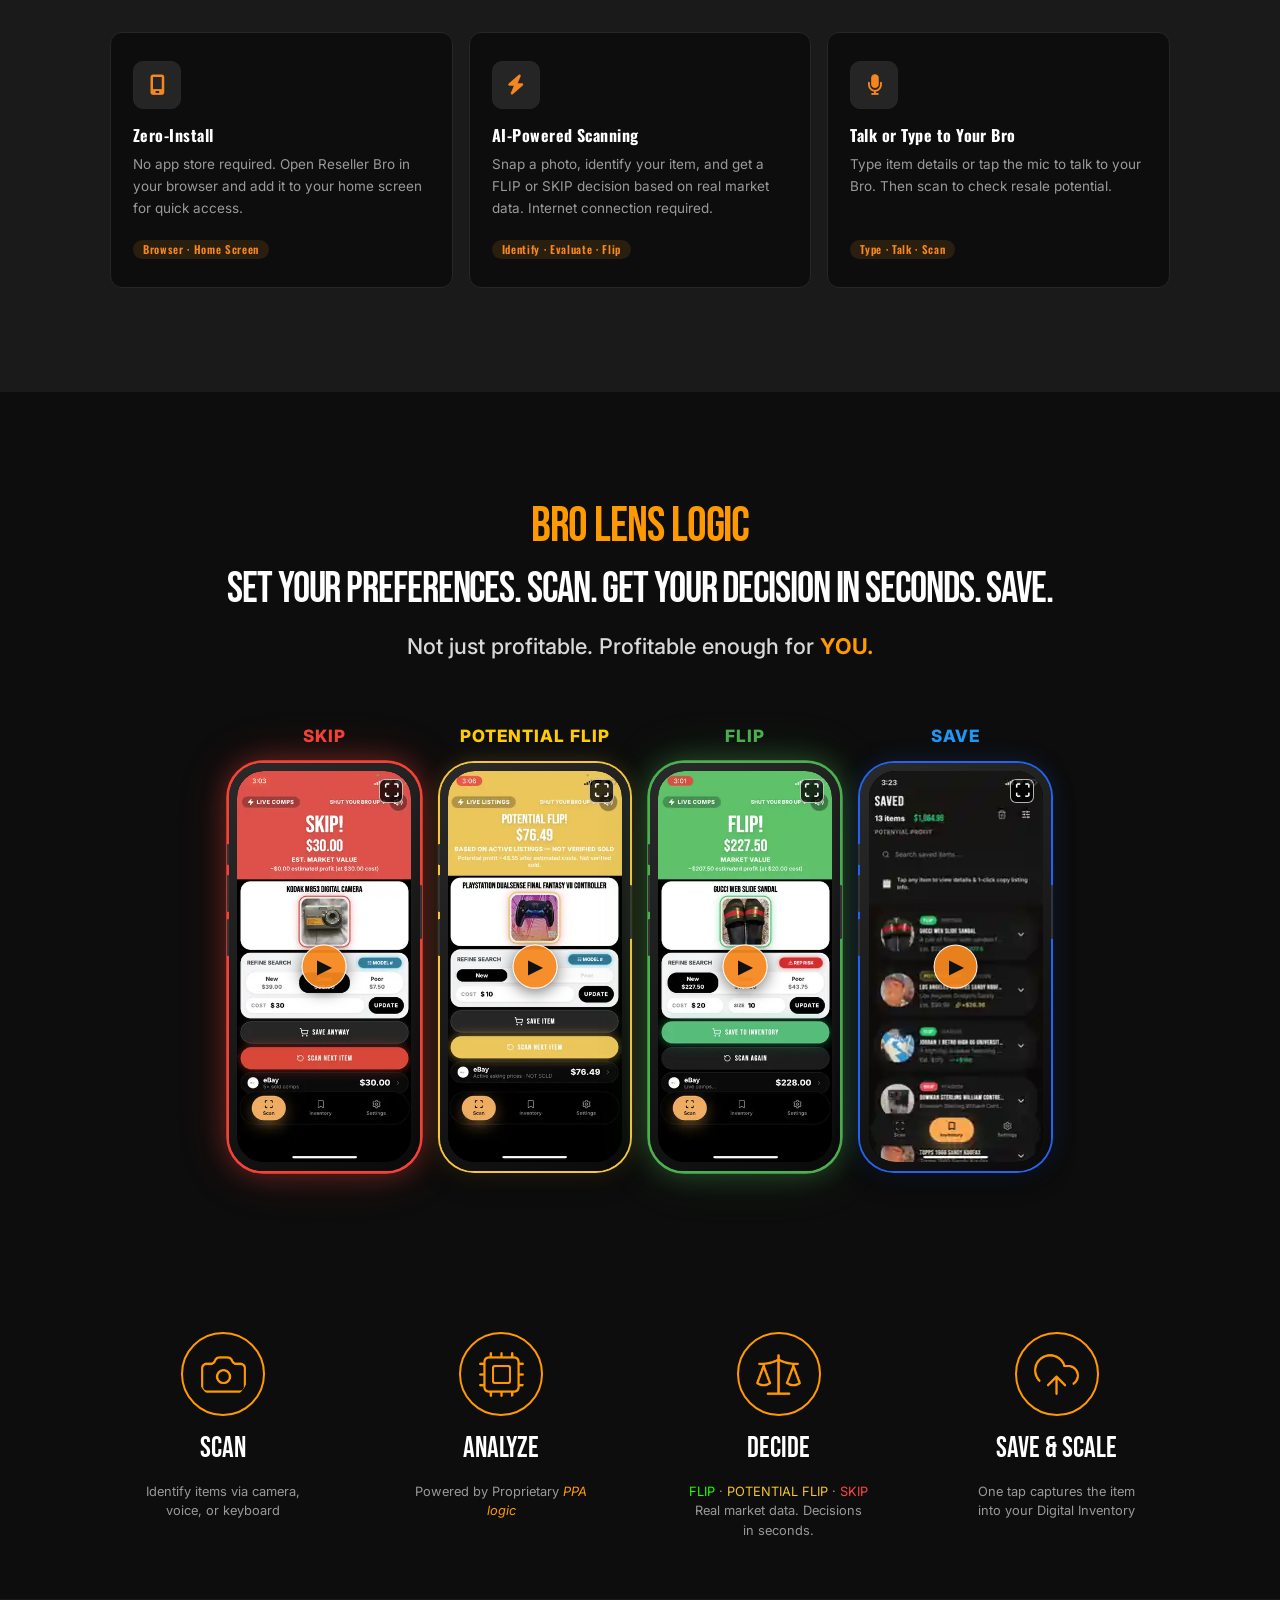
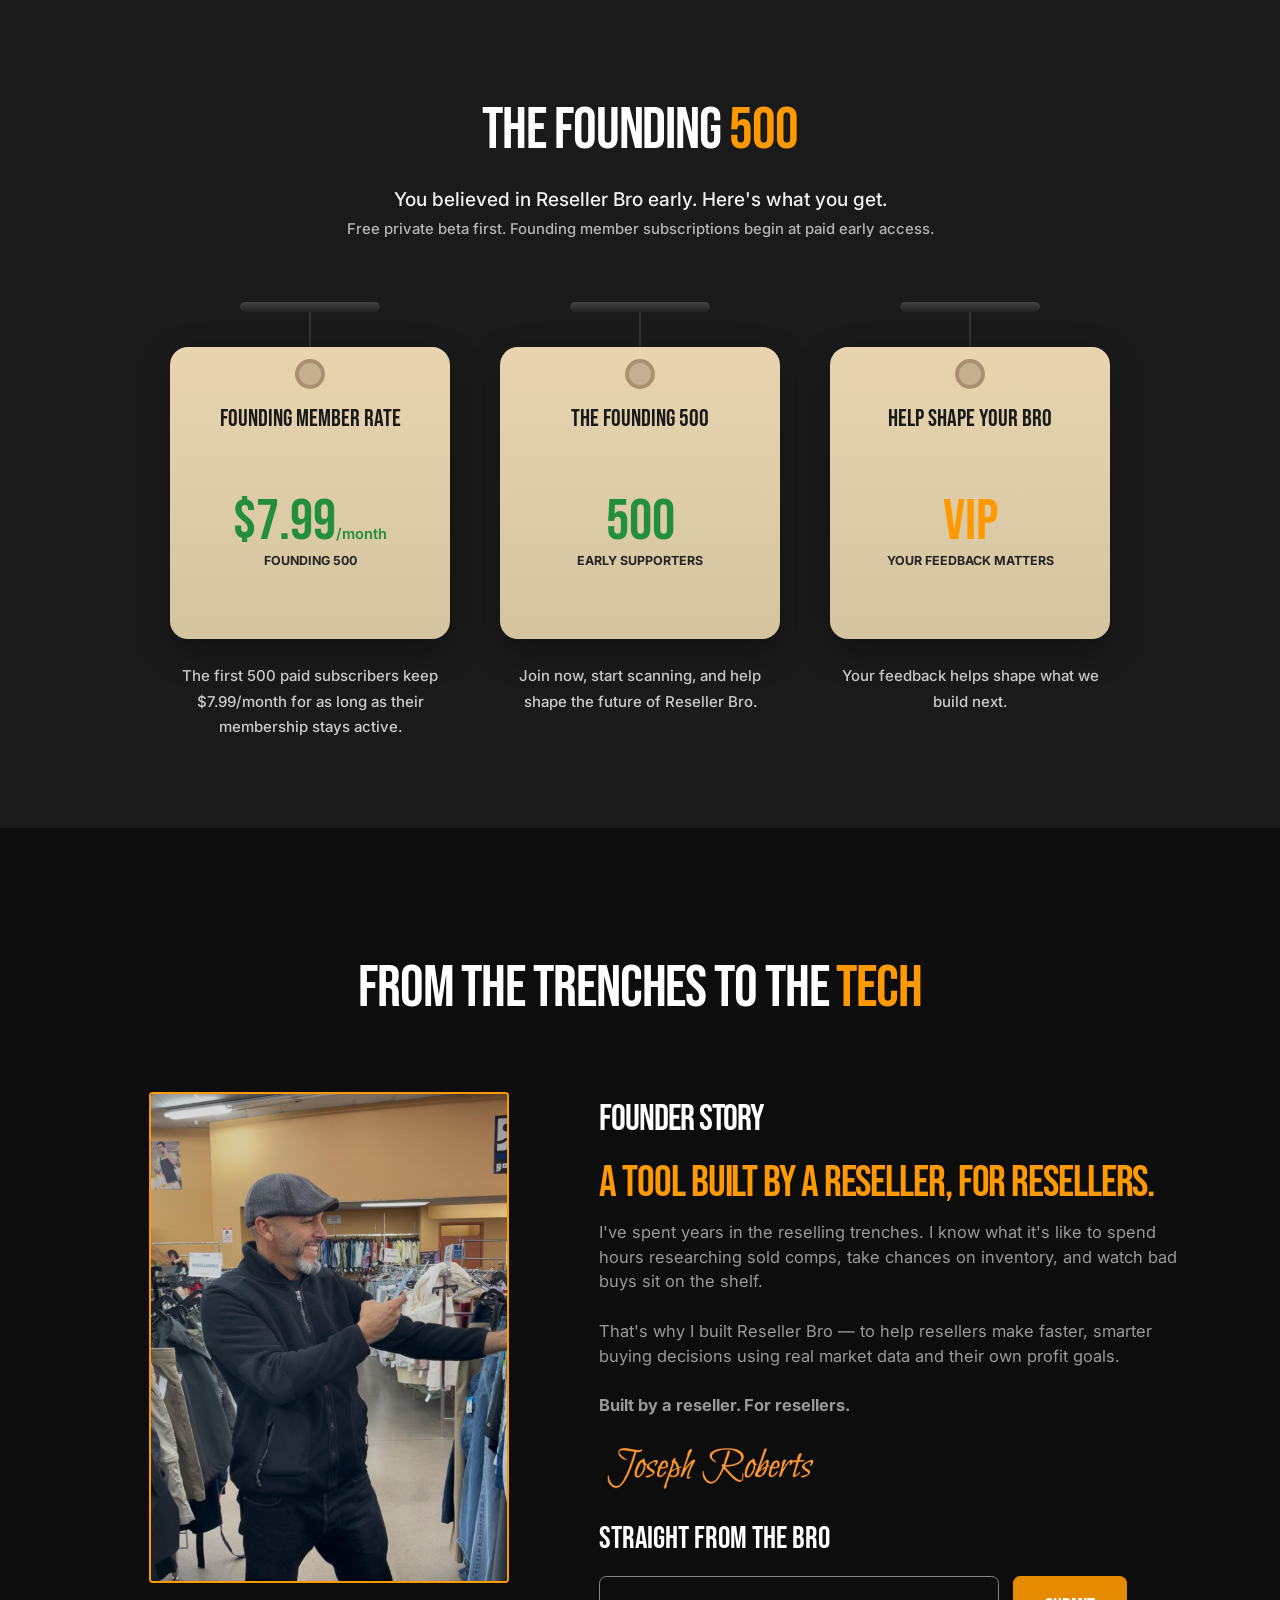
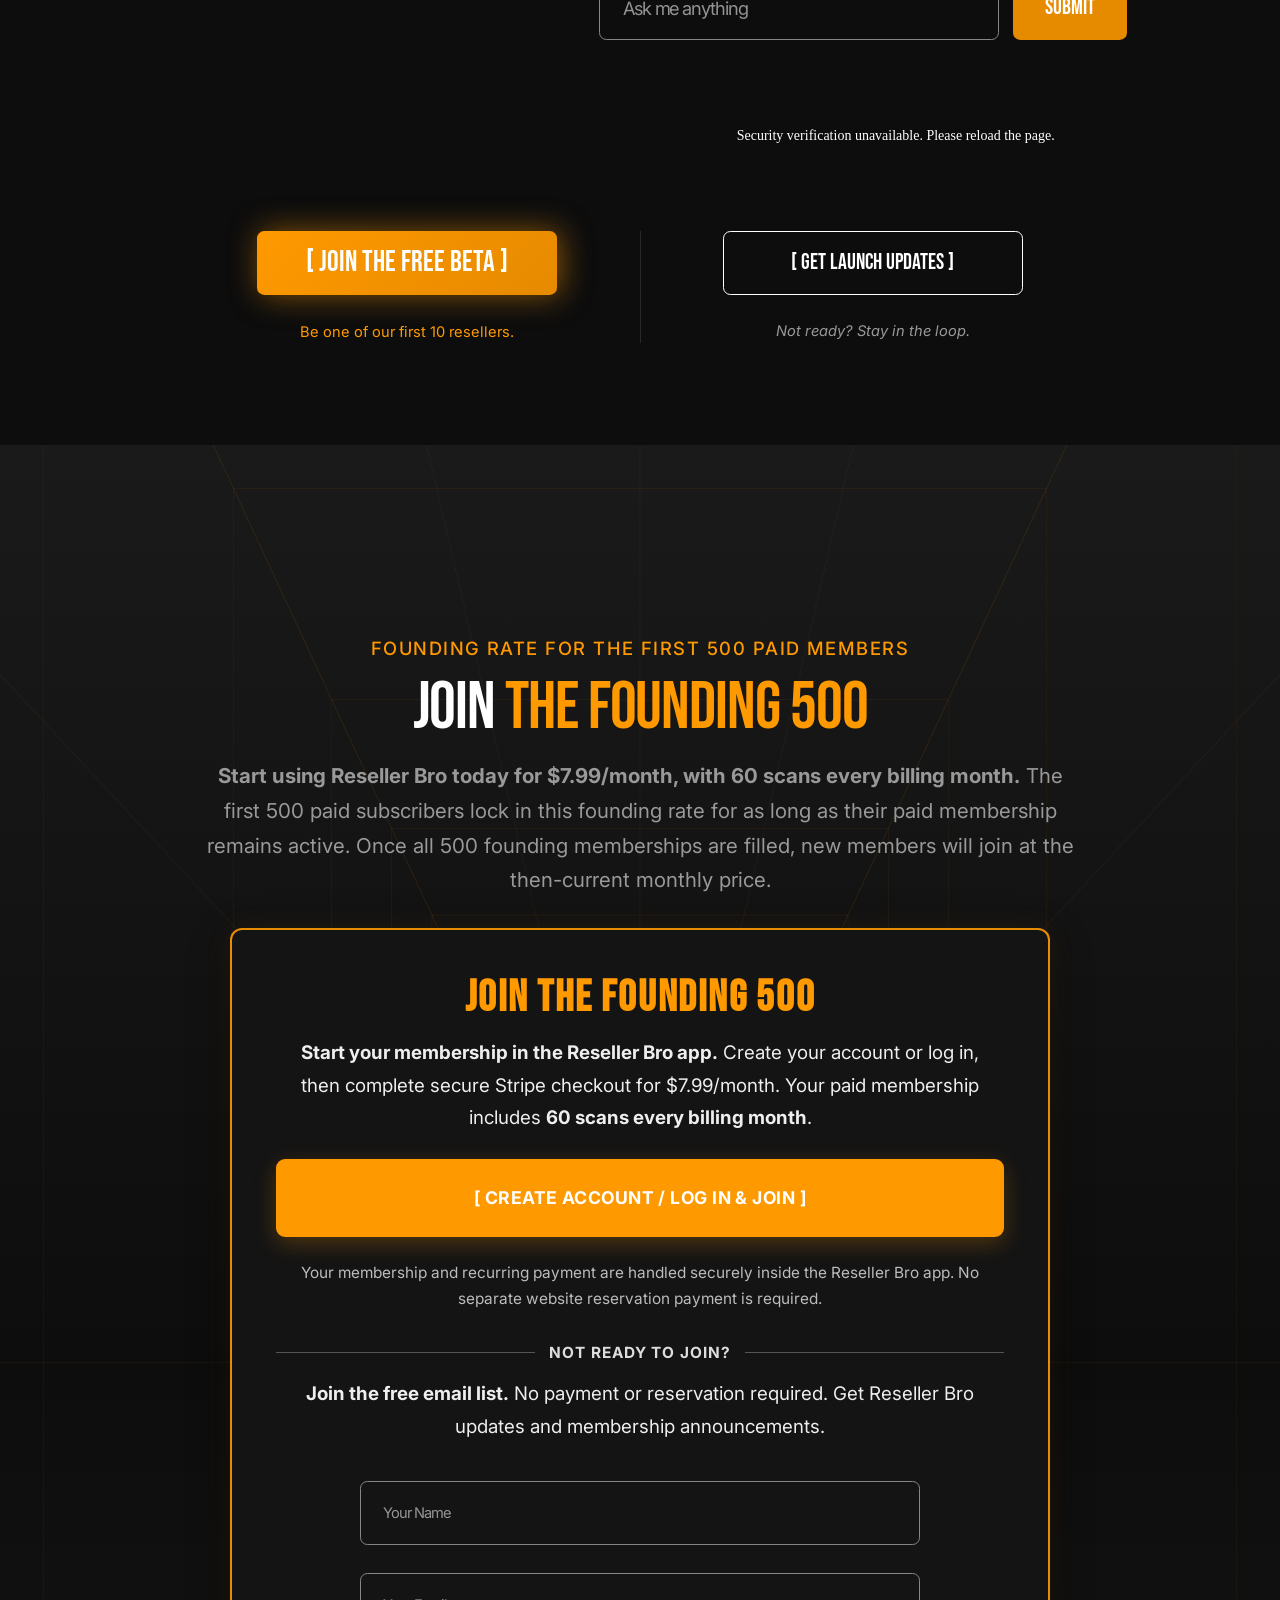
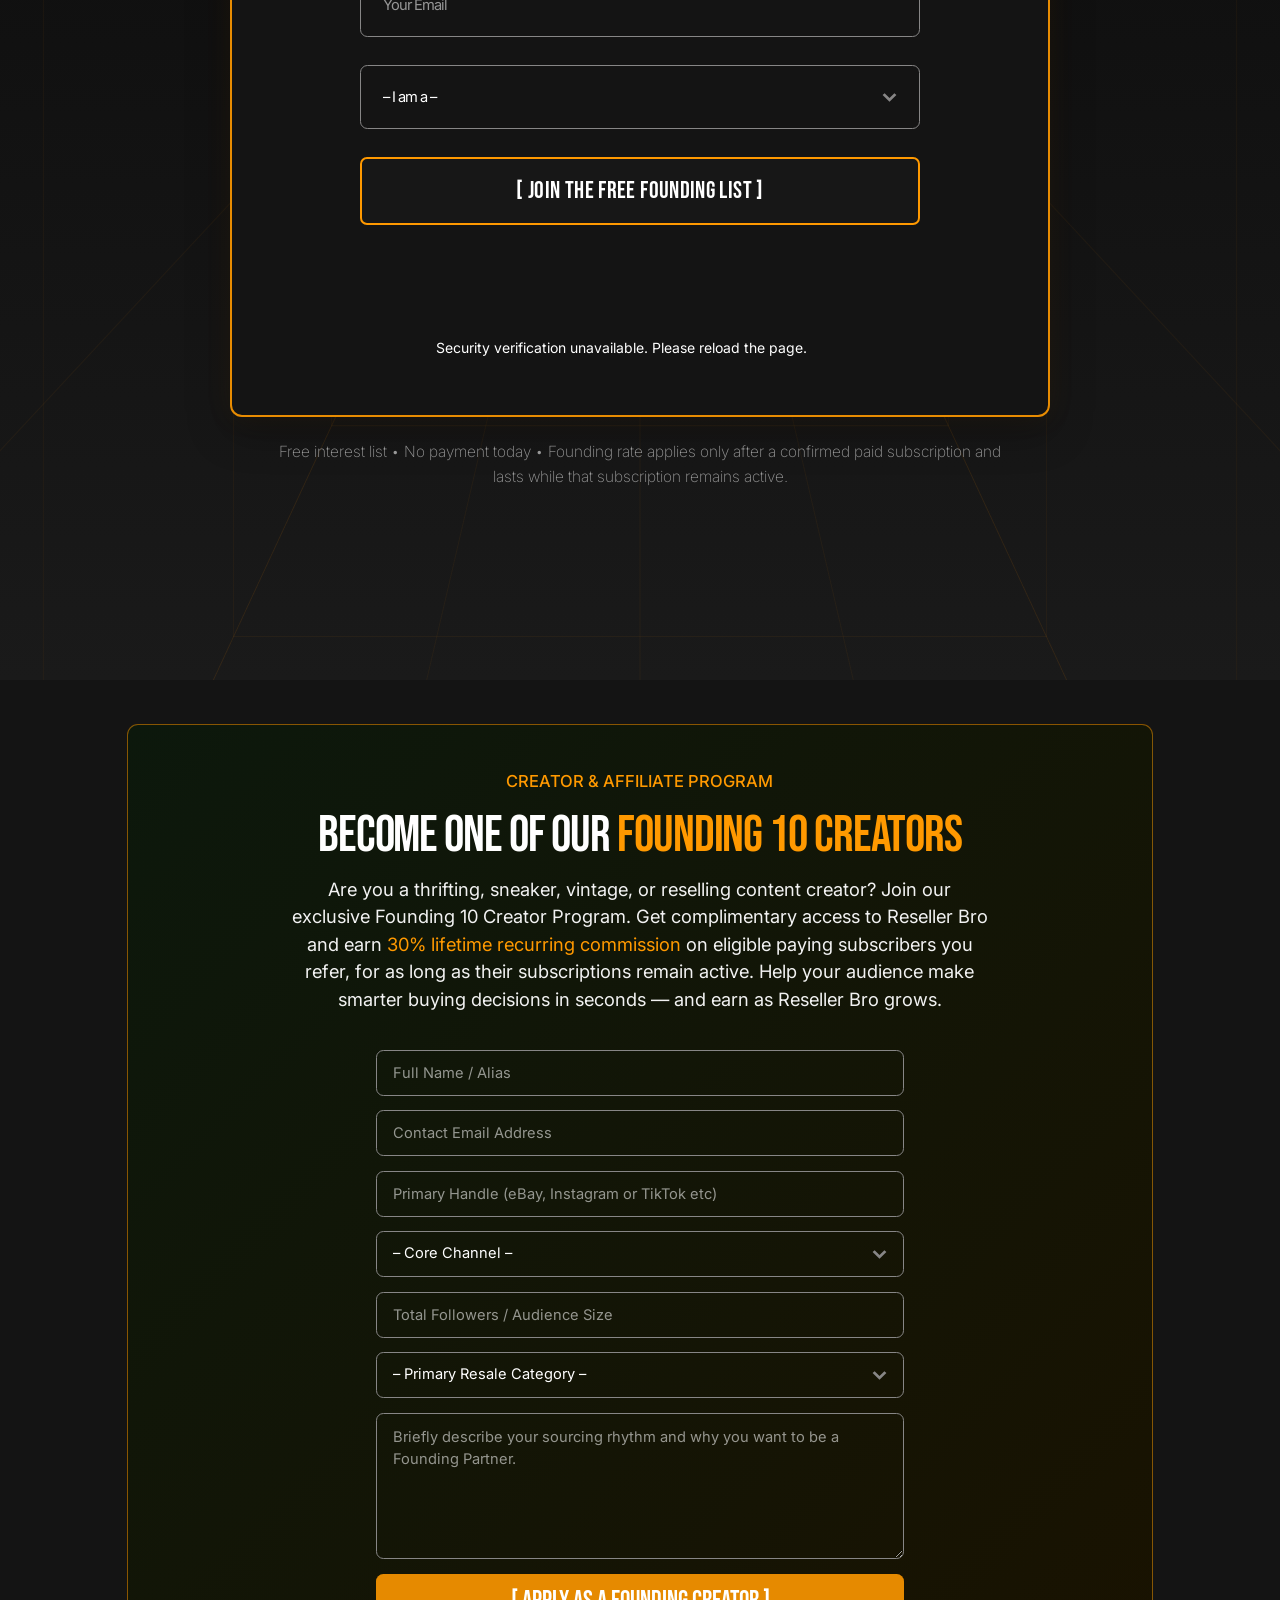
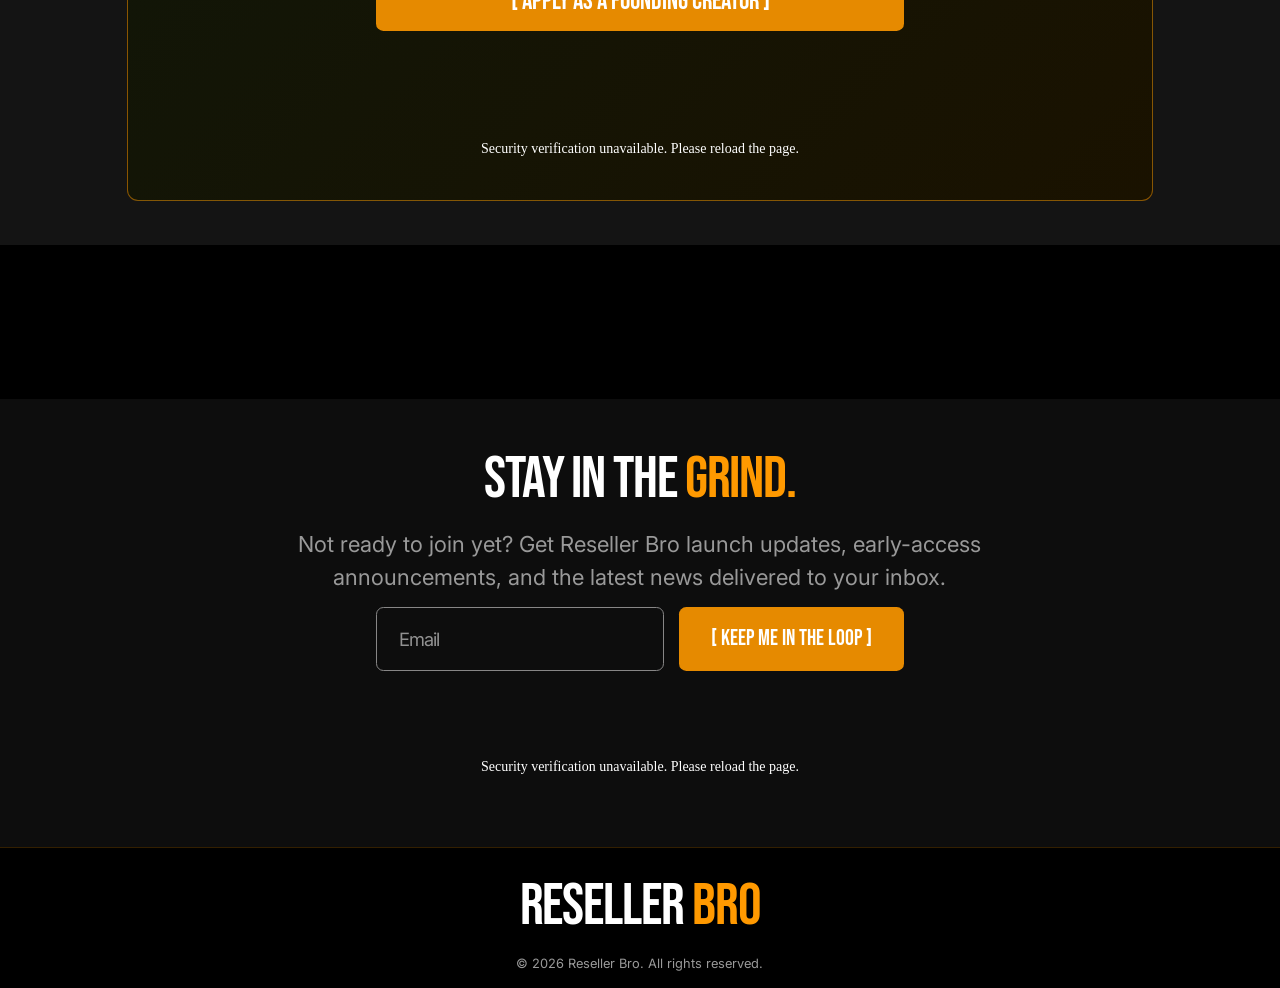
==== commit 8258c44a: "Polish Founding 500 signup buttons" ====
--- a/index.html
+++ b/index.html
@@ -139,6 +139,39 @@
 				#container16 .rb-founding-single > p { font-size: 1.02rem; }
 			}
 
+		
+			/* Final mobile CTA polish: centered, slightly smaller paid CTA; stronger text-only free-list CTA. */
+			#container16 .rb-founding-pay-disabled {
+				display: flex !important;
+				align-items: center !important;
+				justify-content: center !important;
+				text-align: center !important;
+				font-size: clamp(1rem, 1.55vw, 1.2rem) !important;
+				line-height: 1.2 !important;
+			}
+			#container16 #form02 .actions button {
+				display: flex !important;
+				align-items: center !important;
+				justify-content: center !important;
+				width: 100% !important;
+				min-height: 68px !important;
+				padding: .9rem 1rem !important;
+				font-family: 'Bebas Neue', sans-serif !important;
+				font-size: clamp(1.35rem, 2.2vw, 1.65rem) !important;
+				font-weight: 400 !important;
+				line-height: 1.15 !important;
+				text-align: center !important;
+			}
+			#container16 #form02 .actions button::before,
+			#container16 #form02 .actions button::after {
+				content: none !important;
+				display: none !important;
+			}
+			@media (max-width: 600px) {
+				#container16 .rb-founding-pay-disabled { font-size: 1rem !important; }
+				#container16 #form02 .actions button { min-height: 68px !important; font-size: 1.35rem !important; }
+			}
+
 		</style>
 		<noscript><link rel="stylesheet" href="assets/noscript.css" /></noscript>
 	</head>
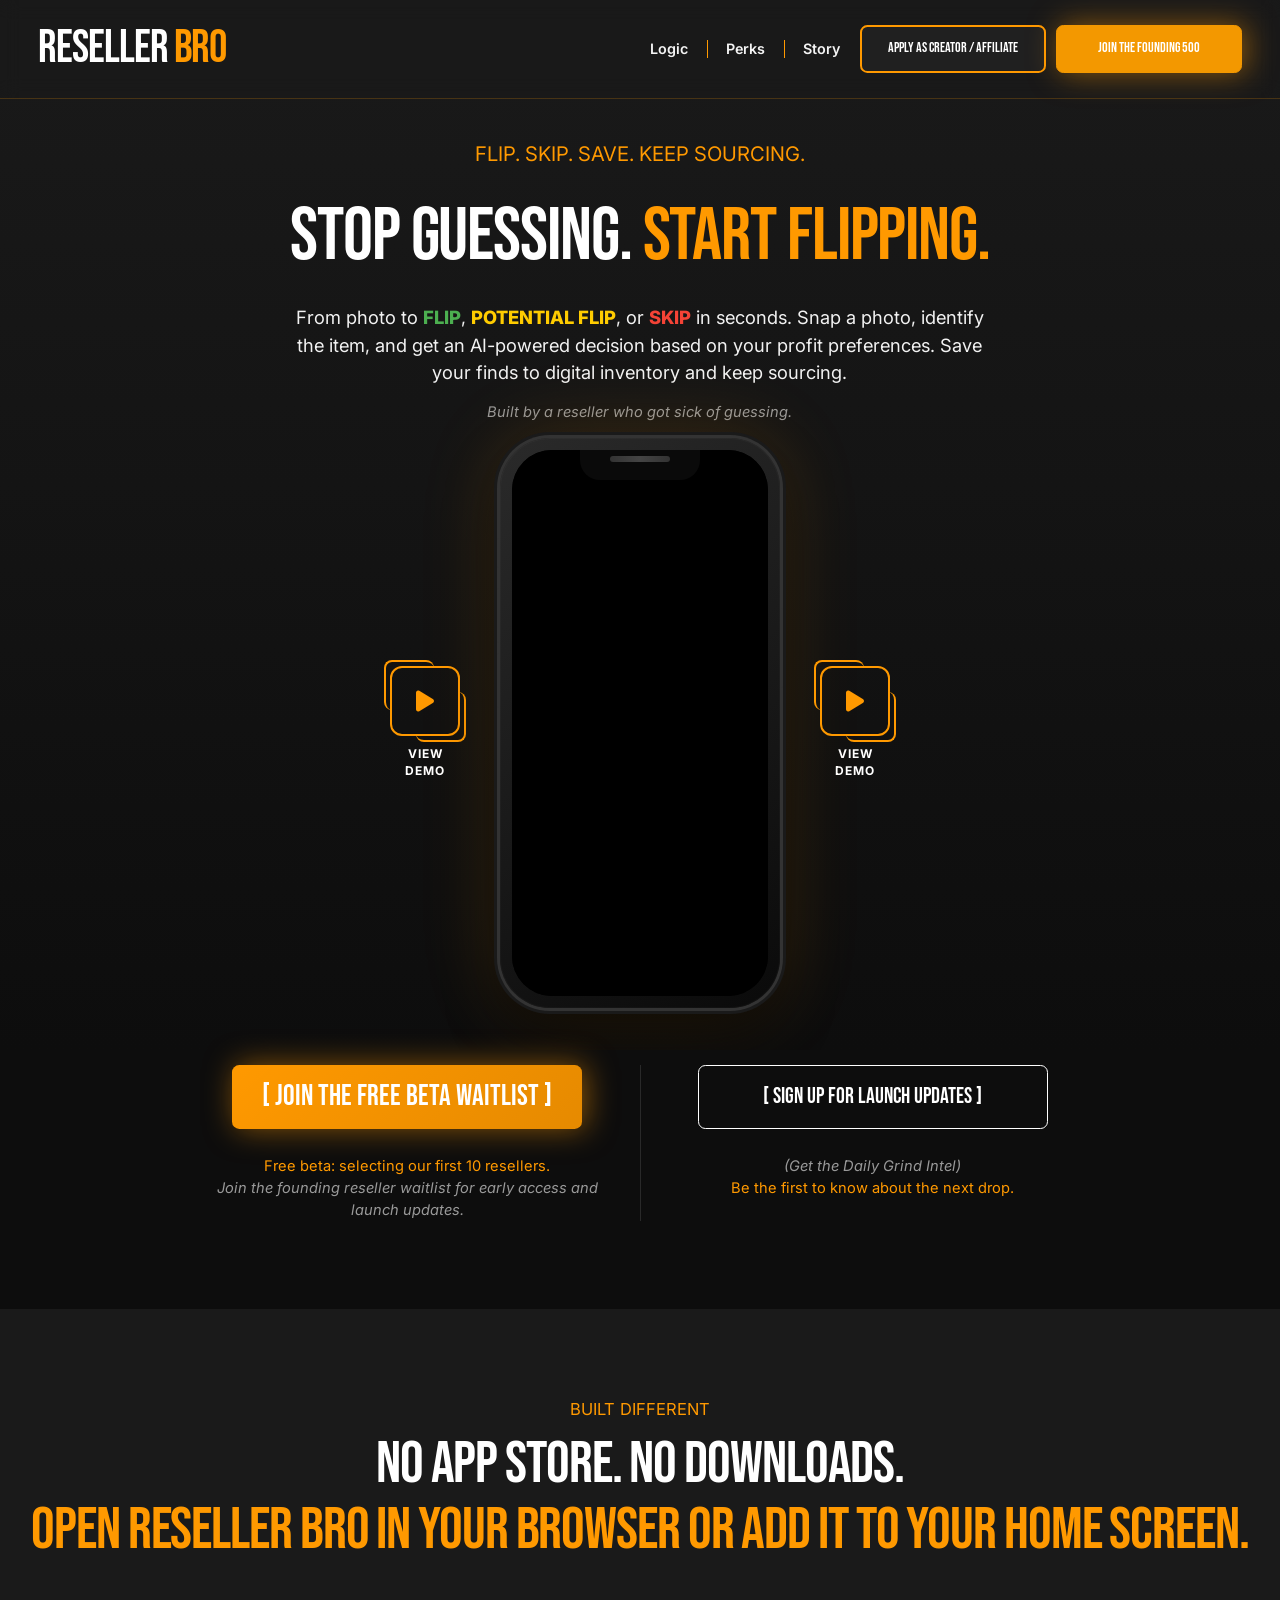
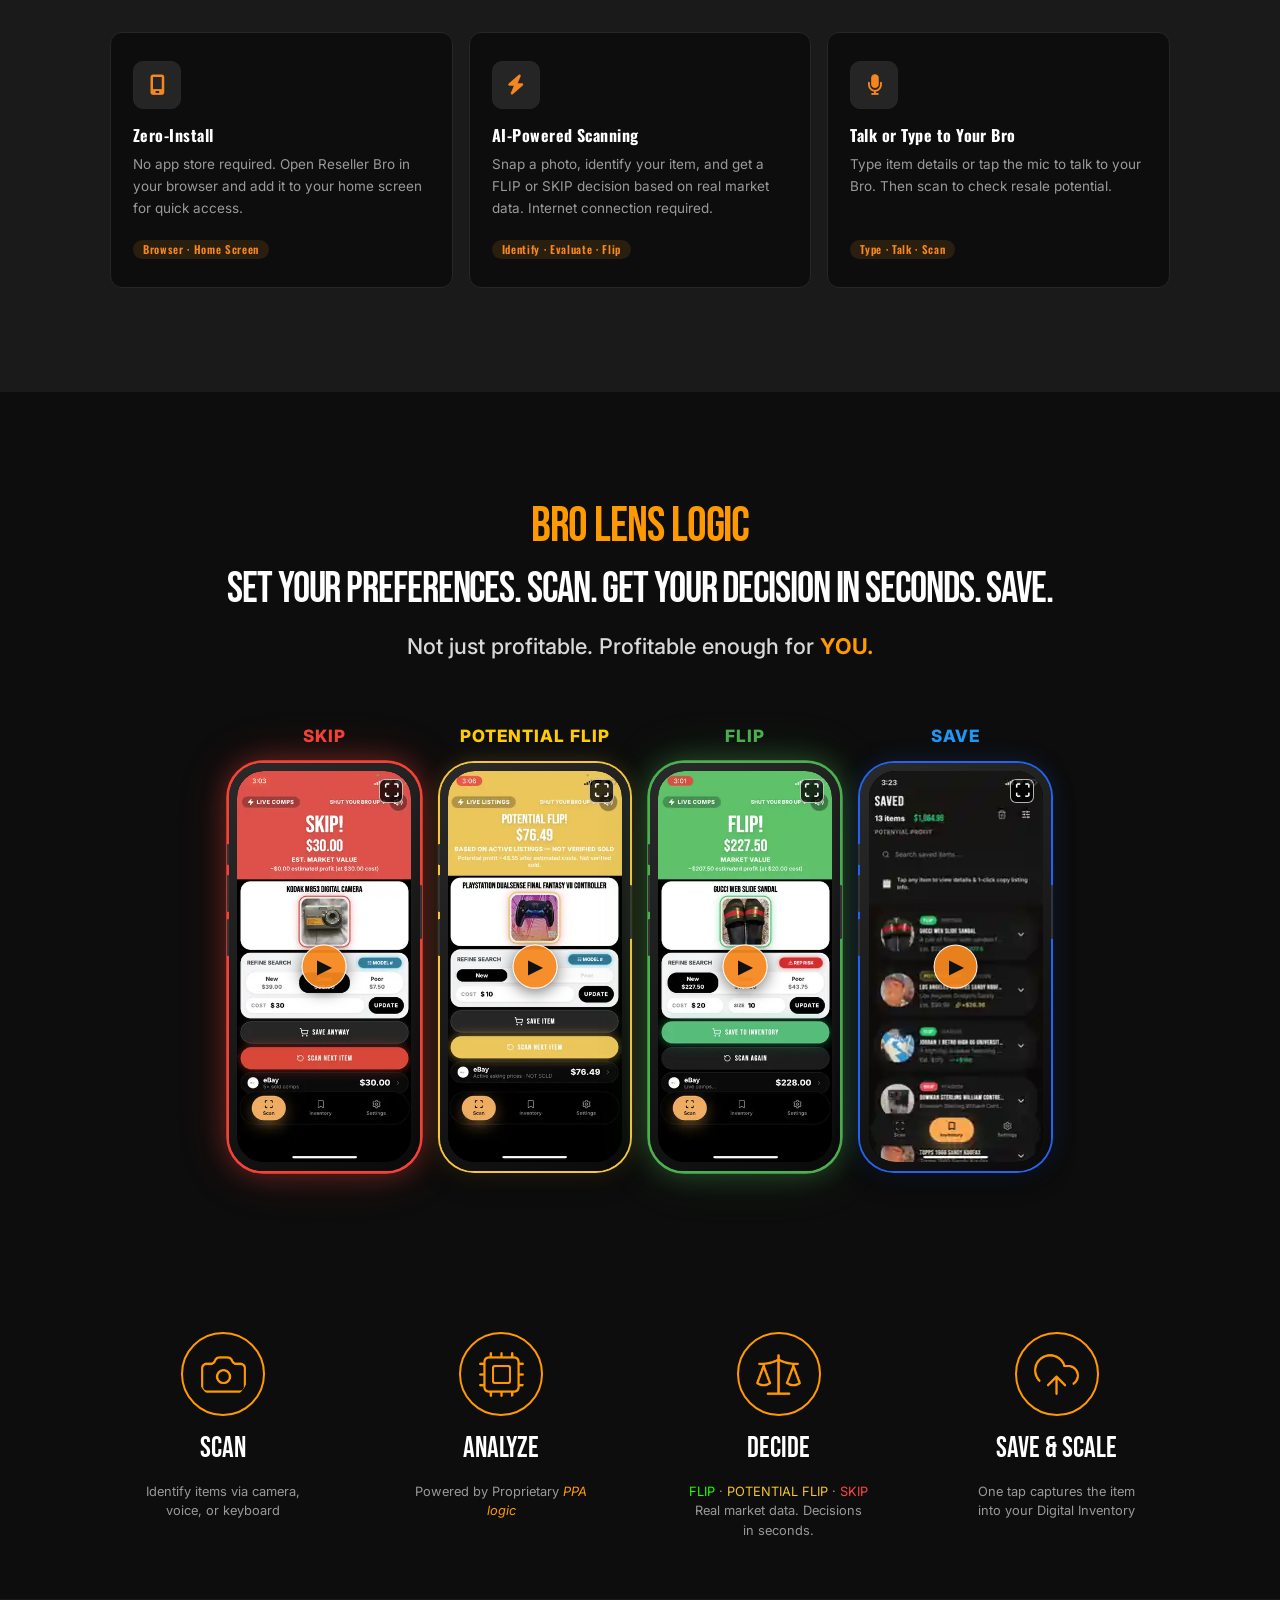
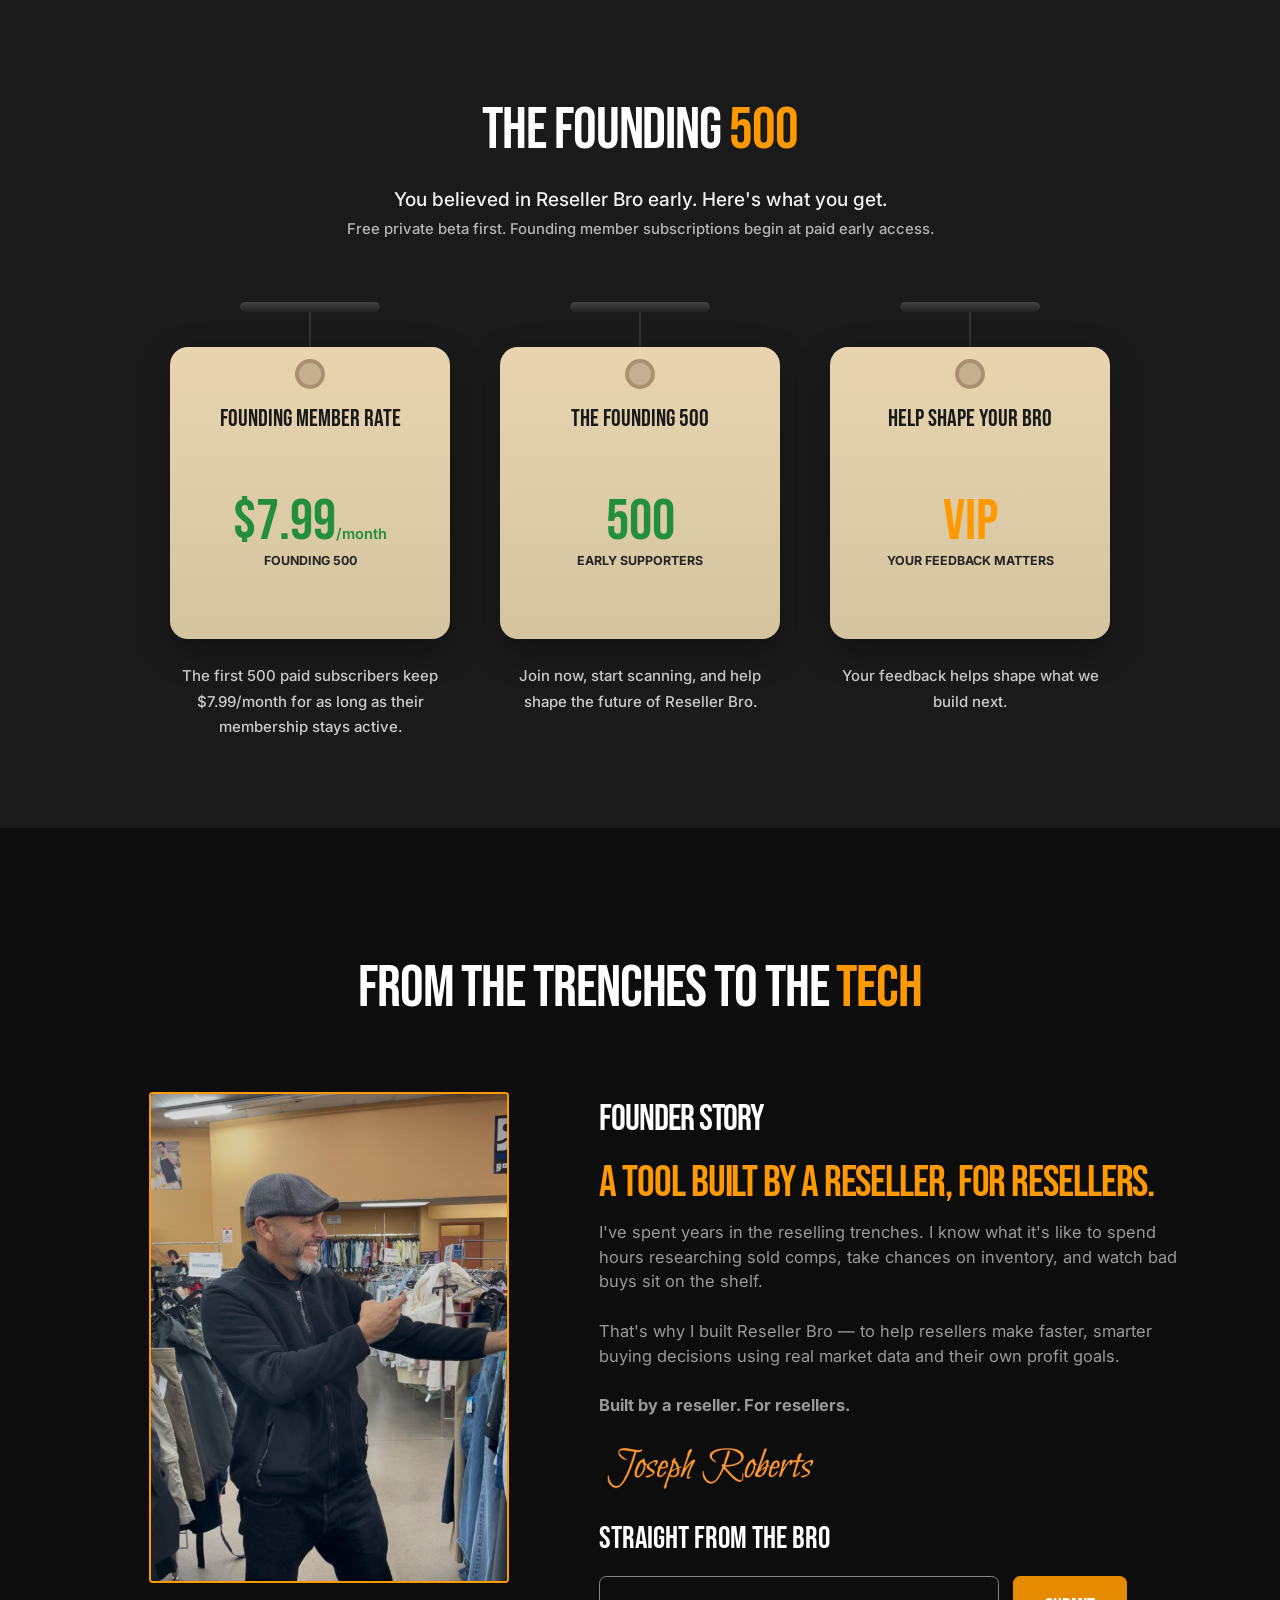
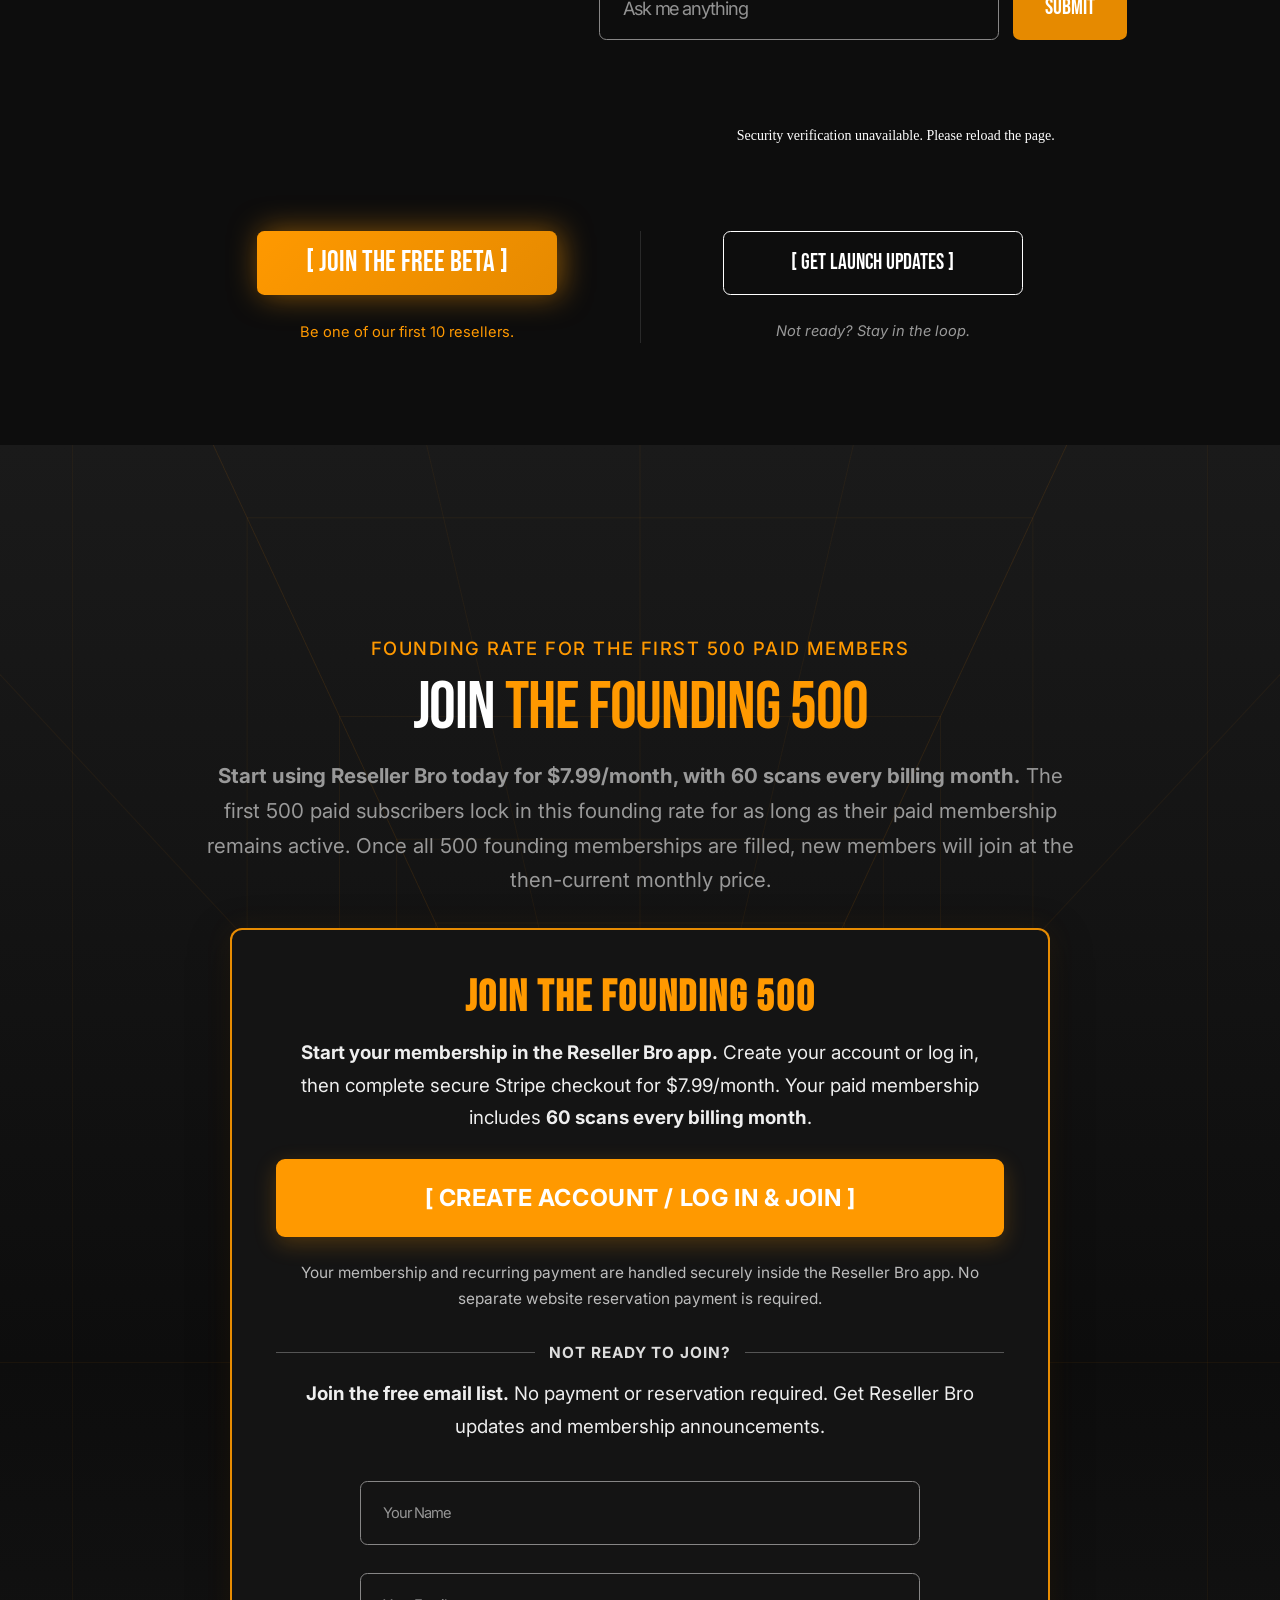
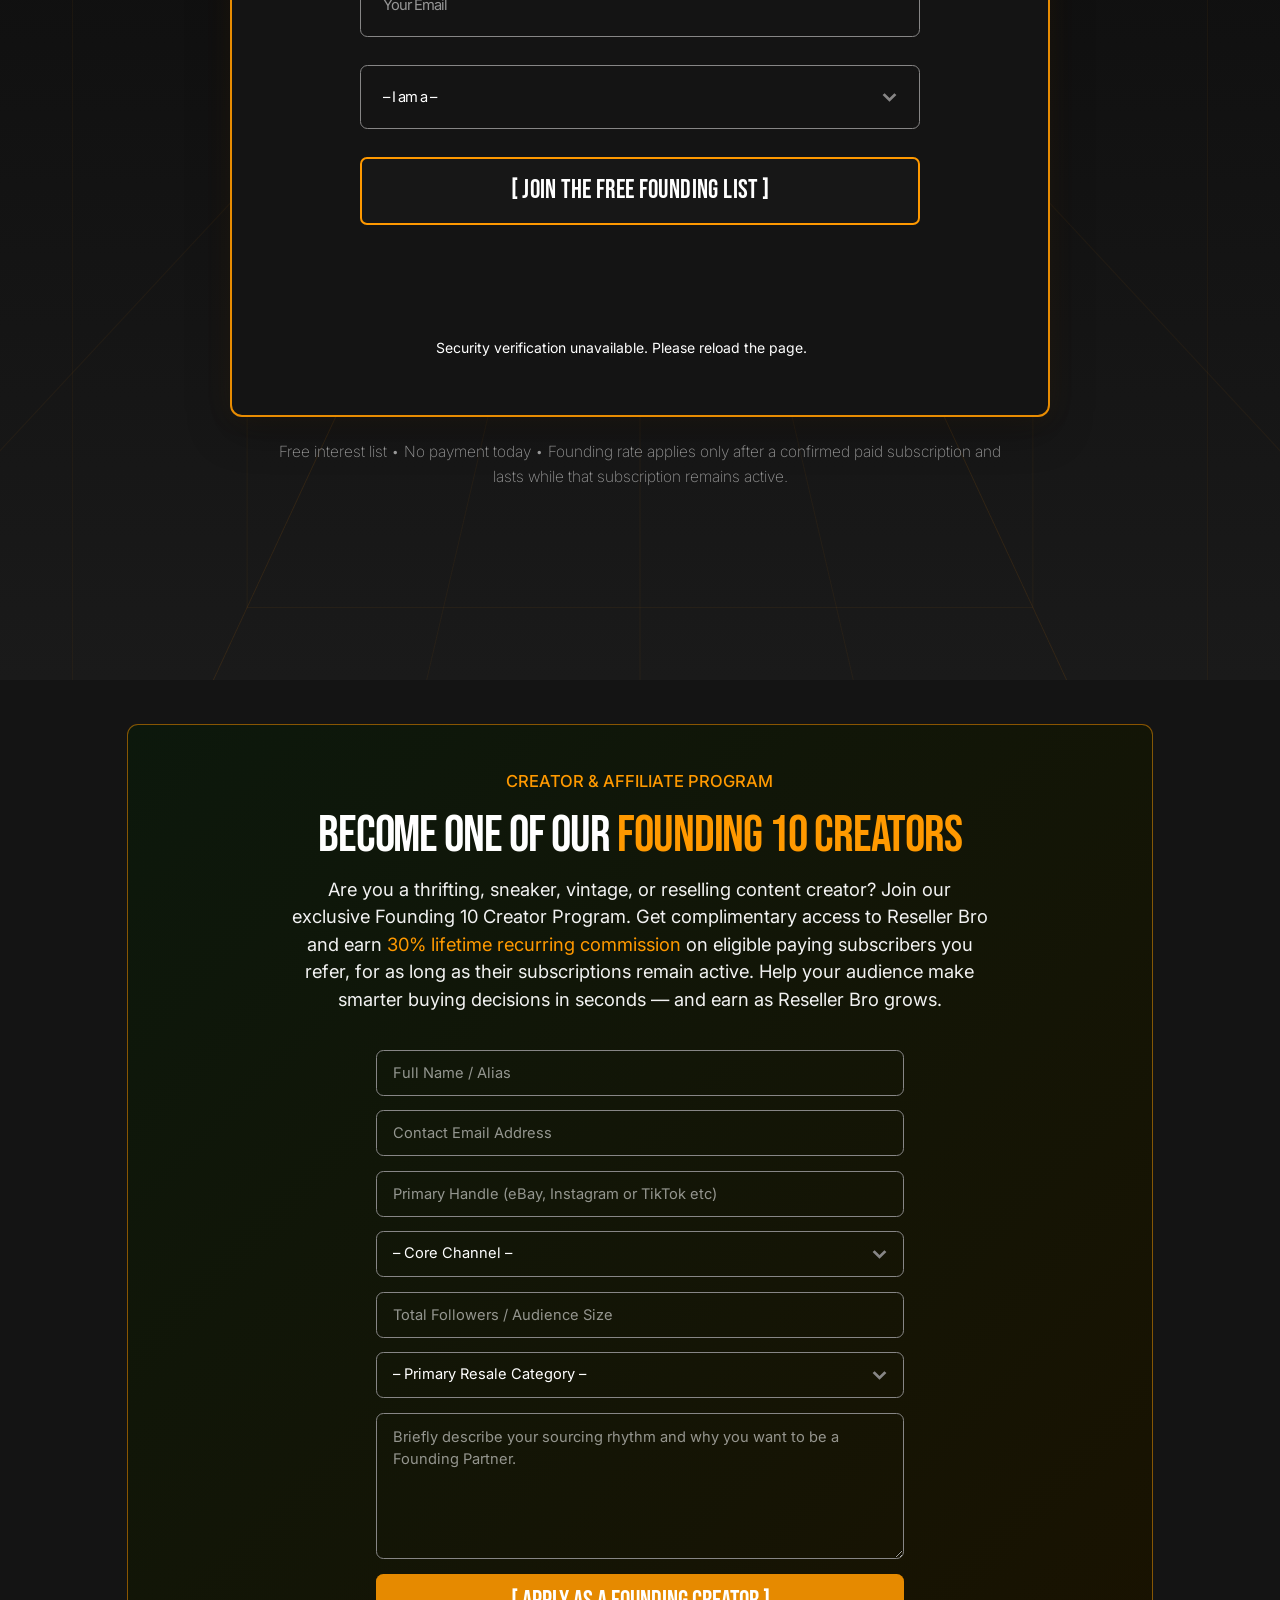
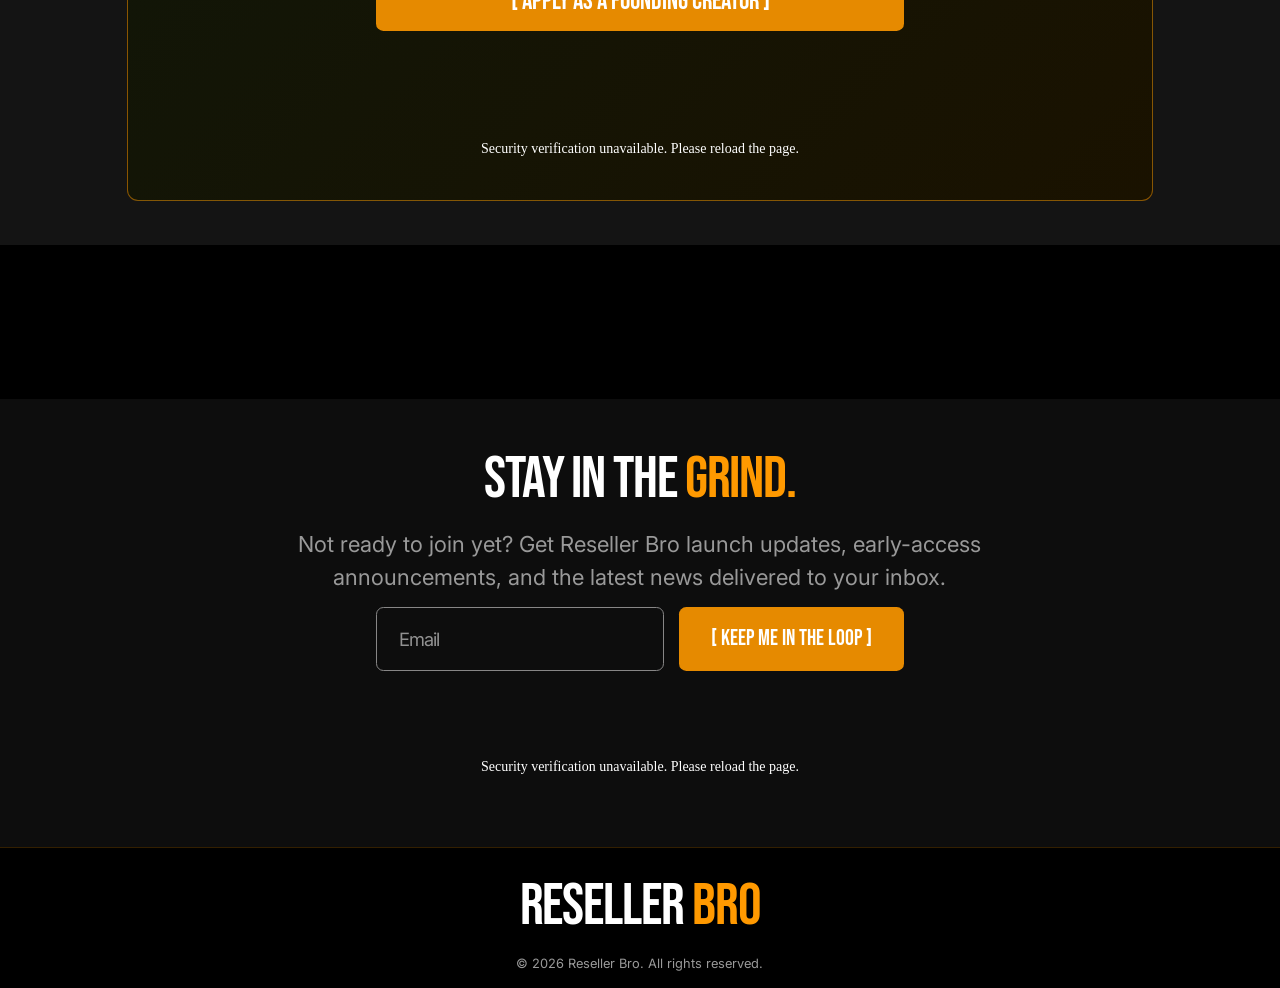
==== commit 47a0c330: "Increase Founding 500 signup button text size" ====
--- a/index.html
+++ b/index.html
@@ -172,6 +172,14 @@
 				#container16 #form02 .actions button { min-height: 68px !important; font-size: 1.35rem !important; }
 			}
 
+			/* Enlarge only the two Founding 500 signup labels; keep button dimensions and layout unchanged. */
+			#container16 .rb-founding-pay-disabled { font-size: clamp(1.35rem, 2.1vw, 1.6rem) !important; }
+			#container16 #form02 .actions button { font-size: clamp(1.55rem, 2.3vw, 1.75rem) !important; }
+			@media (max-width: 600px) {
+				#container16 .rb-founding-pay-disabled { font-size: 1.35rem !important; }
+				#container16 #form02 .actions button { font-size: 1.55rem !important; }
+			}
+
 		</style>
 		<noscript><link rel="stylesheet" href="assets/noscript.css" /></noscript>
 	</head>
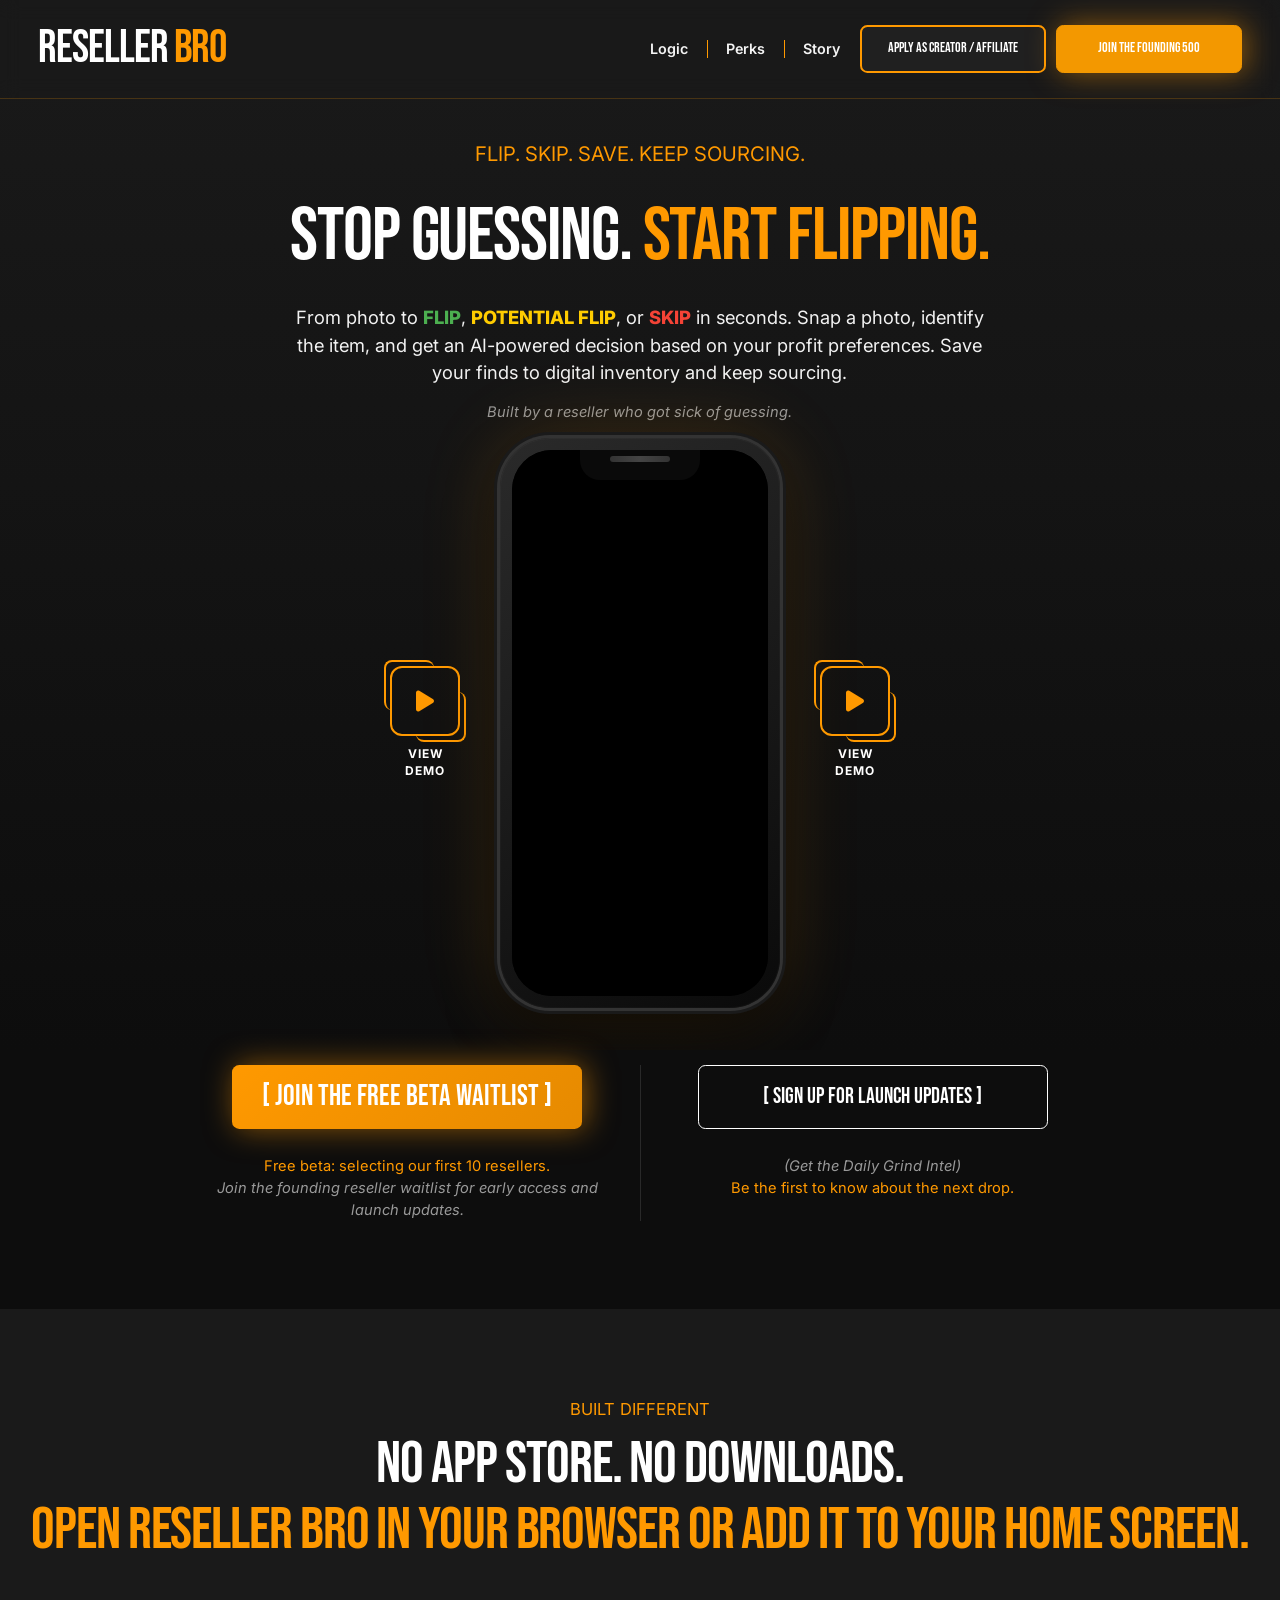
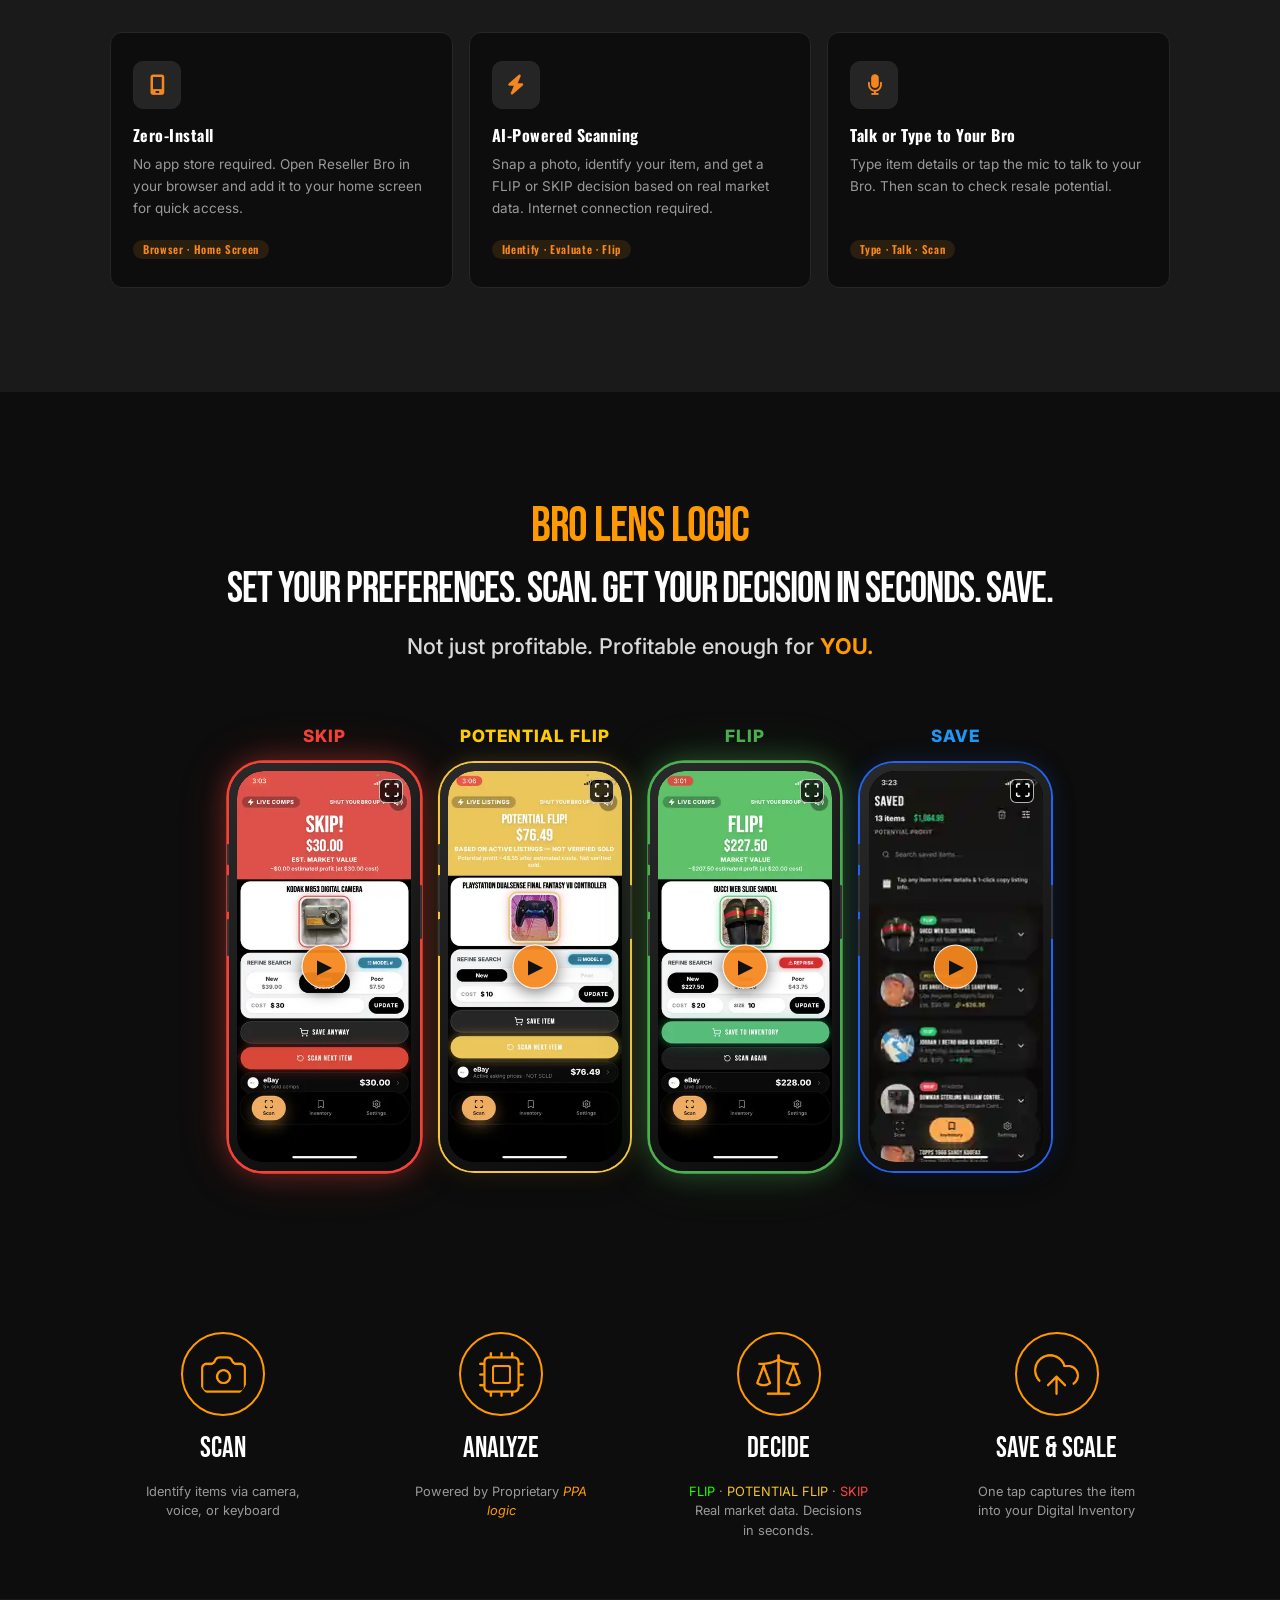
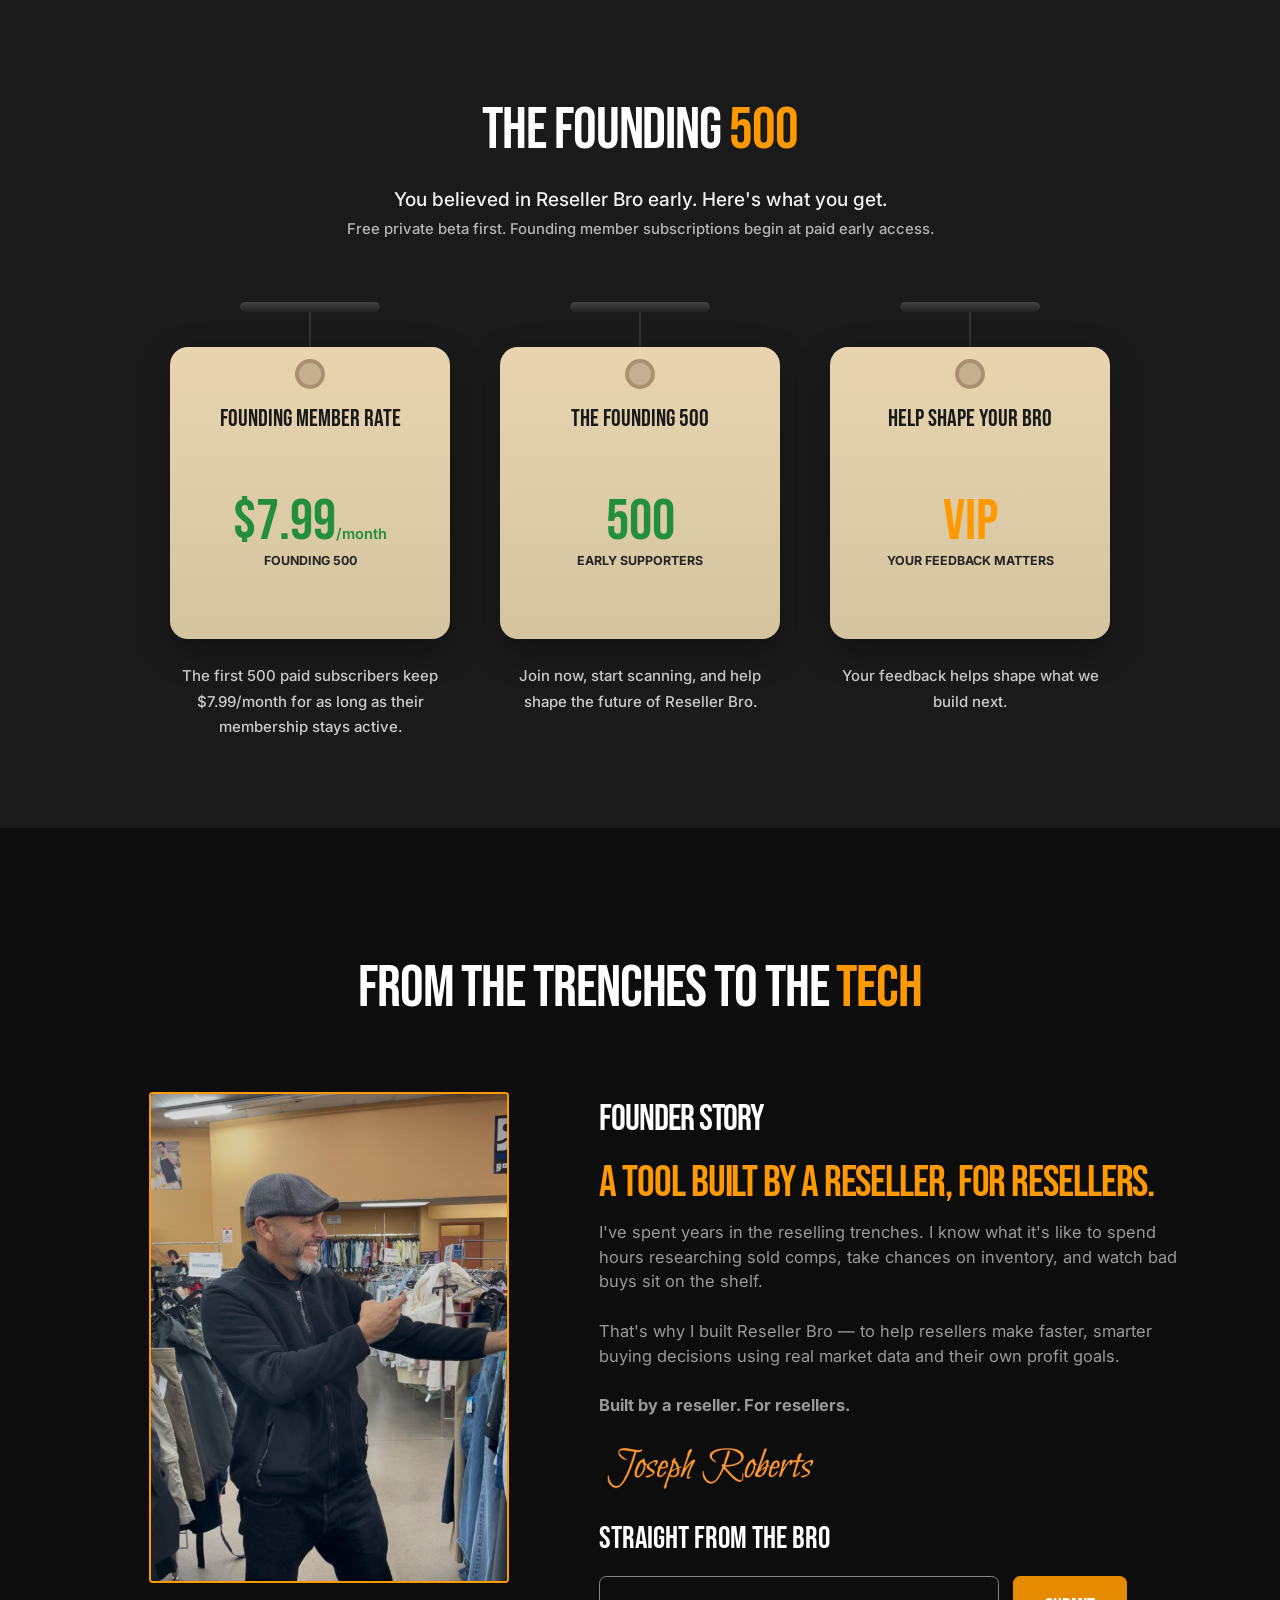
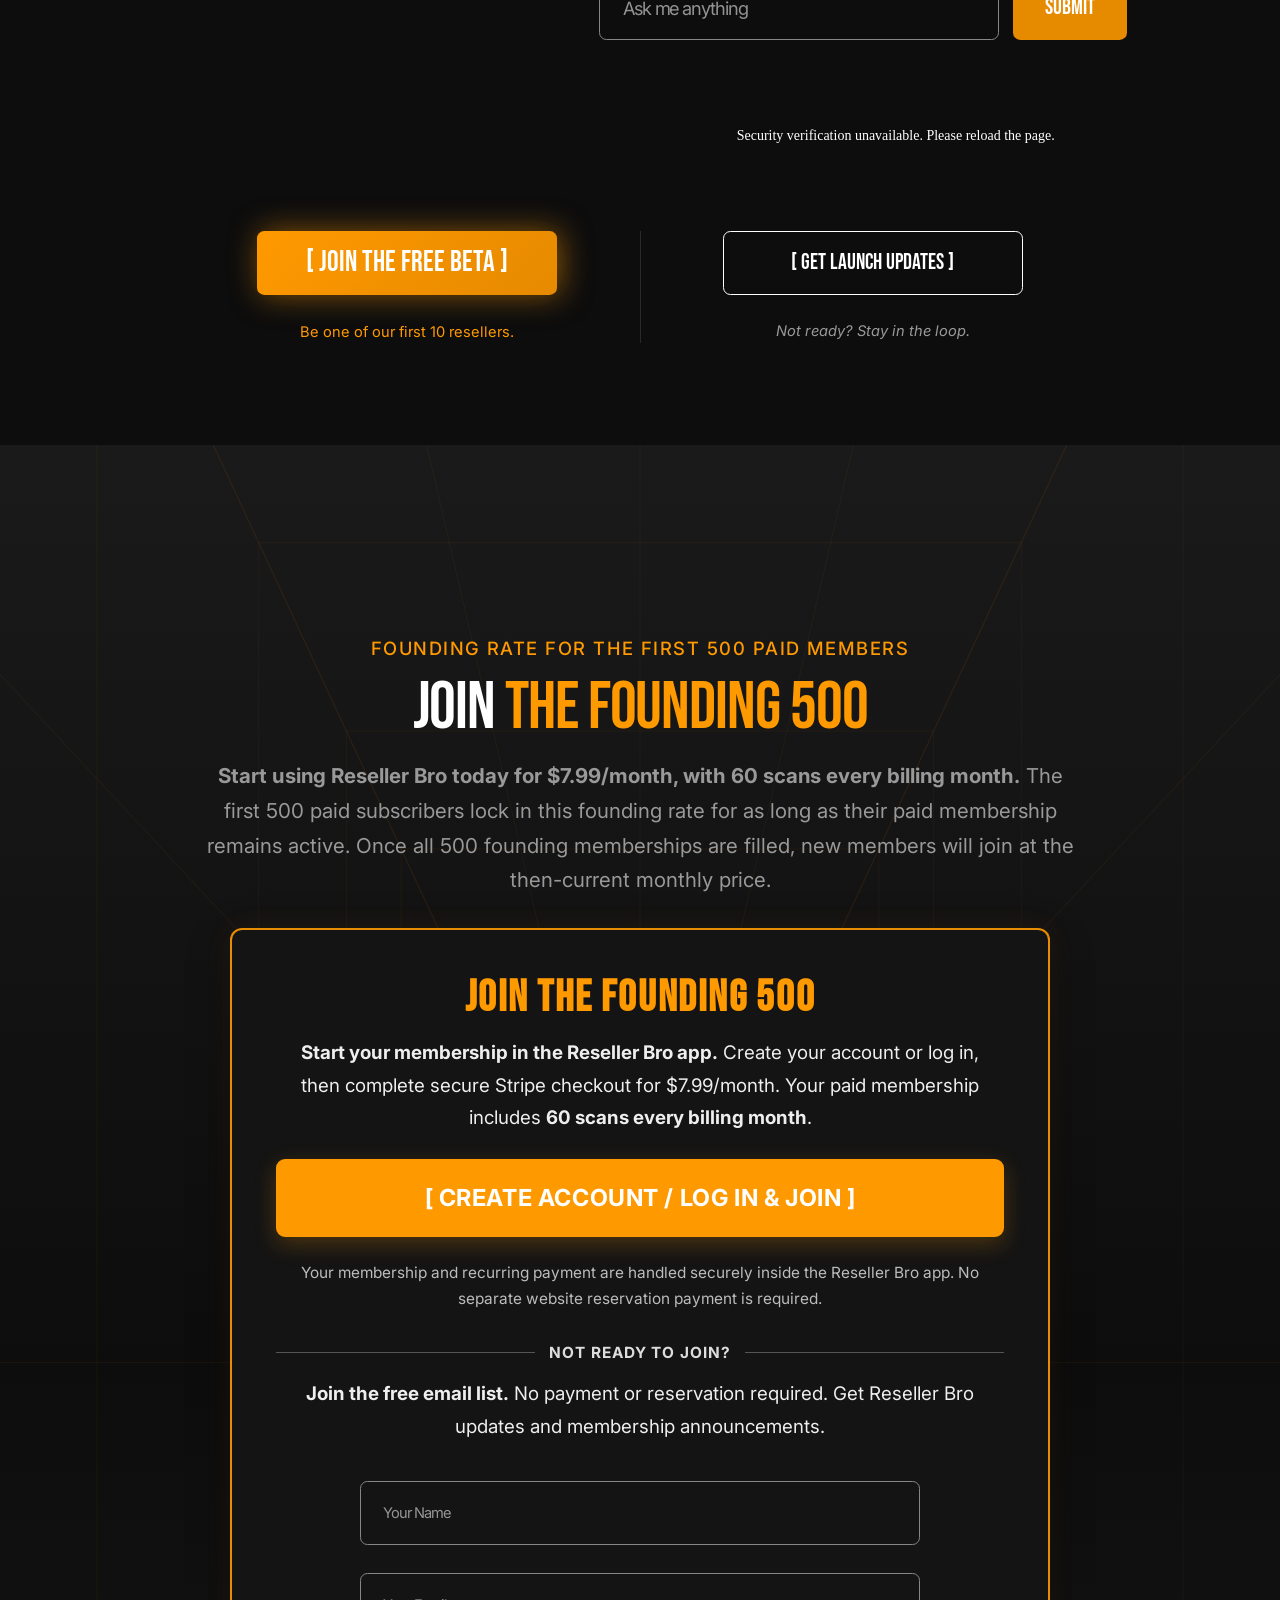
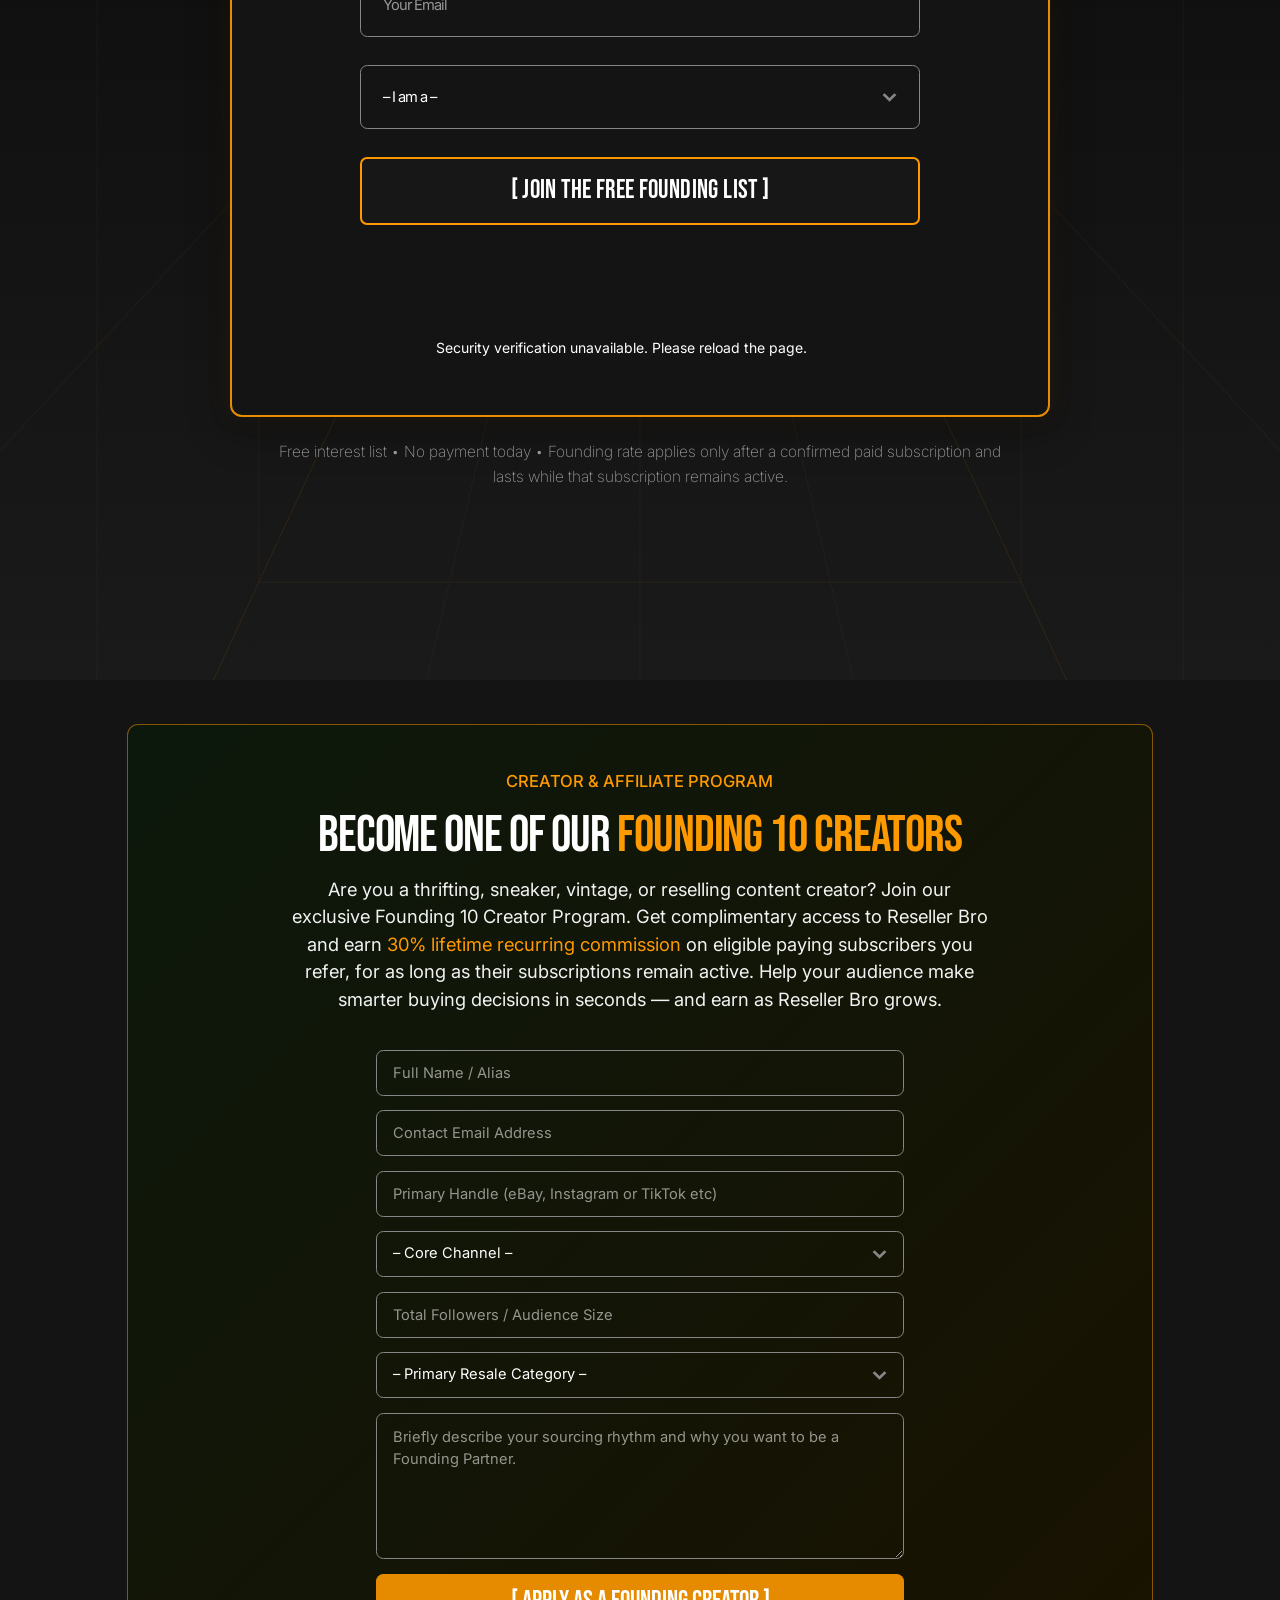
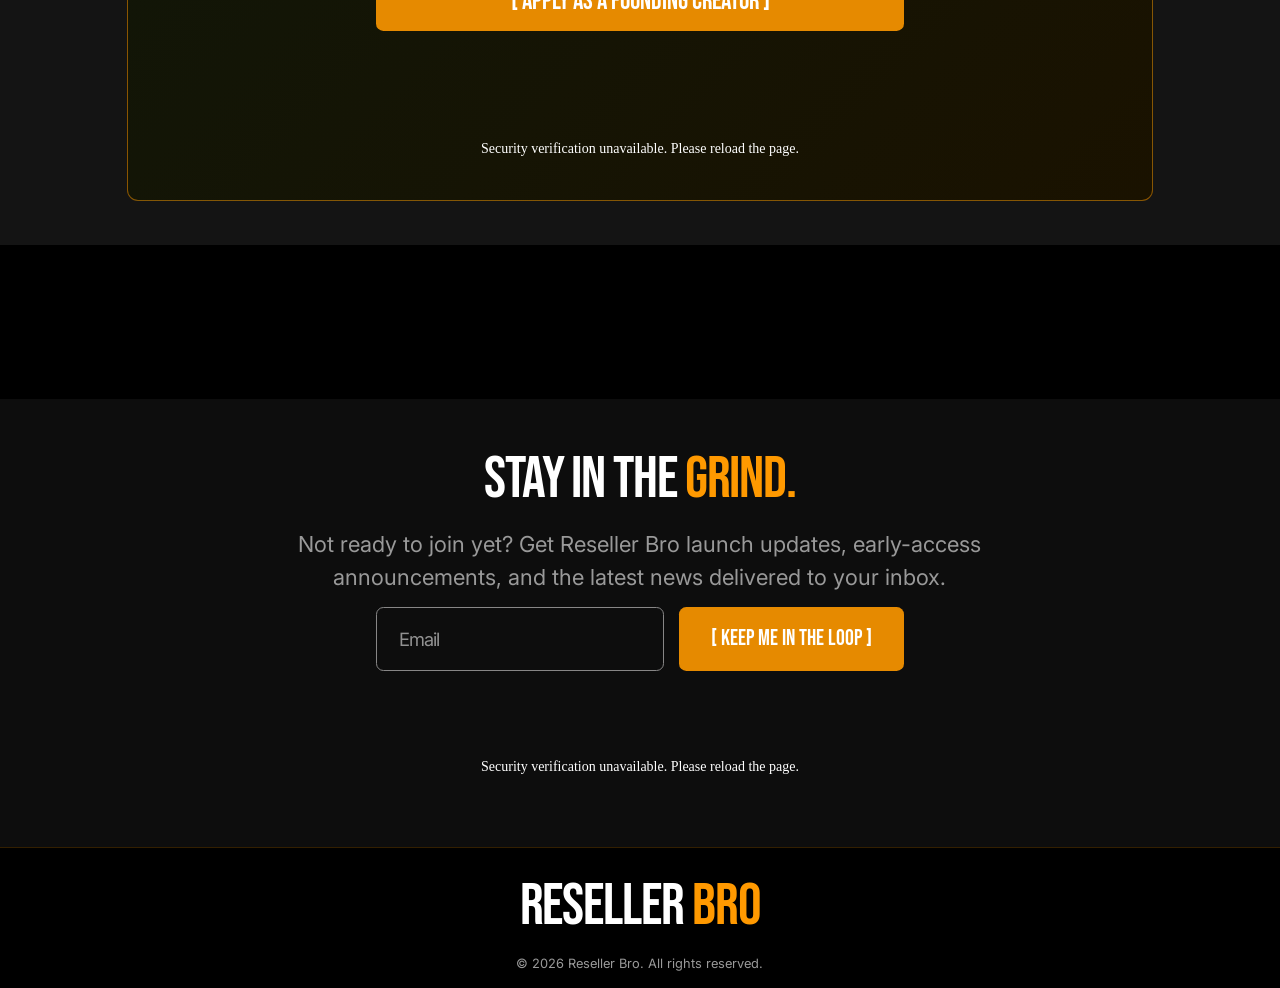
==== commit cb8e71f8: "Improve homepage SEO metadata and structured data" ====
--- a/index.html
+++ b/index.html
@@ -1,11 +1,36 @@
 <!DOCTYPE HTML>
 <html lang="en">
 	<head>
-		<title>Reseller Bro</title>
+		<title>Reseller Bro | AI Resale Scanner &amp; Profit Tool</title>
 		<meta charset="utf-8" />
 		<meta name="viewport" content="width=device-width,initial-scale=1" />
 		<meta name="color-scheme" content="light only" />
-		<meta name="description" content="Reseller Bro" />
+		<meta name="description" content="Scan thrift-store finds with Reseller Bro, an AI resale scanner that checks eBay sold comps and your profit goals to help you decide what to flip, skip, or save." />
+		<link rel="canonical" href="https://resellerbro.com/" />
+		<meta property="og:type" content="website" />
+		<meta property="og:site_name" content="Reseller Bro" />
+		<meta property="og:title" content="Reseller Bro | AI Resale Scanner &amp; Profit Tool" />
+		<meta property="og:description" content="Use AI and eBay sold comps to make smarter resale decisions. Flip, skip, or save your finds." />
+		<meta property="og:url" content="https://resellerbro.com/" />
+		<meta name="twitter:card" content="summary" />
+		<meta name="twitter:title" content="Reseller Bro | AI Resale Scanner" />
+		<meta name="twitter:description" content="Scan finds, check eBay sold comps, and make smarter flip-or-skip decisions." />
+		<script type="application/ld+json">
+		{
+		  "@context": "https://schema.org",
+		  "@type": "SoftwareApplication",
+		  "name": "Reseller Bro",
+		  "applicationCategory": "BusinessApplication",
+		  "operatingSystem": "Web",
+		  "url": "https://resellerbro.com/",
+		  "description": "An AI-powered resale scanner that helps resellers identify items, review eBay sold-comparable listings, and make buying decisions based on profit goals.",
+		  "offers": {
+		    "@type": "Offer",
+		    "price": "7.99",
+		    "priceCurrency": "USD"
+		  }
+		}
+		</script>
 		<link href="https://fonts.googleapis.com/css2?display=swap&family=Bebas+Neue:ital,wght@0,400;1,400&family=Inter:ital,wght@0,200;0,400;0,500;0,700;1,200;1,400;1,500;1,700" rel="stylesheet" type="text/css" />
 		<link rel="stylesheet" href="assets/main.css" />
 		<style>
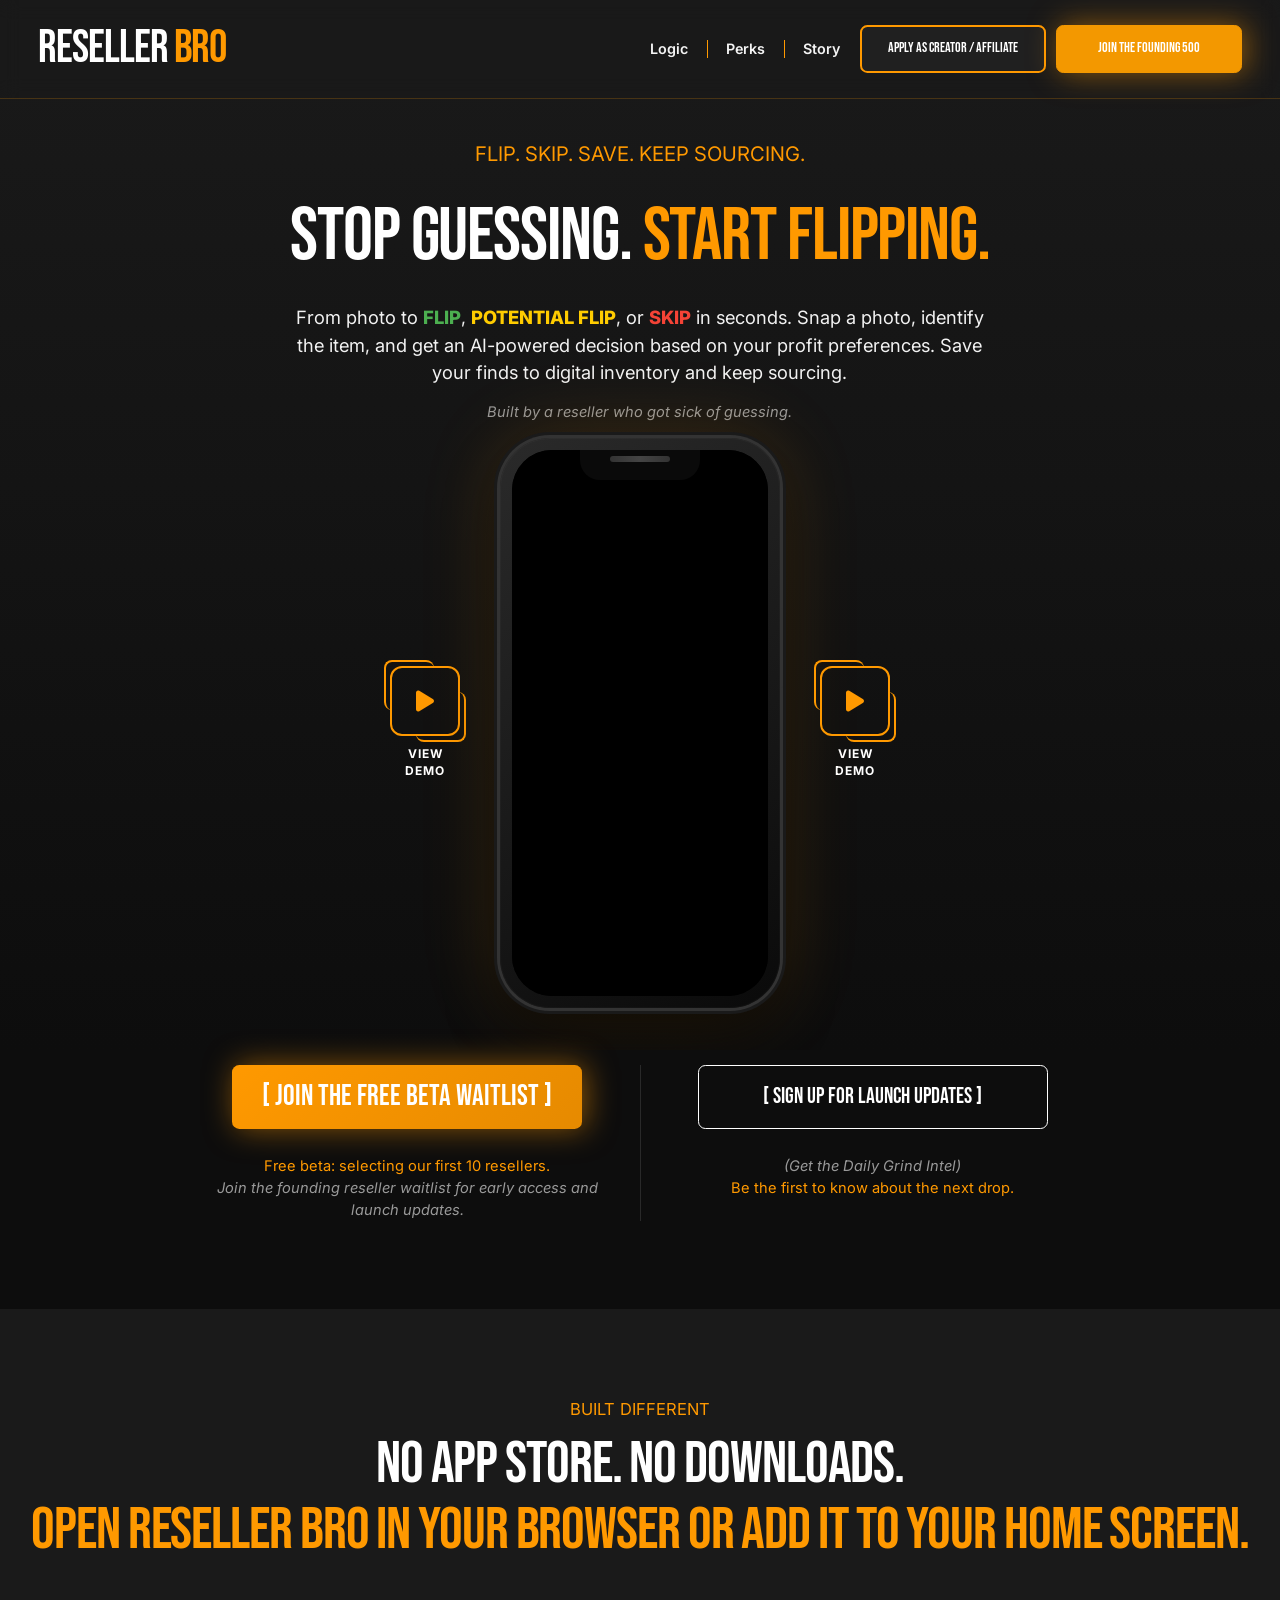
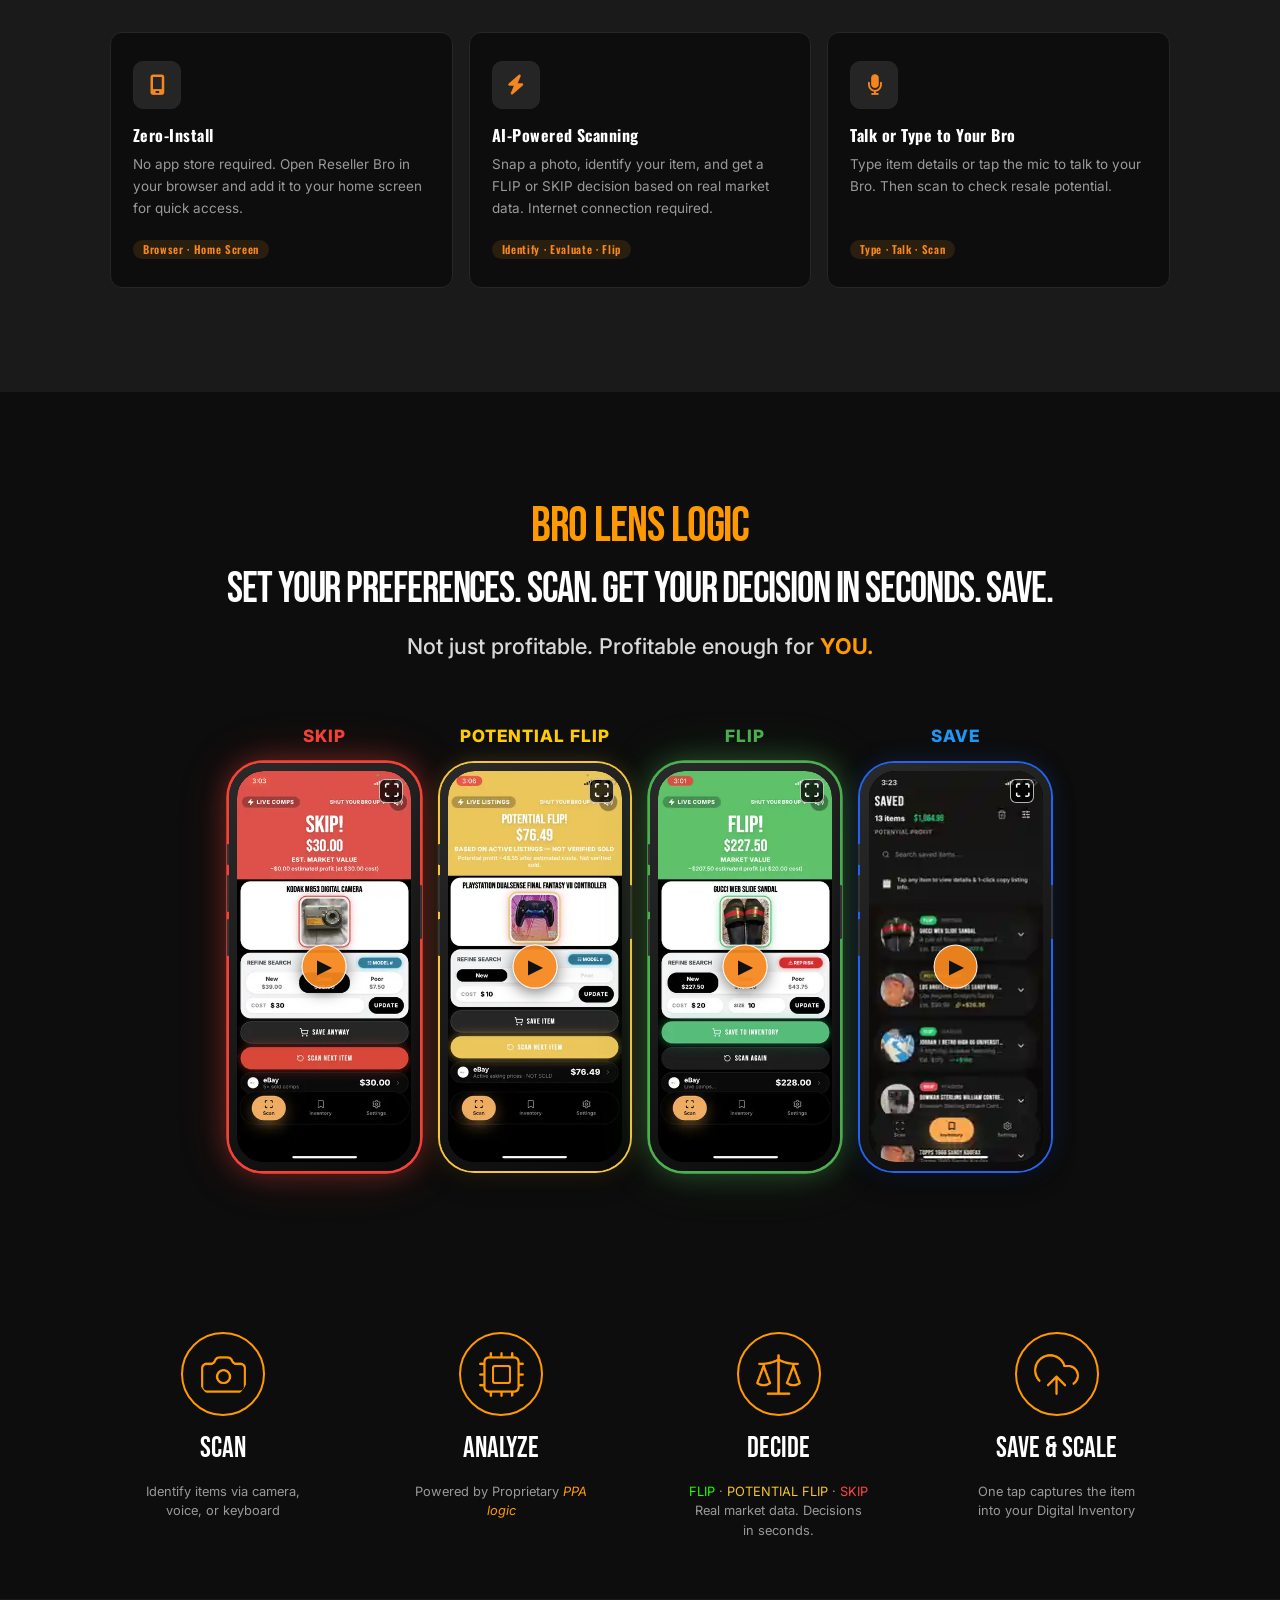
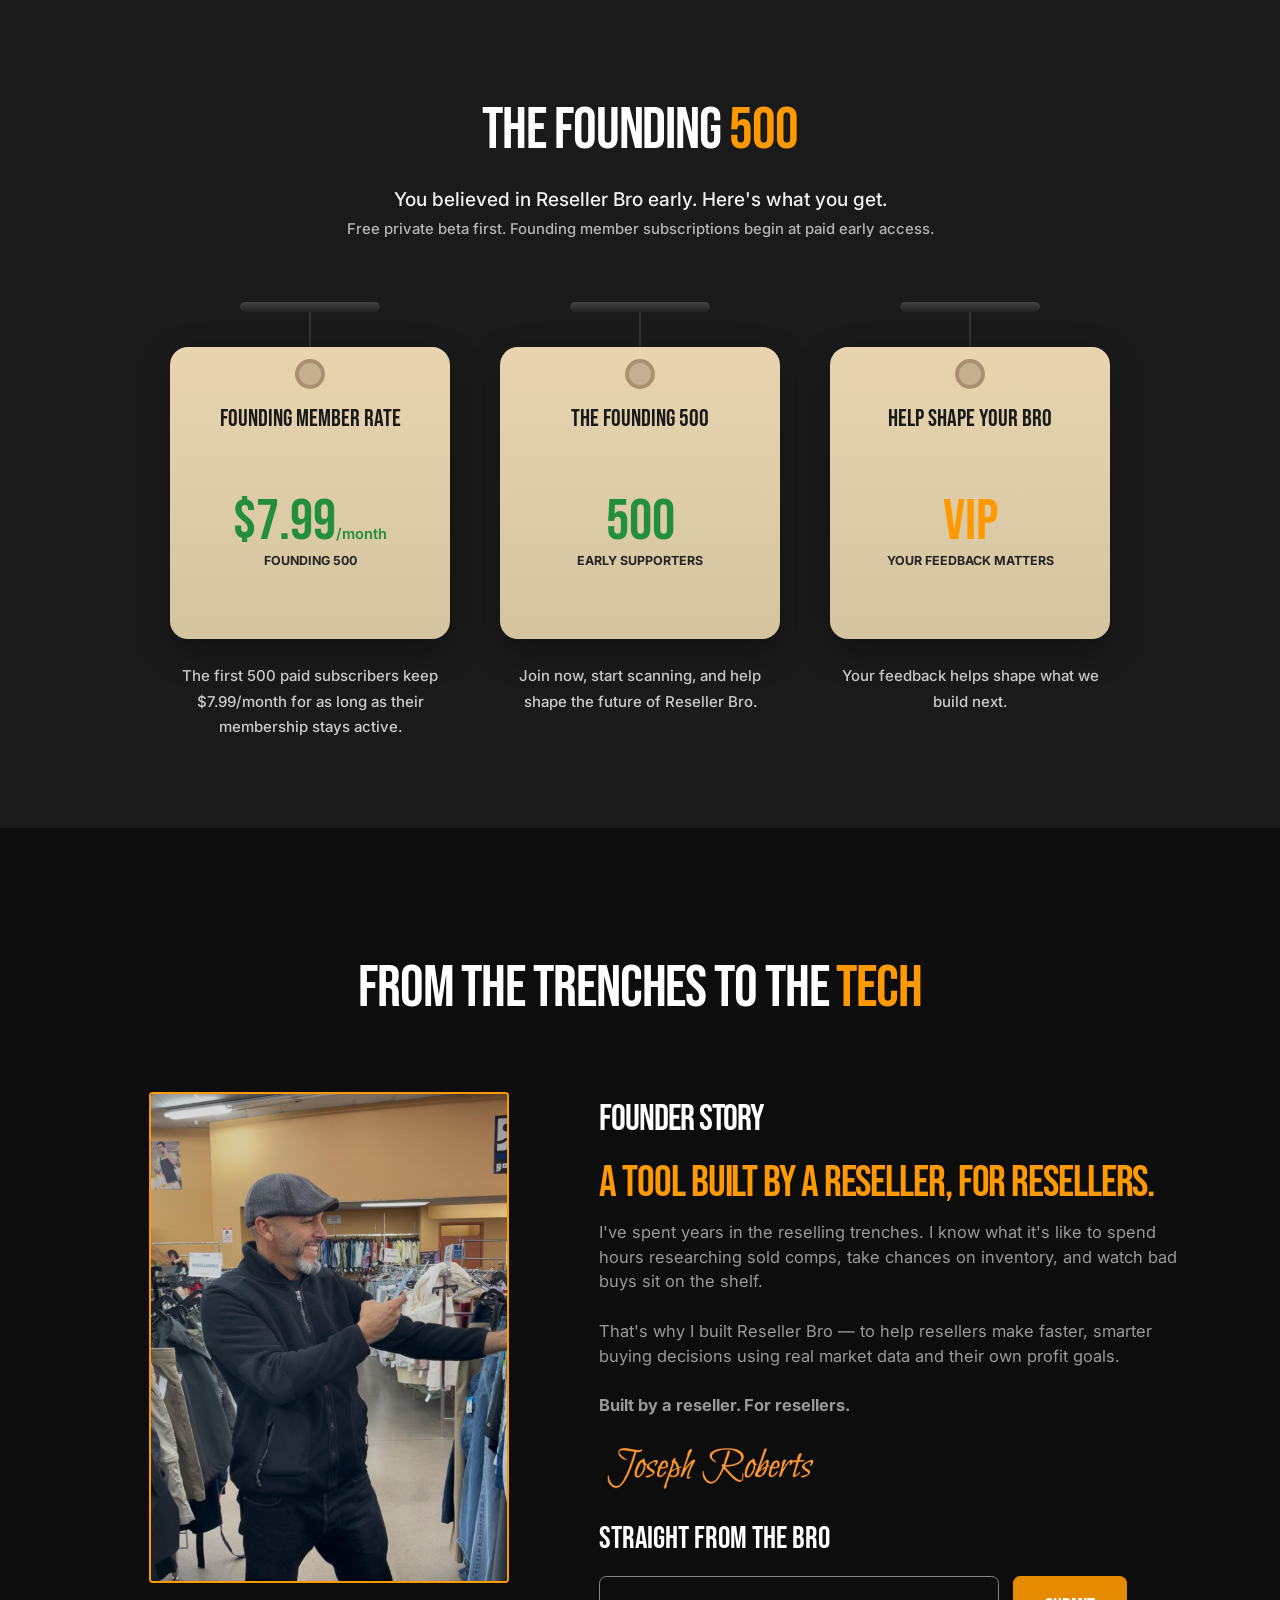
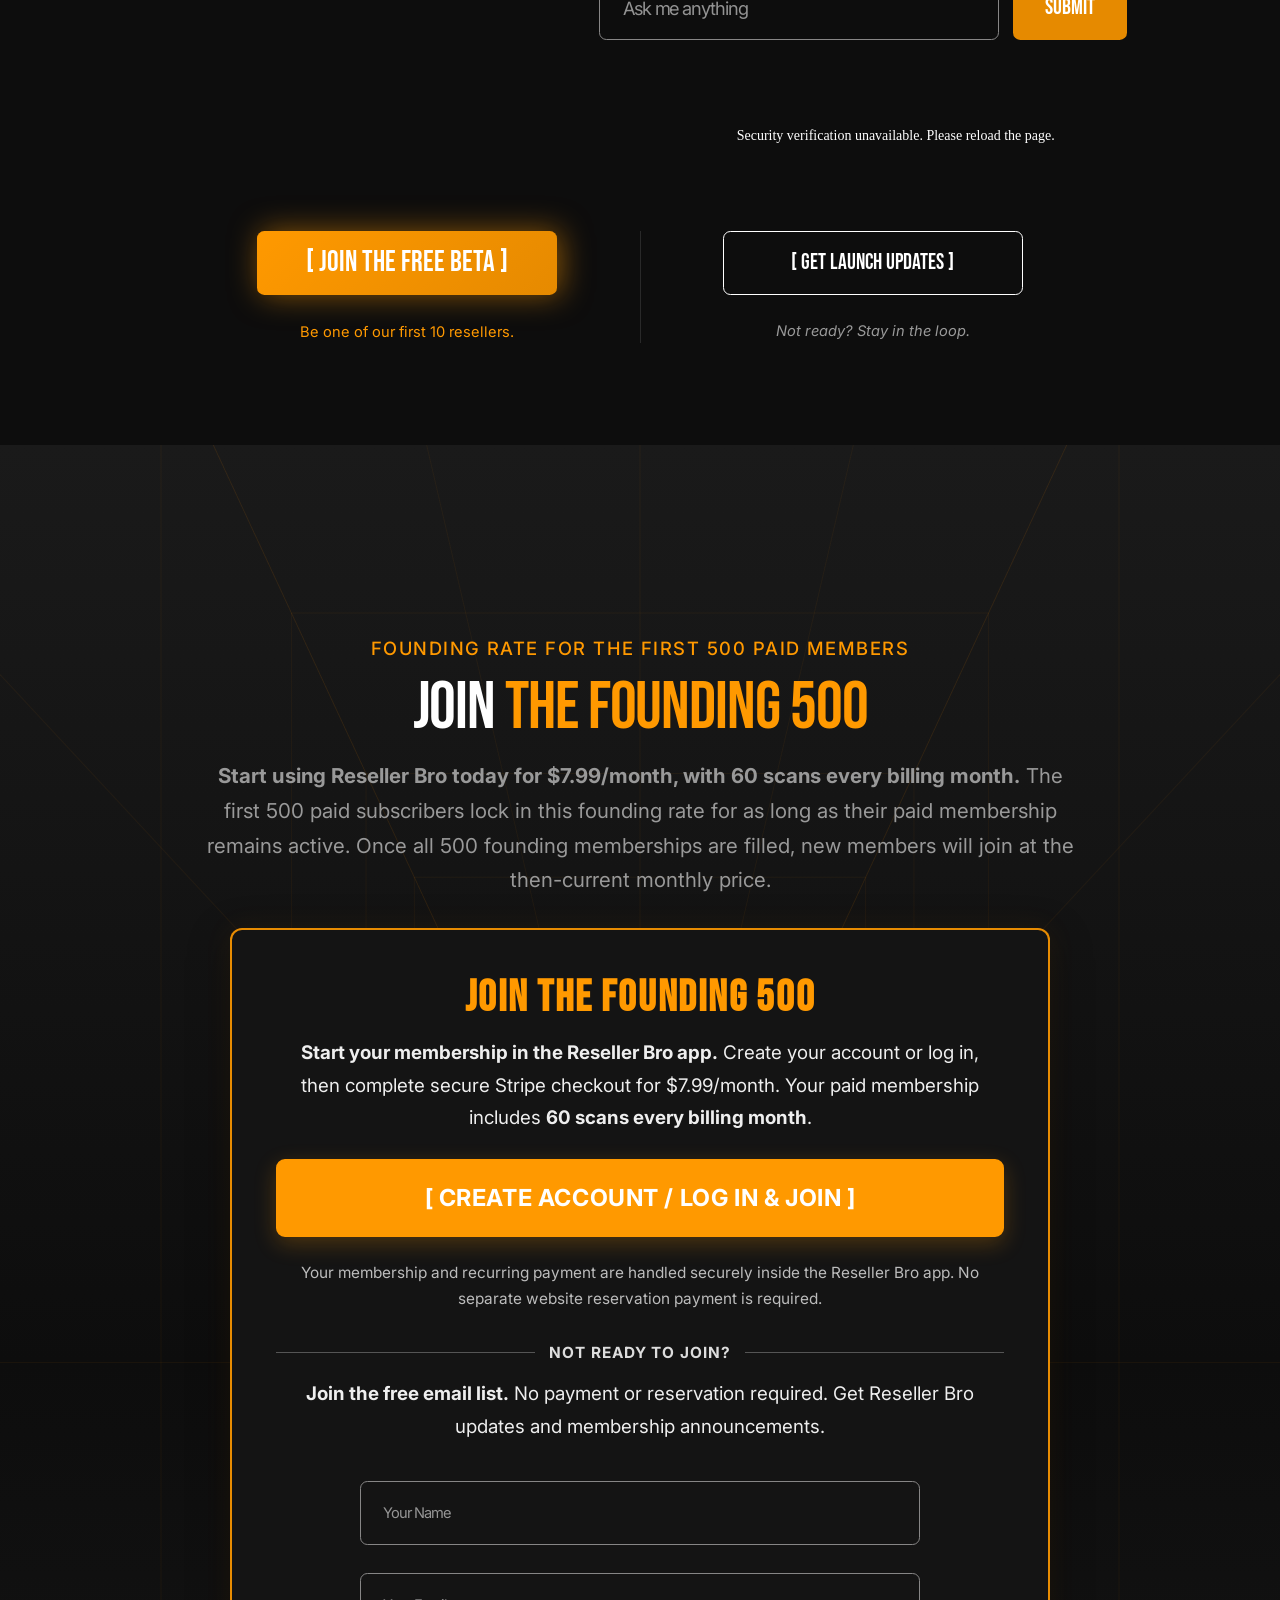
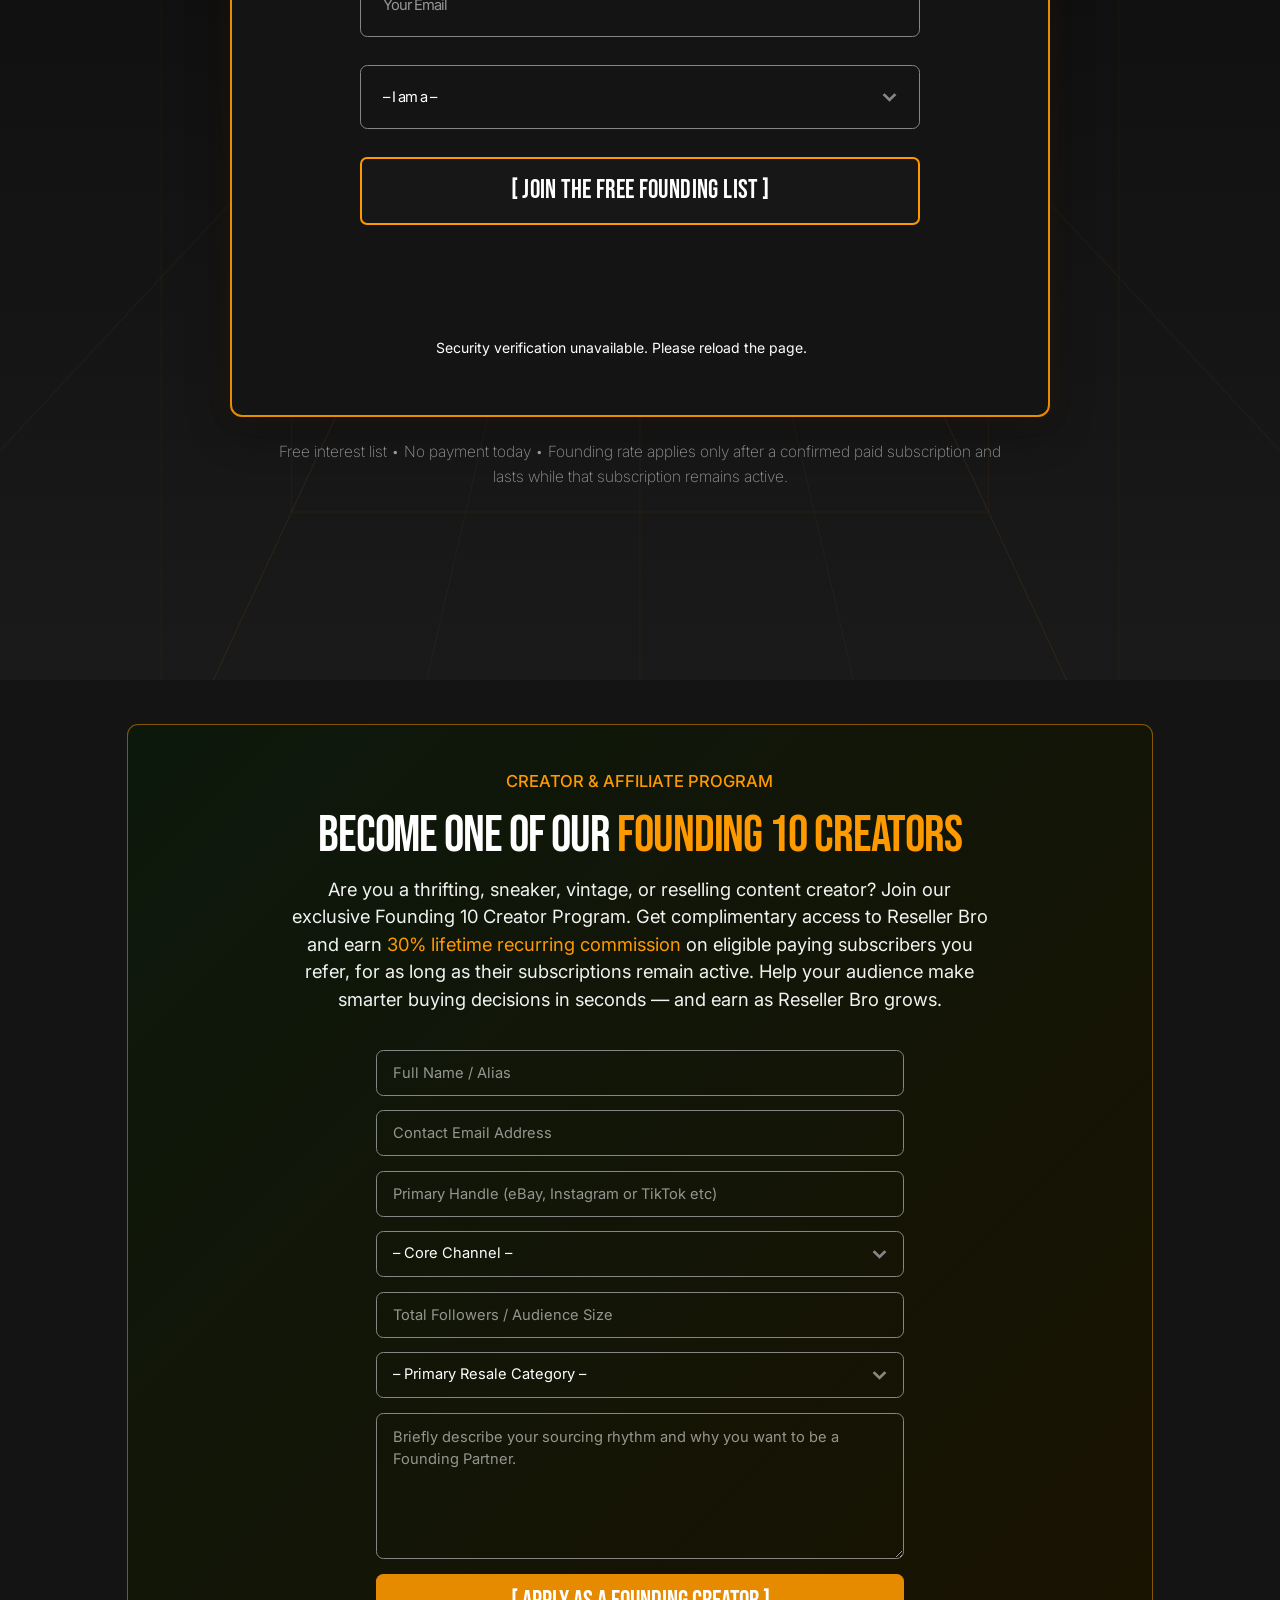
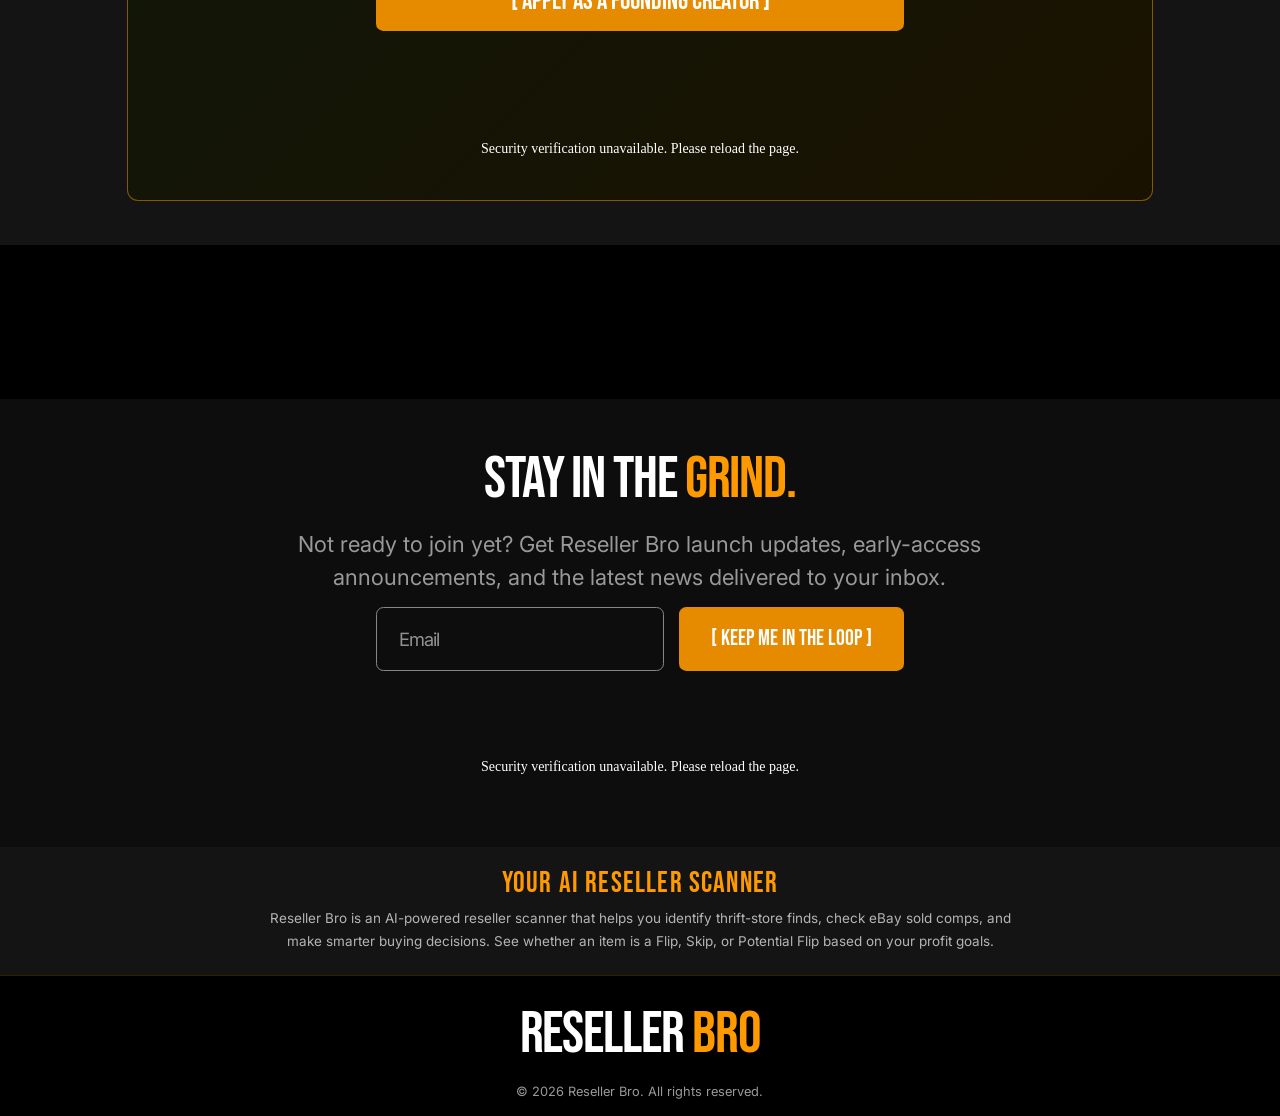
==== commit 00c4e758: "Add concise visible reseller scanner SEO section" ====
--- a/index.html
+++ b/index.html
@@ -1710,6 +1710,10 @@
 						</div>
 					</section>
 					<footer id="footer">
+						<section aria-labelledby="rb-seo-heading" style="max-width: 860px; margin: 0 auto 1.5rem; padding: 1.5rem 1.25rem 0; text-align: center;">
+							<h2 id="rb-seo-heading" style="margin: 0 0 0.6rem; color: #ff9900; font-family: 'Bebas Neue', sans-serif; font-size: clamp(1.5rem, 2.5vw, 2rem); letter-spacing: 0.04em;">Your AI Reseller Scanner</h2>
+							<p style="margin: 0 auto; max-width: 760px; color: #b5b5b5; font-family: 'Inter', sans-serif; font-size: 0.92rem; line-height: 1.7;">Reseller Bro is an AI-powered reseller scanner that helps you identify thrift-store finds, check eBay sold comps, and make smarter buying decisions. See whether an item is a Flip, Skip, or Potential Flip based on your profit goals.</p>
+						</section>
 						<div id="container23" class="container-component instance-23 default full screen">
 							<div class="wrapper">
 								<div class="inner">
